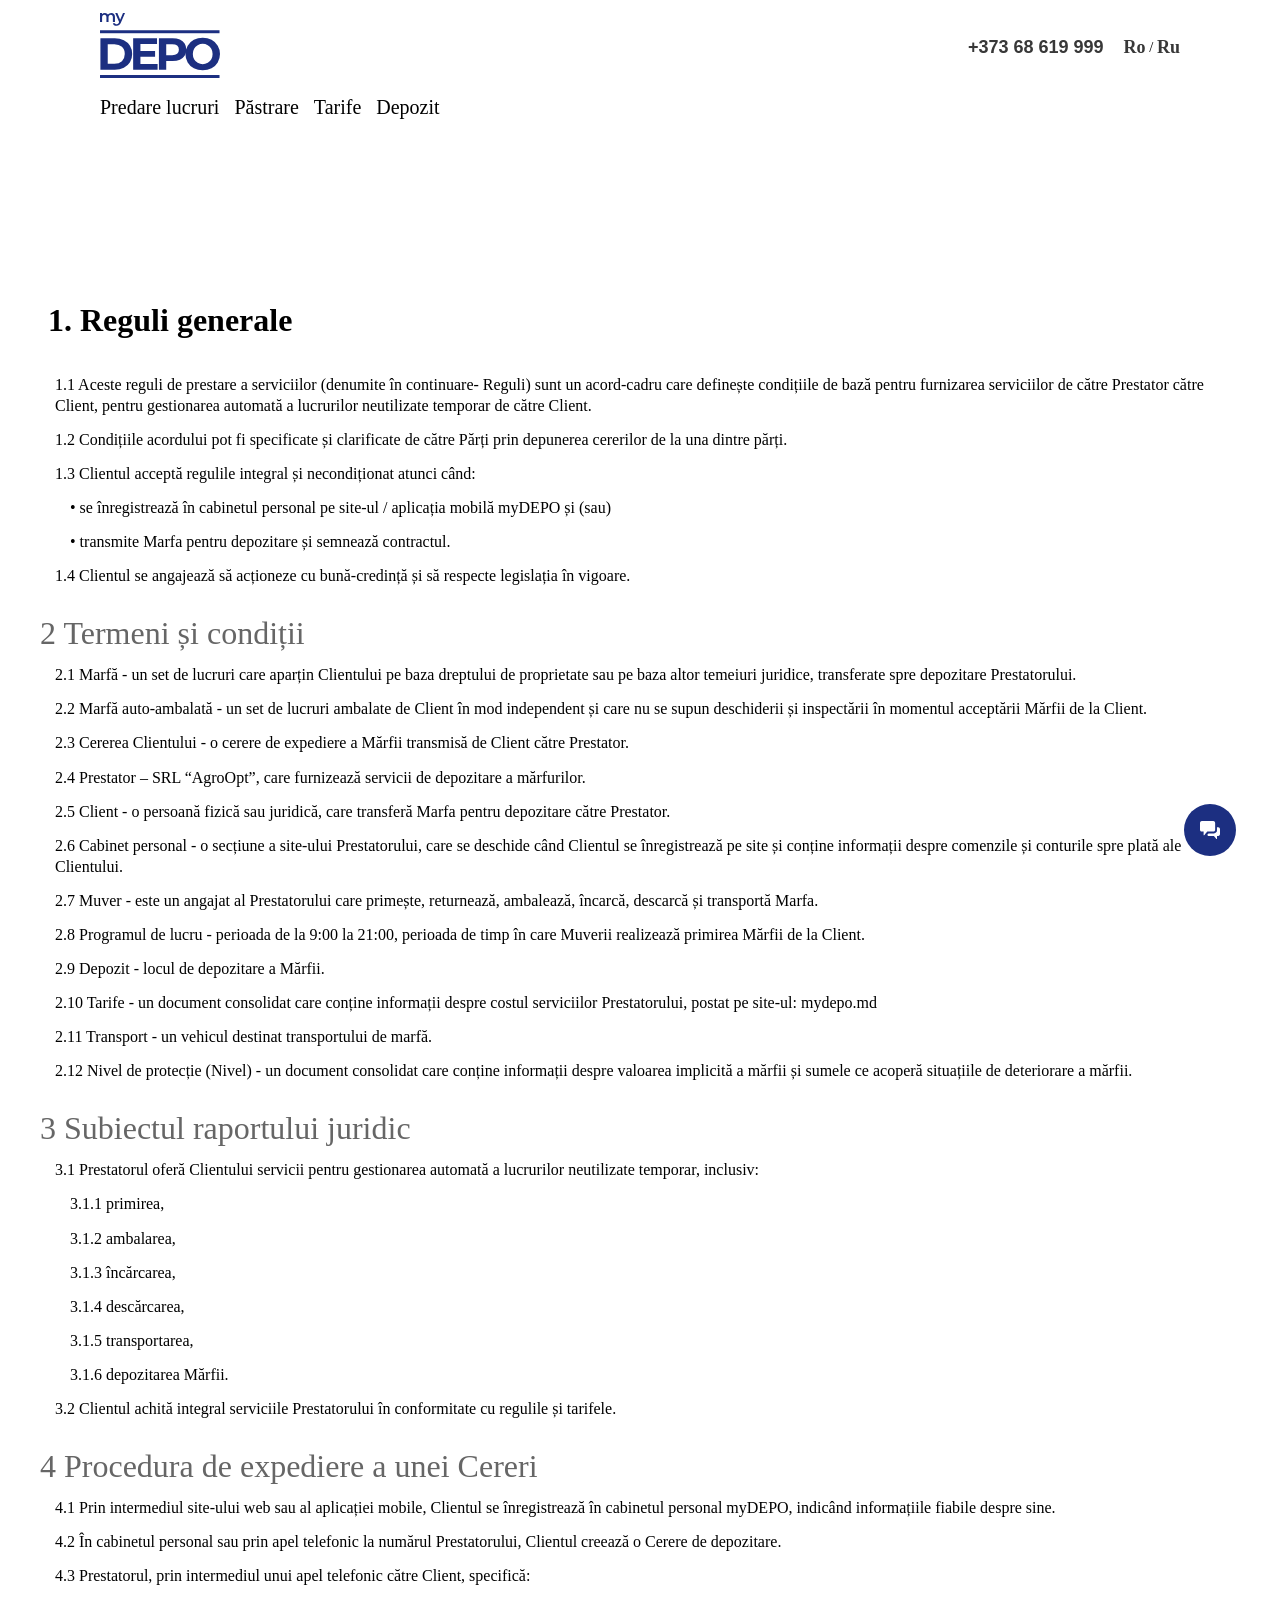
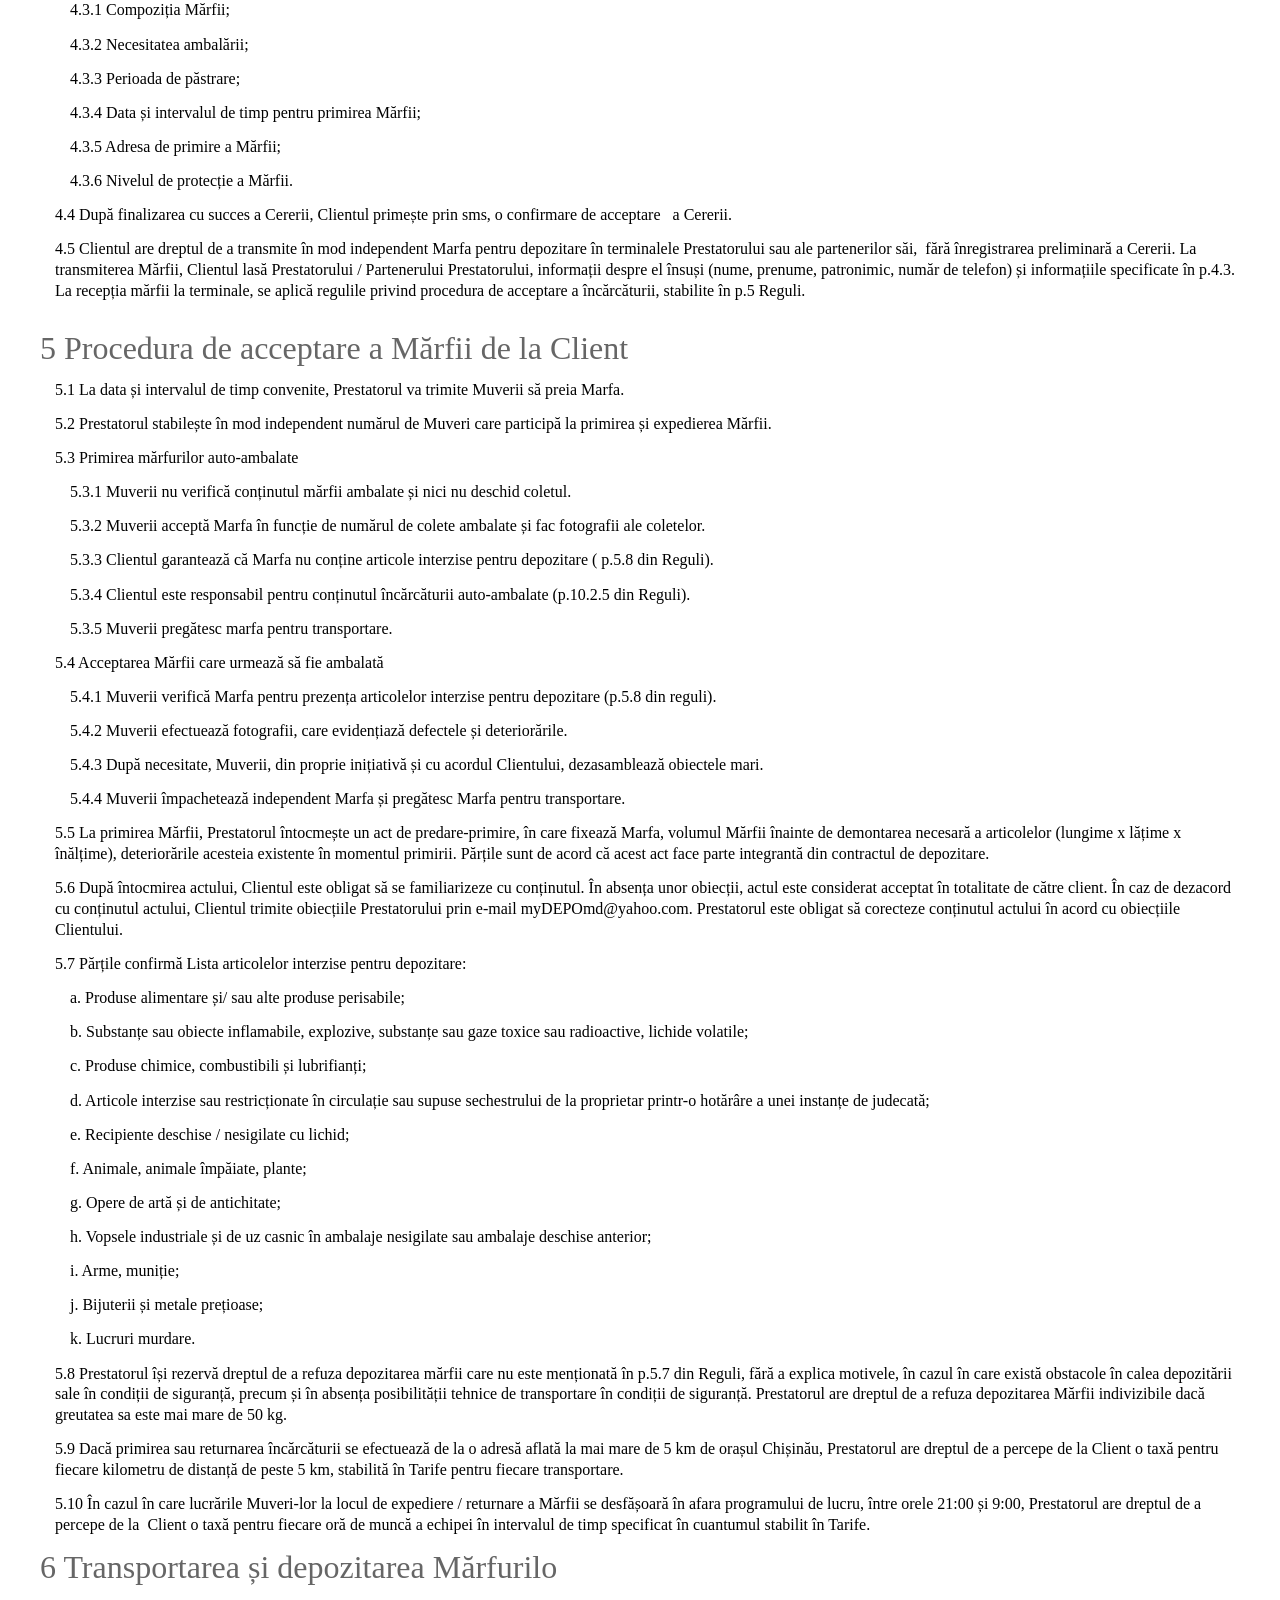
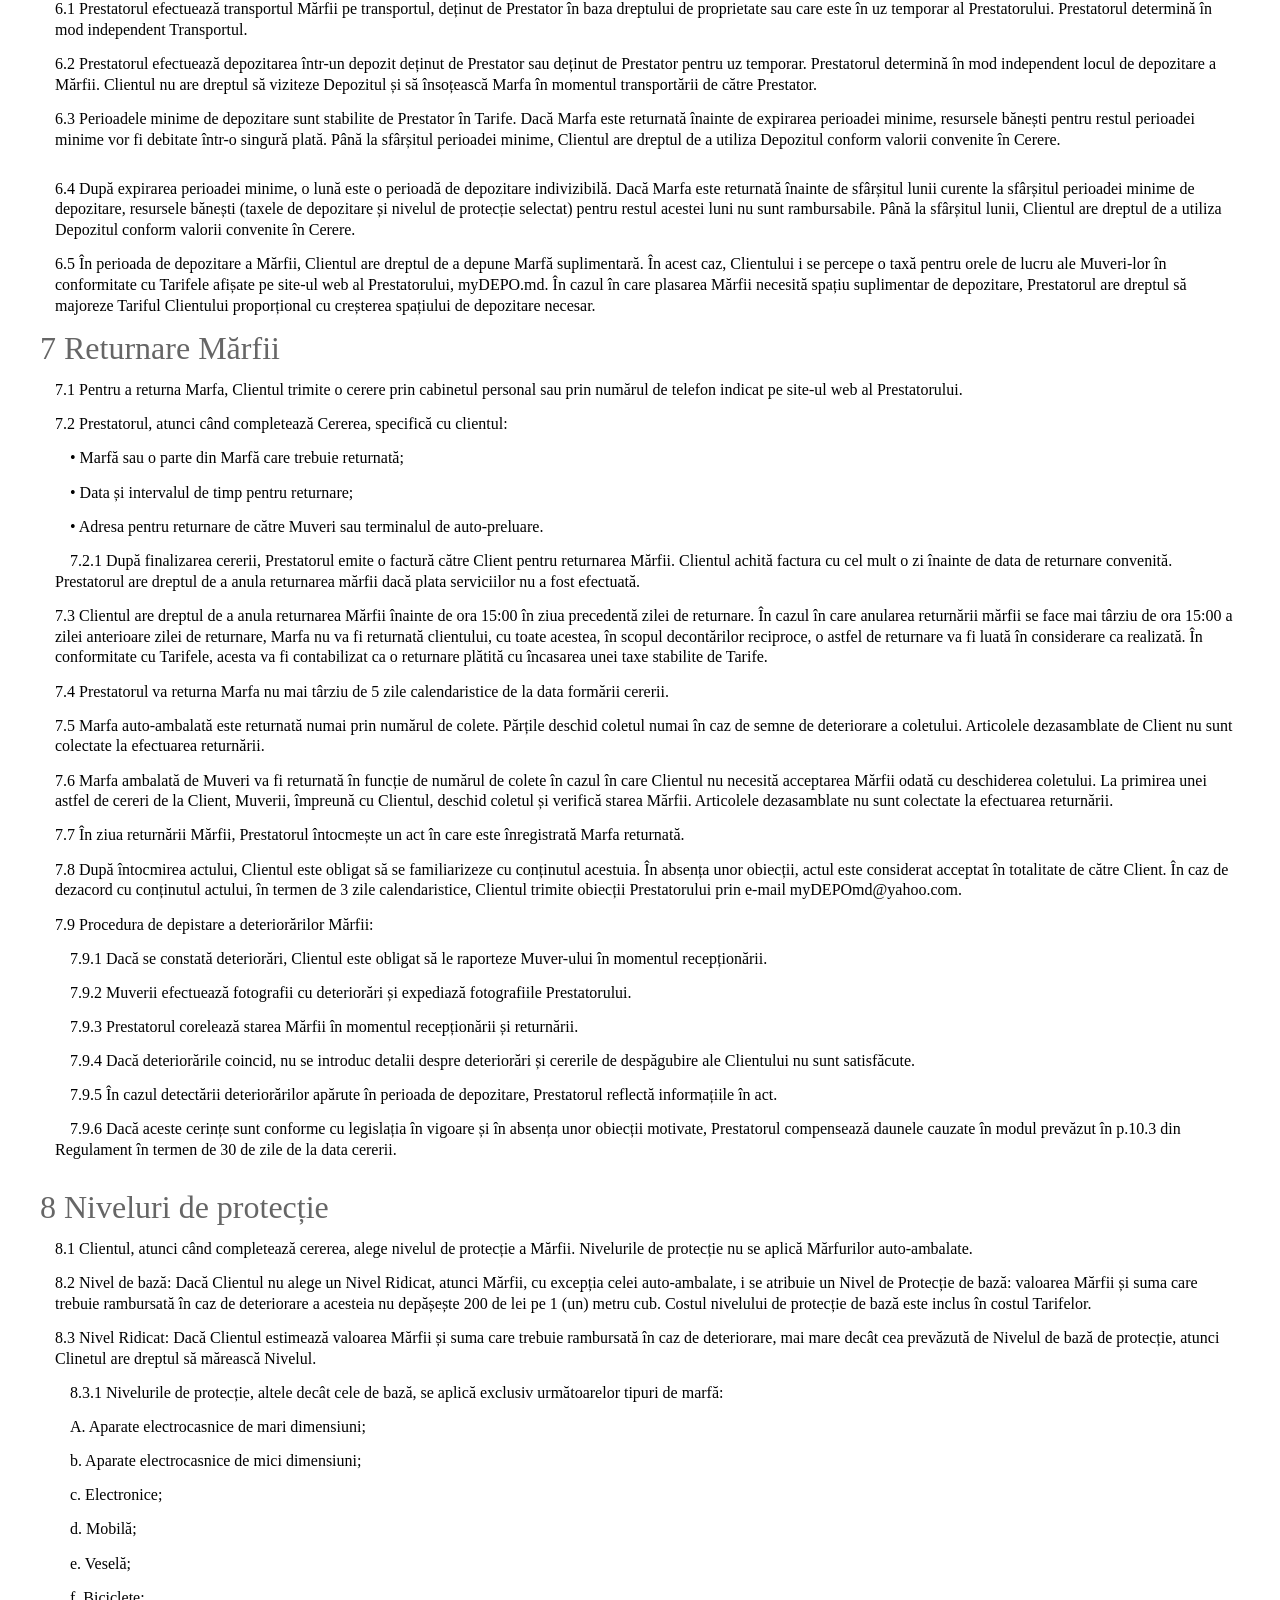
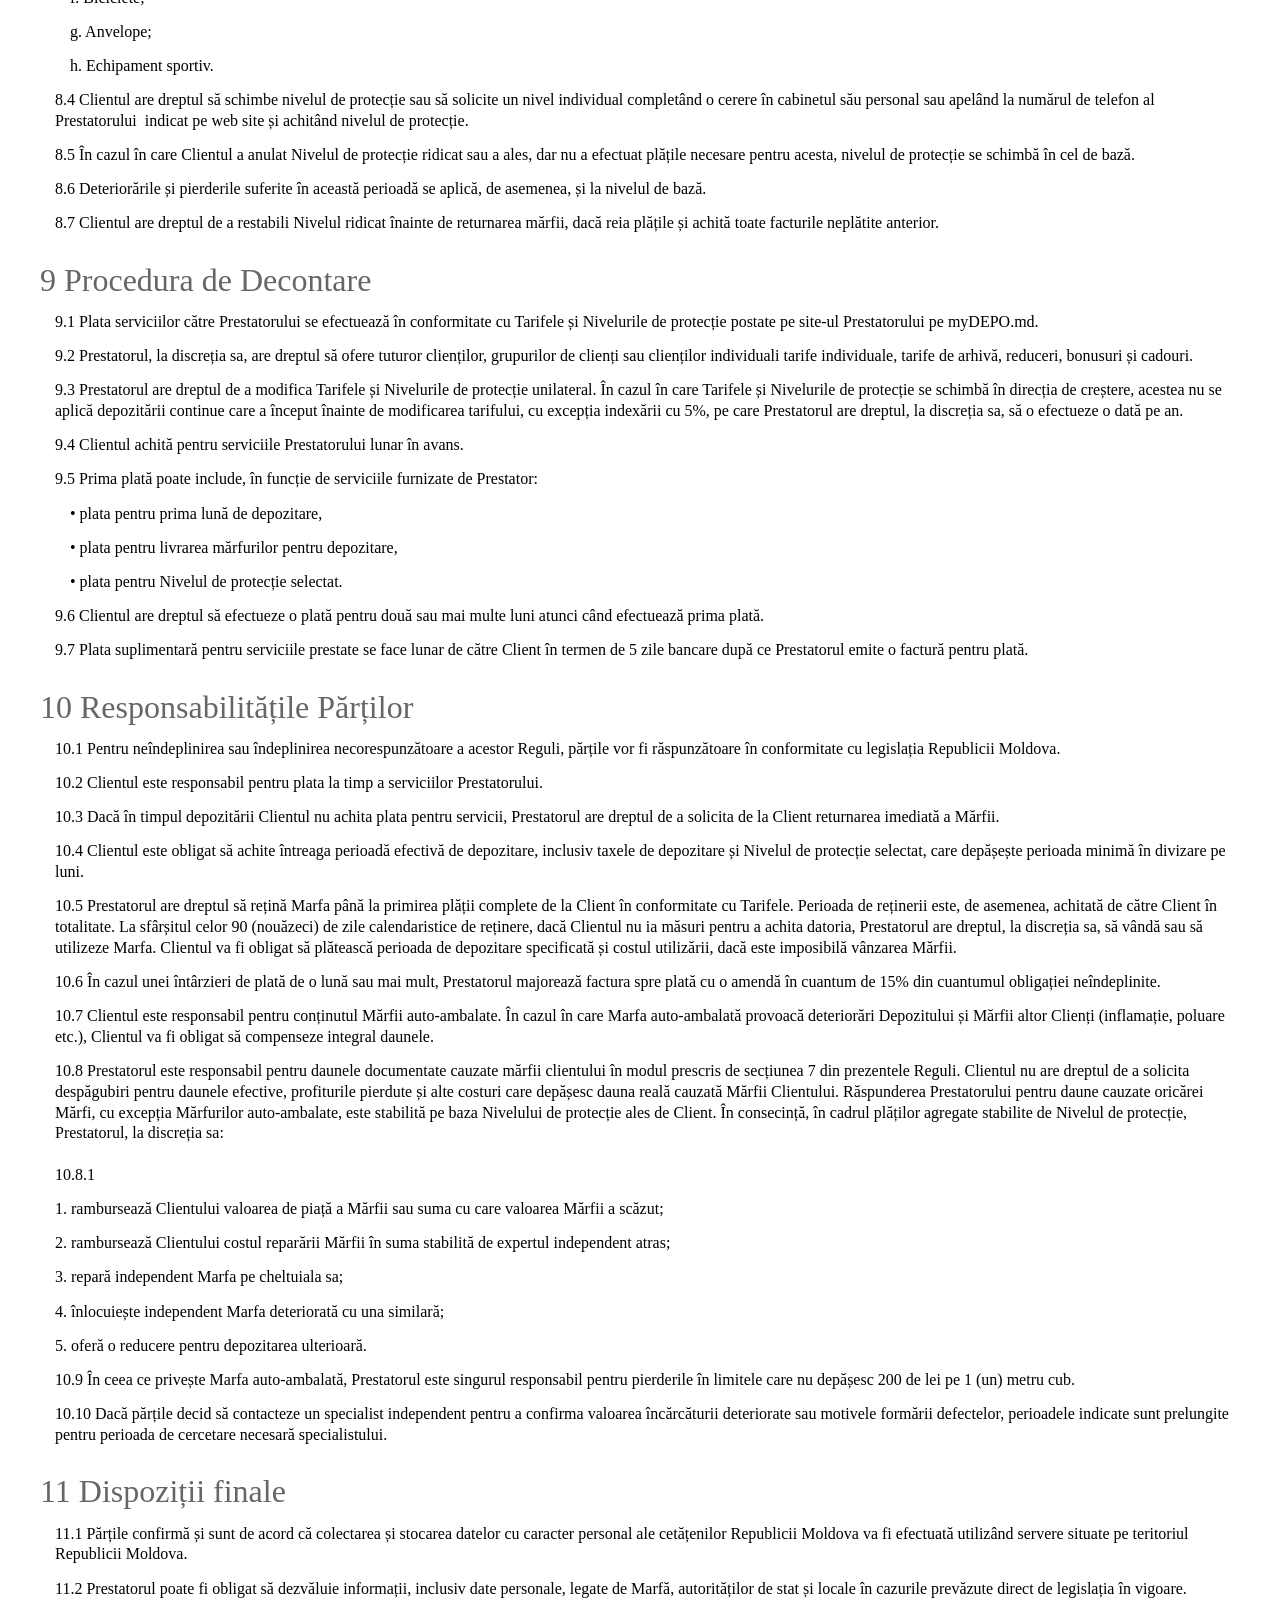
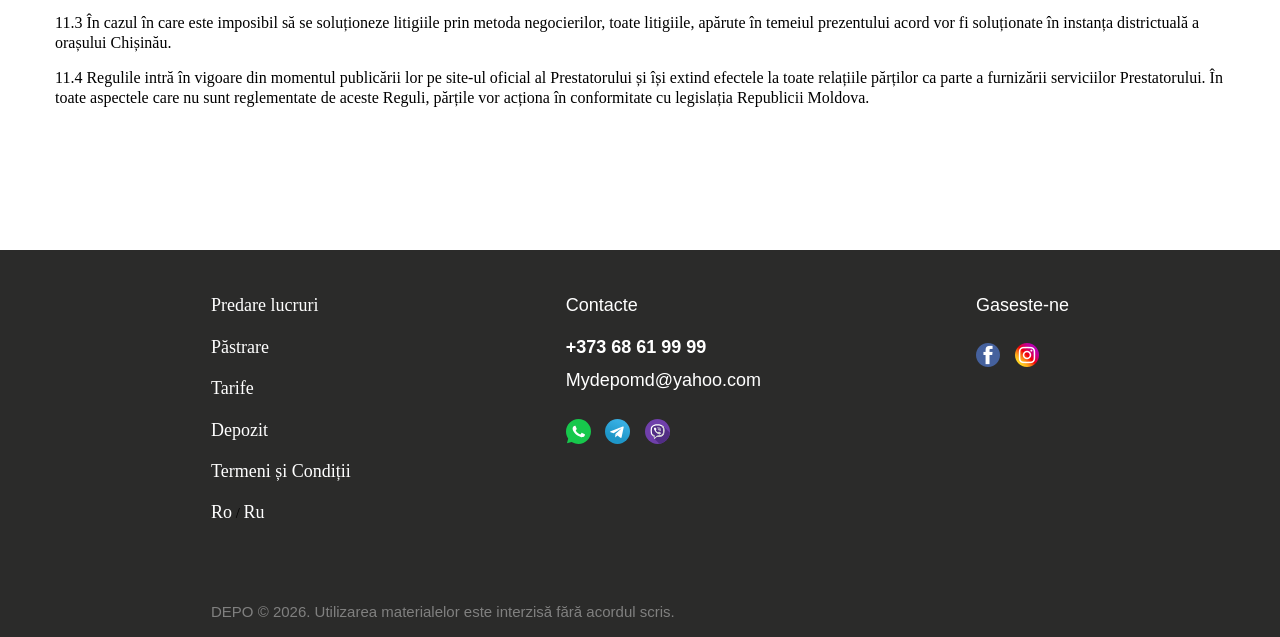
==== rights/index.html @ a0cba386 "Static site: migrate mydepo.md off Laravel 7 to plain HTML The Laravel 7 app served four pages and t" ====
<!doctype html>
<html lang="ro">
<head>
    <title>Reguli generale — myDepo</title>
    <meta charset="UTF-8"/>
    <meta name="viewport" content="width=device-width, initial-scale=1">
    <meta name="apple-mobile-web-app-capable" content="yes"/>
    <meta name="msapplication-tap-highlight" content="no"/>
    <meta http-equiv="X-UA-Compatible" content="IE=edge"/>
    <meta name="description" content="myDepo - Depozitarea și stocarea lucrurilor cu livrare sigură"/>
    <meta name="keywords" content="Vom lua și vom duce lucrurile voastre la noi în depozit, atunci când nu aveți unde să le păstrați, astfel le vom depozita și reîntoarce oricând veți avea nevoie."/>
    <meta property="og:image" content="https://mydepo.md/img/IMG_3887.JPG"/>
    <meta property="og:site_name" content="myDepo"/>
    <meta property="fb:app_id" content="884756051904216"/>
    <meta property="og:type" content="article"/>
    <meta property="og:url" content="https://mydepo.md/rights/"/>
    <meta property="og:title" content="Reguli generale — myDepo"/>
    <meta property="og:description" content="myDepo - Depozitarea și stocarea lucrurilor cu livrare sigură"/>
    <link rel="stylesheet" href="https://cdnjs.cloudflare.com/ajax/libs/materialize/1.0.0/css/materialize.min.css">
    <!-- Compiled and minified JavaScript -->
    <link rel="icon" type="image/svg+xml" href="/img/logo.svg"/>
    <link href="/css/fonts.css" rel="stylesheet">
    <link href="https://fonts.googleapis.com/css?family=Lato" rel="stylesheet">
    <link href="https://fonts.googleapis.com/css?family=Open+Sans:300,400,600,700&subset=cyrillic" rel="stylesheet">
    <link rel='stylesheet' href='/css/app.css' type='text/css' media='all'/>
    <link rel='stylesheet' href='/css/responsive.css' type='text/css' media='all'/>
    <link rel='stylesheet' href='/css/swiper.css' type='text/css' media='all'/>
    <script src="https://ajax.googleapis.com/ajax/libs/jquery/1.12.4/jquery.min.js"></script>
    <script src="https://cdnjs.cloudflare.com/ajax/libs/materialize/1.0.0/js/materialize.min.js"></script>
    <meta content="text/html; charset=UTF-8" http-equiv="content-type">
    <style type="text/css">ol {
            margin: 0;
            padding: 0
        }

        table td, table th {
            padding: 0
        }

        .c1 {
            color: #000000;
            font-weight: 400;
            text-decoration: none;
            vertical-align: baseline;
            font-size: 12pt;
            font-family: "Times New Roman";
            font-style: normal;
            padding-left: 15px;
            line-height: 1.3;
            box-decoration-break: clone;
            -webkit-box-decoration-break: clone;

        }

        .c1 span {
            padding-left: 15px;
        }

        .c3 {
            color: #000000;
            font-weight: 400;
            text-decoration: none;
            vertical-align: baseline;
            font-size: 11pt;
            font-family: "Calibri";
            font-style: normal
        }

        .c4 {
            padding-top: 0pt;
            padding-bottom: 10pt;
            line-height: 1.1500000000000001;
            orphans: 2;
            widows: 2;
            text-align: left
        }

        .c0 {
            padding-top: 0pt;
            padding-bottom: 10pt;
            line-height: 1.3;
            orphans: 2;
            widows: 2;
            text-align: left
        }

        .c5 {
            background-color: #ffffff;
            padding: 56.7pt 15px 85pt
        }

        .c2 {
            height: 11pt
        }

        .subtitle {
            padding-top: 18pt;
            color: #666666;
            font-size: 24pt;
            padding-bottom: 4pt;
            line-height: 1.1500000000000001;
            page-break-after: avoid;
            orphans: 2;
            widows: 2;
            text-align: left
        }

        li {
            color: #000000;
            font-size: 11pt;
            font-family: "Calibri"
        }

        p {
            margin: 0;
            color: #000000;
            font-size: 11pt;
            font-family: "Calibri"
        }

        h1 {
            padding-top: 24pt;
            color: #000000;
            font-weight: 700;
            font-size: 24pt;
            padding-bottom: 6pt;
            font-family: "Calibri";
            line-height: 1.1500000000000001;
            page-break-after: avoid;
            orphans: 2;
            widows: 2;
            text-align: left
        }

        h2 {
            padding-top: 18pt;
            color: #000000;
            font-weight: 700;
            font-size: 18pt;
            padding-bottom: 4pt;
            font-family: "Calibri";
            line-height: 1.1500000000000001;
            page-break-after: avoid;
            orphans: 2;
            widows: 2;
            text-align: left
        }

        h3 {
            padding-top: 14pt;
            color: #000000;
            font-weight: 700;
            font-size: 14pt;
            padding-bottom: 4pt;
            font-family: "Calibri";
            line-height: 1.1500000000000001;
            page-break-after: avoid;
            orphans: 2;
            widows: 2;
            text-align: left
        }

        h4 {
            padding-top: 12pt;
            color: #000000;
            font-weight: 700;
            font-size: 12pt;
            padding-bottom: 2pt;
            font-family: "Calibri";
            line-height: 1.1500000000000001;
            page-break-after: avoid;
            orphans: 2;
            widows: 2;
            text-align: left
        }

        h5 {
            padding-top: 11pt;
            color: #000000;
            font-weight: 700;
            font-size: 11pt;
            padding-bottom: 2pt;
            font-family: "Calibri";
            line-height: 1.1500000000000001;
            page-break-after: avoid;
            orphans: 2;
            widows: 2;
            text-align: left
        }


        h6 {
            padding-top: 10pt;
            color: #000000;
            font-weight: 700;
            font-size: 10pt;
            padding-bottom: 2pt;
            font-family: "Calibri";
            line-height: 1.1500000000000001;
            page-break-after: avoid;
            orphans: 2;
            widows: 2;
            text-align: left
        }</style>
    <link rel="canonical" href="https://mydepo.md/rights/"/>
    <link rel="alternate" hreflang="ro" href="https://mydepo.md/rights/"/>
    <link rel="alternate" hreflang="ru" href="https://mydepo.md/ru/rights/"/>
    <link rel="alternate" hreflang="x-default" href="https://mydepo.md/rights/"/>
    <meta property="og:locale" content="ro_MD"/>
    <!-- Google tag (gtag.js) -->
    <script async src="https://www.googletagmanager.com/gtag/js?id=G-PF0R143FH2"></script>
    <script>
    window.dataLayer = window.dataLayer || [];
    function gtag(){dataLayer.push(arguments);}
    gtag('js', new Date());
    gtag('config', 'G-PF0R143FH2');
    </script>
</head>
<body class="home-page">
<div id="wrapper" class="site">
    <div id="wrap-page-content">

        <header>
            <div class="header_wrap container">
                <a href="/" class="logo">
                    <img src="/img/logo.svg" alt="">
                </a>
                <div class="phone_header">
                    <div class="phone_wrap">
                        <a href="tel:+37368619999">+373 68 619 999</a>
                        <div class="header_lang">
                            <ul>
                                <li class="active">
                                    <a href="/rights/" title="Română">
                                        <span class="type-short">Ro</span>
                                    </a>
                                </li>
                                <li>&nbsp;/&nbsp;</li>
                                <li class="">
                                    <a href="/ru/rights/" title="English">
                                        <span class="type-short">Ru</span>
                                    </a>
                                </li>
                            </ul>
                        </div>
                    </div>
                    <div class="burger">
                        <span></span>
                        <span></span>
                        <span></span>
                    </div>
                </div>
                <div class="menu">
                    <img class='logo' src="/img/logo-white.svg" alt="">
                    <ul class="menu_items">
                        <li class="menu_item"><a href="/#hand_over">Predare lucruri</a></li>
                        <li class="menu_item"><a href="/#storage">Păstrare</a></li>
                        <li class="menu_item"><a href="/#prices">Tarife</a></li>
                        <li class="menu_item"><a href="/#safe_storage">Depozit</a></li>
                    </ul>
                </div>
            </div>
        </header>
        <div class="header_height"></div>

        <div class="content container_wrap">

            <div class="c5">
                <p class="c0"><span class="subtitle"><h1>&nbsp;1. Reguli generale</h1></span></p>
                <p class="c0"><span class="c1">1.1 Aceste reguli de prestare a serviciilor (denumite &icirc;n
                        continuare- Reguli)
                        sunt
                        un acord-cadru care define&#537;te condi&#539;iile de baz&#259; pentru furnizarea serviciilor de
                        c&#259;tre
                        Prestator c&#259;tre Client, pentru gestionarea automat&#259; a lucrurilor neutilizate temporar
                        de c&#259;tre
                        Client.</span></p>
                <p class="c0"><span class="c1">1.2 Condi&#539;iile acordului pot fi specificate &#537;i clarificate de c&#259;tre
                        P&#259;r&#539;i
                        prin depunerea cererilor de la una dintre p&#259;r&#539;i.</span></p>
                <p class="c0"><span class="c1">1.3 Clientul accept&#259; regulile integral &#537;i necondi&#539;ionat
                        atunci
                        c&acirc;nd:</span></p>
                <p class="c0"><span class="c1"><span>&bull; se &icirc;nregistreaz&#259; &icirc;n cabinetul personal pe
                            site-ul
                            / aplica&#539;ia
                            mobil&#259; myDEPO &#537;i (sau)</span></span></p>
                <p class="c0"><span class="c1"><span>&bull; transmite Marfa pentru depozitare &#537;i semneaz&#259;
                            contractul.</span></span></p>
                <p class="c0"><span class="c1">1.4 Clientul se angajeaz&#259; s&#259; ac&#539;ioneze cu bun&#259;-credin&#539;&#259;
                        &#537;i s&#259; respecte legisla&#539;ia &icirc;n vigoare.</span></p>
                <p class="c0 c2"><span class="c1"></span></p>
                <p class="c0"><span class="subtitle">2 Termeni &#537;i condi&#539;ii</span></p>
                <p class="c0"><span class="c1">2.1 Marf&#259; - un set de lucruri care apar&#539;in Clientului pe baza
                        dreptului de
                        proprietate sau pe baza altor temeiuri juridice, transferate spre depozitare
                        Prestatorului.</span></p>
                <p class="c0"><span class="c1">2.2 Marf&#259; auto-ambalat&#259; - un set de lucruri ambalate de Client
                        &icirc;n mod
                        independent &#537;i care nu se supun deschiderii &#537;i inspect&#259;rii &icirc;n momentul
                        accept&#259;rii M&#259;rfii
                        de la Client.</span></p>
                <p class="c0"><span class="c1">2.3 Cererea Clientului - o cerere de expediere a M&#259;rfii transmis&#259;
                        de Client
                        c&#259;tre
                        Prestator.</span></p>
                <p class="c0"><span class="c1">2.4 Prestator &ndash; SRL &ldquo;AgroOpt&rdquo;, care furnizeaz&#259;
                        servicii de
                        depozitare a m&#259;rfurilor.</span></p>
                <p class="c0"><span class="c1">2.5 Client - o persoan&#259; fizic&#259; sau juridic&#259;, care transfer&#259;
                        Marfa
                        pentru depozitare c&#259;tre Prestator.</span></p>
                <p class="c0"><span class="c1">2.6 Cabinet personal - o sec&#539;iune a site-ului Prestatorului, care se
                        deschide c&acirc;nd
                        Clientul se &icirc;nregistreaz&#259; pe site &#537;i con&#539;ine informa&#539;ii despre
                        comenzile &#537;i
                        conturile
                        spre plat&#259; ale Clientului.</span></p>
                <p class="c0"><span class="c1">2.7 Muver - este un angajat al Prestatorului care prime&#537;te,
                        returneaz&#259;,
                        ambaleaz&#259;, &icirc;ncarc&#259;, descarc&#259; &#537;i transport&#259; Marfa.</span></p>
                <p class="c0"><span class="c1">2.8 Programul de lucru - perioada de la 9:00 la 21:00, perioada de timp
                        &icirc;n care
                        Muverii realizeaz&#259; primirea M&#259;rfii de la Client.</span></p>
                <p class="c0"><span class="c1">2.9 Depozit - locul de depozitare a M&#259;rfii.</span></p>
                <p class="c0"><span class="c1">2.10 Tarife - un document consolidat care con&#539;ine informa&#539;ii
                        despre costul
                        serviciilor Prestatorului, postat pe site-ul: mydepo.md</span></p>
                <p class="c0"><span class="c1">2.11 Transport - un vehicul destinat transportului de marf&#259;.</span>
                </p>
                <p class="c0"><span class="c1">2.12 Nivel de protec&#539;ie (Nivel) - un document consolidat care con&#539;ine
                        informa&#539;ii
                        despre valoarea implicit&#259; a m&#259;rfii &#537;i sumele ce acoper&#259; situa&#539;iile de
                        deteriorare a m&#259;rfii.</span>
                </p>
                <p class="c0 c2"><span class="c1"></span></p>
                <p class="c0"><span class="subtitle">3 Subiectul raportului juridic</span></p>
                <p class="c0"><span class="c1">3.1 Prestatorul ofer&#259; Clientului servicii pentru gestionarea automat&#259;
                        a
                        lucrurilor neutilizate temporar, inclusiv:</span></p>
                <p class="c0"><span class="c1"><span>3.1.1 primirea,</span></span></p>
                <p class="c0"><span class="c1"><span>3.1.2 ambalarea,</span></span></p>
                <p class="c0"><span class="c1"><span>3.1.3 &icirc;nc&#259;rcarea,</span></span></p>
                <p class="c0"><span class="c1"><span>3.1.4 desc&#259;rcarea,</span></span></p>
                <p class="c0"><span class="c1"><span>3.1.5 transportarea,</span></span></p>
                <p class="c0"><span class="c1"><span>3.1.6 depozitarea M&#259;rfii.</span></span></p>
                <p class="c0"><span class="c1">3.2 Clientul achit&#259; integral serviciile Prestatorului &icirc;n
                        conformitate cu
                        regulile &#537;i tarifele.</span></p>
                <p class="c0 c2"><span class="c1"></span></p>
                <p class="c0"><span class="subtitle">4 Procedura de expediere a unei Cereri</span></p>
                <p class="c0"><span class="c1">4.1 Prin intermediul site-ului web sau al aplica&#539;iei mobile,
                        Clientul se &icirc;nregistreaz&#259;
                        &icirc;n cabinetul personal myDEPO, indic&acirc;nd informa&#539;iile fiabile despre sine.</span>
                </p>
                <p class="c0"><span class="c1">4.2 &Icirc;n cabinetul personal sau prin apel telefonic la num&#259;rul
                        Prestatorului,
                        Clientul creeaz&#259; o Cerere de depozitare.</span></p>
                <p class="c0"><span class="c1">4.3 Prestatorul, prin intermediul unui apel telefonic c&#259;tre Client,
                        specific&#259;:</span></p>
                <p class="c0"><span class="c1"><span>4.3.1 Compozi&#539;ia M&#259;rfii;</span></span></p>
                <p class="c0"><span class="c1"><span>4.3.2 Necesitatea ambal&#259;rii;</span></span></p>
                <p class="c0"><span class="c1"><span>4.3.3 Perioada de p&#259;strare;</span></span></p>
                <p class="c0"><span class="c1"><span>4.3.4 Data &#537;i intervalul de timp pentru primirea
                            M&#259;rfii;</span></span></p>
                <p class="c0"><span class="c1"><span>4.3.5 Adresa de primire a M&#259;rfii;</span></span></p>
                <p class="c0"><span class="c1"><span>4.3.6 Nivelul de protec&#539;ie a M&#259;rfii.</span></span></p>
                <p class="c0"><span class="c1">4.4 Dup&#259; finalizarea cu succes a Cererii, Clientul prime&#537;te
                        prin sms, o
                        confirmare de acceptare &nbsp; a Cererii.</span></p>
                <p class="c0"><span class="c1">4.5 Clientul are dreptul de a transmite &icirc;n mod independent Marfa
                        pentru
                        depozitare
                        &icirc;n terminalele Prestatorului sau ale partenerilor s&#259;i, &nbsp;f&#259;r&#259; &icirc;nregistrarea
                        preliminar&#259; a Cererii. La transmiterea M&#259;rfii, Clientul las&#259; Prestatorului /
                        Partenerului
                        Prestatorului, informa&#539;ii despre el &icirc;nsu&#537;i (nume, prenume, patronimic, num&#259;r
                        de telefon)
                        &#537;i
                        informa&#539;iile specificate &icirc;n p.4.3. La recep&#539;ia m&#259;rfii la terminale, se
                        aplic&#259; regulile
                        privind procedura de acceptare a &icirc;nc&#259;rc&#259;turii, stabilite &icirc;n p.5
                        Reguli.</span></p>
                <p class="c0 c2"><span class="c1"></span></p>
                <p class="c0"><span class="subtitle">5 Procedura de acceptare a M&#259;rfii de la Client</span></p>
                <p class="c0"><span class="c1">5.1 La data &#537;i intervalul de timp convenite, Prestatorul va trimite
                        Muverii s&#259;
                        preia Marfa.</span></p>
                <p class="c0"><span class="c1">5.2 Prestatorul stabile&#537;te &icirc;n mod independent num&#259;rul de
                        Muveri care
                        particip&#259; la primirea &#537;i expedierea M&#259;rfii.</span></p>
                <p class="c0"><span class="c1">5.3 Primirea m&#259;rfurilor auto-ambalate</span></p>
                <p class="c0"><span class="c1"><span>5.3.1 Muverii nu verific&#259; con&#539;inutul m&#259;rfii ambalate
                            &#537;i nici nu
                            deschid coletul.</span></span></p>
                <p class="c0"><span class="c1"><span>5.3.2 Muverii accept&#259; Marfa &icirc;n func&#539;ie de num&#259;rul
                            de colete ambalate &#537;i fac fotografii ale coletelor.</span></span></p>
                <p class="c0"><span class="c1"><span>5.3.3 Clientul garanteaz&#259; c&#259; Marfa nu con&#539;ine
                            articole
                            interzise
                            pentru
                            depozitare ( p.5.8 din Reguli).</span></span></p>
                <p class="c0"><span class="c1"><span>5.3.4 Clientul este responsabil pentru con&#539;inutul &icirc;nc&#259;rc&#259;turii
                            auto-ambalate (p.10.2.5 din Reguli).</span></span></p>
                <p class="c0"><span class="c1"><span>5.3.5 Muverii preg&#259;tesc marfa pentru
                            transportare.</span></span></p>
                <p class="c0"><span class="c1">5.4 Acceptarea M&#259;rfii care urmeaz&#259; s&#259; fie
                        ambalat&#259;</span></p>
                <p class="c0"><span class="c1"><span>5.4.1 Muverii verific&#259; Marfa pentru prezen&#539;a articolelor
                            interzise pentru
                            depozitare (p.5.8 din reguli).</span></span></p>
                <p class="c0"><span class="c1"><span>5.4.2 Muverii efectueaz&#259; fotografii, care eviden&#539;iaz&#259;
                            defectele &#537;i
                            deterior&#259;rile.</span></span></p>
                <p class="c0"><span class="c1"><span>5.4.3 Dup&#259; necesitate, Muverii, din proprie ini&#539;iativ&#259;
                            &#537;i cu
                            acordul
                            Clientului, dezasambleaz&#259; obiectele mari.</span></span></p>
                <p class="c0"><span class="c1"><span>5.4.4 Muverii &icirc;mpacheteaz&#259; independent Marfa &#537;i
                            preg&#259;tesc
                            Marfa
                            pentru transportare.</span></span></p>
                <p class="c0"><span class="c1">5.5 La primirea M&#259;rfii, Prestatorul &icirc;ntocme&#537;te un act de
                        predare-primire,
                        &icirc;n care fixeaz&#259; Marfa, volumul M&#259;rfii &icirc;nainte de demontarea necesar&#259;
                        a articolelor
                        (lungime x l&#259;&#539;ime x &icirc;n&#259;l&#539;ime), deterior&#259;rile acesteia existente
                        &icirc;n momentul
                        primirii. P&#259;r&#539;ile sunt de acord c&#259; acest act face parte integrant&#259; din
                        contractul de
                        depozitare.</span></p>
                <p class="c0"><span class="c1">5.6 Dup&#259; &icirc;ntocmirea actului, Clientul este obligat s&#259; se
                        familiarizeze cu
                        con&#539;inutul. &Icirc;n absen&#539;a unor obiec&#539;ii, actul este considerat acceptat
                        &icirc;n totalitate de
                        c&#259;tre
                        client. &Icirc;n caz de dezacord cu con&#539;inutul actului, Clientul trimite obiec&#539;iile
                        Prestatorului prin
                        e-mail myDEPOmd@yahoo.com. Prestatorul este obligat s&#259; corecteze con&#539;inutul actului
                        &icirc;n acord cu
                        obiec&#539;iile Clientului.</span></p>
                <p class="c0"><span class="c1">5.7 P&#259;r&#539;ile confirm&#259; Lista articolelor interzise pentru
                        depozitare:</span>
                </p>
                <p class="c0"><span class="c1"><span>a. Produse alimentare &#537;i/ sau alte produse perisabile;</span></span>
                </p>
                <p class="c0"><span class="c1"><span>b. Substan&#539;e sau obiecte inflamabile, explozive, substan&#539;e
                            sau gaze toxice sau radioactive, lichide volatile;</span></span></p>
                <p class="c0"><span class="c1"><span>c. Produse chimice, combustibili &#537;i
                            lubrifian&#539;i;</span></span></p>
                <p class="c0"><span class="c1"><span>d. Articole interzise sau restric&#539;ionate &icirc;n circula&#539;ie
                            sau supuse
                            sechestrului de la proprietar printr-o hot&#259;r&acirc;re a unei instan&#539;e de judecat&#259;;</span></span>
                </p>
                <p class="c0"><span class="c1"><span>e. Recipiente deschise / nesigilate cu lichid;</span></span></p>
                <p class="c0"><span class="c1"><span>f. Animale, animale &icirc;mp&#259;iate, plante;</span></span></p>
                <p class="c0"><span class="c1"><span>g. Opere de art&#259; &#537;i de antichitate;</span></span></p>
                <p class="c0"><span class="c1"><span>h. Vopsele industriale &#537;i de uz casnic &icirc;n ambalaje
                            nesigilate
                            sau ambalaje
                            deschise anterior;</span></span></p>
                <p class="c0"><span class="c1"><span>i. Arme, muni&#539;ie;</span></span></p>
                <p class="c0"><span class="c1"><span>j. Bijuterii &#537;i metale pre&#539;ioase;</span></span></p>
                <p class="c0"><span class="c1"><span>k. Lucruri murdare.</span></span></p>
                <p class="c0"><span class="c1">5.8 Prestatorul &icirc;&#537;i rezerv&#259; dreptul de a refuza
                        depozitarea m&#259;rfii
                        care nu este men&#539;ionat&#259; &icirc;n p.5.7 din Reguli, f&#259;r&#259; a explica motivele,
                        &icirc;n cazul
                        &icirc;n care exist&#259; obstacole &icirc;n calea depozit&#259;rii sale &icirc;n condi&#539;ii
                        de siguran&#539;&#259;,
                        precum &#537;i &icirc;n absen&#539;a posibilit&#259;&#539;ii tehnice de transportare &icirc;n
                        condi&#539;ii de
                        siguran&#539;&#259;. Prestatorul are dreptul de a refuza depozitarea M&#259;rfii indivizibile
                        dac&#259;
                        greutatea sa
                        este mai mare de 50 kg.</span></p>
                <p class="c0"><span class="c1">5.9 Dac&#259; primirea sau returnarea &icirc;nc&#259;rc&#259;turii se
                        efectueaz&#259;
                        de
                        la o adres&#259; aflat&#259; la mai mare de 5 km de ora&#537;ul Chi&#537;in&#259;u, Prestatorul
                        are dreptul de a
                        percepe de la Client o tax&#259; pentru fiecare kilometru de distan&#539;&#259; de peste 5 km,
                        stabilit&#259;
                        &icirc;n Tarife pentru fiecare transportare.</span></p>
                <p class="c0"><span class="c1">5.10 &Icirc;n cazul &icirc;n care lucr&#259;rile Muveri-lor la locul de
                        expediere / returnare a M&#259;rfii se desf&#259;&#537;oar&#259; &icirc;n afara programului de
                        lucru, &icirc;ntre orele 21:00 &#537;i 9:00, Prestatorul are dreptul de a percepe de la &nbsp;Client
                        o tax&#259; pentru fiecare or&#259; de munc&#259; a echipei &icirc;n intervalul de timp
                        specificat &icirc;n cuantumul stabilit &icirc;n Tarife.<br></span></p>
                <p class="c0"><span class="subtitle">6 Transportarea &#537;i depozitarea M&#259;rfurilo</span></p>
                <p class="c0"><span class="c1">6.1 Prestatorul efectueaz&#259; transportul M&#259;rfii pe transportul,
                        de&#539;inut
                        de
                        Prestator &icirc;n baza dreptului de proprietate sau care este &icirc;n uz temporar al
                        Prestatorului.
                        Prestatorul
                        determin&#259; &icirc;n mod independent Transportul.</span></p>
                <p class="c0"><span class="c1">6.2 Prestatorul efectueaz&#259; depozitarea &icirc;ntr-un depozit de&#539;inut
                        de
                        Prestator sau de&#539;inut de Prestator pentru uz temporar. Prestatorul determin&#259; &icirc;n
                        mod independent
                        locul de depozitare a M&#259;rfii. Clientul nu are dreptul s&#259; viziteze Depozitul &#537;i s&#259;
                        &icirc;nso&#539;easc&#259;
                        Marfa &icirc;n momentul transport&#259;rii de c&#259;tre Prestator.</span></p>
                <p class="c0"><span class="c1">6.3 Perioadele minime de depozitare sunt stabilite de Prestator &icirc;n
                        Tarife. Dac&#259;
                        Marfa este returnat&#259; &icirc;nainte de expirarea perioadei minime, resursele b&#259;ne&#537;ti
                        pentru restul
                        perioadei minime vor fi debitate &icirc;ntr-o singur&#259; plat&#259;. P&acirc;n&#259; la sf&acirc;r&#537;itul
                        perioadei minime, Clientul are dreptul de a utiliza Depozitul conform valorii convenite &icirc;n
                        Cerere.</span>
                </p>
                <p class="c0 c2"><span class="c1"></span></p>
                <p class="c0"><span class="c1">6.4 Dup&#259; expirarea perioadei minime, o lun&#259; este o perioad&#259;
                        de
                        depozitare
                        indivizibil&#259;. Dac&#259; Marfa este returnat&#259; &icirc;nainte de sf&acirc;r&#537;itul
                        lunii curente la sf&acirc;r&#537;itul
                        perioadei minime de depozitare, resursele b&#259;ne&#537;ti (taxele de depozitare &#537;i
                        nivelul de protec&#539;ie
                        selectat) pentru restul acestei luni nu sunt rambursabile. P&acirc;n&#259; la sf&acirc;r&#537;itul
                        lunii,
                        Clientul
                        are dreptul de a utiliza Depozitul conform valorii convenite &icirc;n Cerere.</span></p>
                <p class="c0"><span class="c1">6.5 &Icirc;n perioada de depozitare a M&#259;rfii, Clientul are dreptul
                        de a depune
                        Marf&#259;
                        suplimentar&#259;. &Icirc;n acest caz, Clientului i se percepe o tax&#259; pentru orele de lucru
                        ale Muveri-lor
                        &icirc;n conformitate cu Tarifele afi&#537;ate pe site-ul web al Prestatorului, myDEPO.md.
                        &Icirc;n cazul
                        &icirc;n
                        care plasarea M&#259;rfii necesit&#259; spa&#539;iu suplimentar de depozitare, Prestatorul are
                        dreptul s&#259;
                        majoreze Tariful Clientului propor&#539;ional cu cre&#537;terea spa&#539;iului de depozitare
                        necesar.<br></span></p>
                <p class="c0"><span class="subtitle">7 Returnare M&#259;rfii</span></p>
                <p class="c0"><span class="c1">7.1 Pentru a returna Marfa, Clientul trimite o cerere prin cabinetul
                        personal sau
                        prin
                        num&#259;rul de telefon indicat pe site-ul web al Prestatorului.</span></p>
                <p class="c0"><span class="c1">7.2 Prestatorul, atunci c&acirc;nd completeaz&#259; Cererea, specific&#259;
                        cu
                        clientul:</span></p>
                <p class="c0"><span class="c1"><span>&bull; Marf&#259; sau o parte din Marf&#259; care trebuie
                            returnat&#259;;</span></span></p>
                <p class="c0"><span class="c1"><span>&bull; Data &#537;i intervalul de timp pentru
                            returnare;</span></span></p>
                <p class="c0"><span class="c1"><span>&bull; Adresa pentru returnare de c&#259;tre Muveri sau terminalul
                            de
                            auto-preluare.</span></span></p>
                <p class="c0"><span class="c1"><span>7.2.1 Dup&#259; finalizarea cererii, Prestatorul emite o factur&#259;
                            c&#259;tre
                            Client
                            pentru returnarea M&#259;rfii. Clientul achit&#259; factura cu cel mult o zi &icirc;nainte
                            de
                            data de returnare
                            convenit&#259;. Prestatorul are dreptul de a anula returnarea m&#259;rfii dac&#259; plata
                            serviciilor nu a fost
                            efectuat&#259;.</span></span></p>
                <p class="c0"><span class="c1">7.3 Clientul are dreptul de a anula returnarea M&#259;rfii &icirc;nainte
                        de ora 15:00
                        &icirc;n ziua precedent&#259; zilei de returnare. &Icirc;n cazul &icirc;n care anularea return&#259;rii
                        m&#259;rfii
                        se face mai t&acirc;rziu de ora 15:00 a zilei anterioare zilei de returnare, Marfa nu va fi
                        returnat&#259;
                        clientului, cu toate acestea, &icirc;n scopul decont&#259;rilor reciproce, o astfel de returnare
                        va fi luat&#259;
                        &icirc;n considerare ca realizat&#259;. &Icirc;n conformitate cu Tarifele, acesta va fi
                        contabilizat ca o
                        returnare
                        pl&#259;tit&#259; cu &icirc;ncasarea unei taxe stabilite de Tarife.</span></p>
                <p class="c0"><span class="c1">7.4 Prestatorul va returna Marfa nu mai t&acirc;rziu de 5 zile
                        calendaristice de la
                        data
                        form&#259;rii cererii.</span></p>
                <p class="c0"><span class="c1">7.5 Marfa auto-ambalat&#259; este returnat&#259; numai prin num&#259;rul
                        de colete. P&#259;r&#539;ile
                        deschid coletul numai &icirc;n caz de semne de deteriorare a coletului. Articolele dezasamblate
                        de Client nu
                        sunt
                        colectate la efectuarea return&#259;rii.</span></p>
                <p class="c0"><span class="c1">7.6 Marfa ambalat&#259; de Muveri va fi returnat&#259; &icirc;n func&#539;ie
                        de num&#259;rul
                        de colete &icirc;n cazul &icirc;n care Clientul nu necesit&#259; acceptarea M&#259;rfii odat&#259;
                        cu
                        deschiderea
                        coletului. La primirea unei astfel de cereri de la Client, Muverii, &icirc;mpreun&#259; cu
                        Clientul, deschid
                        coletul
                        &#537;i verific&#259; starea M&#259;rfii. Articolele dezasamblate nu sunt colectate la
                        efectuarea
                        return&#259;rii.</span></p>
                <p class="c0"><span class="c1">7.7 &Icirc;n ziua return&#259;rii M&#259;rfii, Prestatorul &icirc;ntocme&#537;te
                        un
                        act
                        &icirc;n care este &icirc;nregistrat&#259; Marfa returnat&#259;.</span></p>
                <p class="c0"><span class="c1">7.8 Dup&#259; &icirc;ntocmirea actului, Clientul este obligat s&#259; se
                        familiarizeze cu
                        con&#539;inutul acestuia. &Icirc;n absen&#539;a unor obiec&#539;ii, actul este considerat
                        acceptat &icirc;n
                        totalitate de c&#259;tre Client. &Icirc;n caz de dezacord cu con&#539;inutul actului, &icirc;n
                        termen de 3 zile
                        calendaristice, Clientul trimite obiec&#539;ii Prestatorului prin e-mail
                        myDEPOmd@yahoo.com.</span></p>
                <p class="c0"><span class="c1">7.9 Procedura de depistare a deterior&#259;rilor M&#259;rfii:</span></p>
                <p class="c0"><span class="c1"><span>7.9.1 Dac&#259; se constat&#259; deterior&#259;ri, Clientul este
                            obligat
                            s&#259; le
                            raporteze Muver-ului &icirc;n momentul recep&#539;ion&#259;rii.</span></span></p>
                <p class="c0"><span class="c1"><span>7.9.2 Muverii efectueaz&#259; fotografii cu deterior&#259;ri &#537;i
                            expediaz&#259;
                            fotografiile Prestatorului.</span></span></p>
                <p class="c0"><span class="c1"><span>7.9.3 Prestatorul coreleaz&#259; starea M&#259;rfii &icirc;n
                            momentul
                            recep&#539;ion&#259;rii
                            &#537;i return&#259;rii.</span></span></p>
                <p class="c0"><span class="c1"><span>7.9.4 Dac&#259; deterior&#259;rile coincid, nu se introduc detalii
                            despre
                            deterior&#259;ri
                            &#537;i cererile de desp&#259;gubire ale Clientului nu sunt satisf&#259;cute.</span></span>
                </p>
                <p class="c0"><span class="c1"><span>7.9.5 &Icirc;n cazul detect&#259;rii deterior&#259;rilor ap&#259;rute
                            &icirc;n
                            perioada
                            de depozitare, Prestatorul reflect&#259; informa&#539;iile &icirc;n act.</span></span></p>
                <p class="c0"><span class="c1"><span>7.9.6 Dac&#259; aceste cerin&#539;e sunt conforme cu legisla&#539;ia
                            &icirc;n vigoare
                            &#537;i &icirc;n absen&#539;a unor obiec&#539;ii motivate, Prestatorul compenseaz&#259;
                            daunele
                            cauzate &icirc;n
                            modul prev&#259;zut &icirc;n p.10.3 din Regulament &icirc;n termen de 30 de zile de la data
                            cererii.</span></span></p>
                <p class="c0 c2"><span class="c1"></span></p>
                <p class="c0"><span class="subtitle">8 Niveluri de protec&#539;ie</span></p>
                <p class="c0"><span class="c1">8.1 Clientul, atunci c&acirc;nd completeaz&#259; cererea, alege nivelul
                        de protec&#539;ie
                        a M&#259;rfii. Nivelurile de protec&#539;ie nu se aplic&#259; M&#259;rfurilor
                        auto-ambalate.</span></p>
                <p class="c0"><span class="c1">8.2 Nivel de baz&#259;: Dac&#259; Clientul nu alege un Nivel Ridicat,
                        atunci M&#259;rfii,
                        cu excep&#539;ia celei auto-ambalate, i se atribuie un Nivel de Protec&#539;ie de baz&#259;:
                        valoarea M&#259;rfii
                        &#537;i suma care trebuie rambursat&#259; &icirc;n caz de deteriorare a acesteia nu dep&#259;&#537;e&#537;te
                        200
                        de
                        lei pe 1 (un) metru cub. Costul nivelului de protec&#539;ie de baz&#259; este inclus &icirc;n
                        costul
                        Tarifelor.</span></p>
                <p class="c0"><span class="c1">8.3 Nivel Ridicat: Dac&#259; Clientul estimeaz&#259; valoarea M&#259;rfii
                        &#537;i
                        suma
                        care trebuie rambursat&#259; &icirc;n caz de deteriorare, mai mare dec&acirc;t cea prev&#259;zut&#259;
                        de
                        Nivelul de
                        baz&#259; de protec&#539;ie, atunci Clinetul are dreptul s&#259; m&#259;reasc&#259;
                        Nivelul.</span></p>
                <p class="c0"><span class="c1"><span>8.3.1 Nivelurile de protec&#539;ie, altele dec&acirc;t cele de baz&#259;,
                            se aplic&#259;
                            exclusiv urm&#259;toarelor tipuri de marf&#259;:</span></span></p>
                <p class="c0"><span class="c1"><span>A. Aparate electrocasnice de mari dimensiuni;</span></span></p>
                <p class="c0"><span class="c1"><span>b. Aparate electrocasnice de mici dimensiuni;</span></span></p>
                <p class="c0"><span class="c1"><span>c. Electronice;</span></span></p>
                <p class="c0"><span class="c1"><span>d. Mobil&#259;;</span></span></p>
                <p class="c0"><span class="c1"><span>e. Vesel&#259;;</span></span></p>
                <p class="c0"><span class="c1"><span>f. Biciclete;</span></span></p>
                <p class="c0"><span class="c1"><span>g. Anvelope;</span></span></p>
                <p class="c0"><span class="c1"><span>h. Echipament sportiv.</span></span></p>
                <p class="c0"><span class="c1">8.4 Clientul are dreptul s&#259; schimbe nivelul de protec&#539;ie sau s&#259;
                        solicite
                        un nivel individual complet&acirc;nd o cerere &icirc;n cabinetul s&#259;u personal sau apel&acirc;nd
                        la num&#259;rul
                        de telefon al Prestatorului &nbsp;indicat pe web site &#537;i achit&acirc;nd nivelul de protec&#539;ie.</span>
                </p>
                <p class="c0"><span class="c1">8.5 &Icirc;n cazul &icirc;n care Clientul a anulat Nivelul de protec&#539;ie
                        ridicat
                        sau
                        a ales, dar nu a efectuat pl&#259;&#539;ile necesare pentru acesta, nivelul de protec&#539;ie se
                        schimb&#259;
                        &icirc;n cel de baz&#259;.</span></p>
                <p class="c0"><span class="c1">8.6 Deterior&#259;rile &#537;i pierderile suferite &icirc;n aceast&#259;
                        perioad&#259;
                        se
                        aplic&#259;, de asemenea, &#537;i la nivelul de baz&#259;.</span></p>
                <p class="c0"><span class="c1">8.7 Clientul are dreptul de a restabili Nivelul ridicat &icirc;nainte de
                        returnarea m&#259;rfii,
                        dac&#259; reia pl&#259;&#539;ile &#537;i achit&#259; toate facturile nepl&#259;tite
                        anterior.</span></p>
                <p class="c0 c2"><span class="c1"></span></p>
                <p class="c0"><span class="subtitle">9 Procedura de Decontare</span></p>
                <p class="c0"><span class="c1">9.1 Plata serviciilor c&#259;tre Prestatorului se efectueaz&#259; &icirc;n
                        conformitate
                        cu Tarifele &#537;i Nivelurile de protec&#539;ie postate pe site-ul Prestatorului pe
                        myDEPO.md.</span></p>
                <p class="c0"><span class="c1">9.2 Prestatorul, la discre&#539;ia sa, are dreptul s&#259; ofere tuturor
                        clien&#539;ilor,
                        grupurilor de clien&#539;i sau clien&#539;ilor individuali tarife individuale, tarife de arhiv&#259;,
                        reduceri,
                        bonusuri &#537;i cadouri.</span></p>
                <p class="c0"><span class="c1">9.3 Prestatorul are dreptul de a modifica Tarifele &#537;i Nivelurile de
                        protec&#539;ie
                        unilateral. &Icirc;n cazul &icirc;n care Tarifele &#537;i Nivelurile de protec&#539;ie se schimb&#259;
                        &icirc;n
                        direc&#539;ia de cre&#537;tere, acestea nu se aplic&#259; depozit&#259;rii continue care a
                        &icirc;nceput &icirc;nainte
                        de modificarea tarifului, cu excep&#539;ia index&#259;rii cu 5%, pe care Prestatorul are
                        dreptul, la discre&#539;ia
                        sa, s&#259; o efectueze o dat&#259; pe an.</span></p>
                <p class="c0"><span class="c1">9.4 Clientul achit&#259; pentru serviciile Prestatorului lunar &icirc;n
                        avans.</span>
                </p>
                <p class="c0"><span class="c1">9.5 Prima plat&#259; poate include, &icirc;n func&#539;ie de serviciile
                        furnizate de
                        Prestator:</span></p>
                <p class="c0"><span class="c1"><span>&bull; plata pentru prima lun&#259; de depozitare,</span></span>
                </p>
                <p class="c0"><span class="c1"><span>&bull; plata pentru livrarea m&#259;rfurilor pentru
                            depozitare,</span></span>
                </p>
                <p class="c0"><span class="c1"><span>&bull; plata pentru Nivelul de protec&#539;ie
                            selectat.</span></span></p>
                <p class="c0"><span class="c1">9.6 Clientul are dreptul s&#259; efectueze o plat&#259; pentru dou&#259;
                        sau mai
                        multe
                        luni atunci c&acirc;nd efectueaz&#259; prima plat&#259;.</span></p>
                <p class="c0"><span class="c1">9.7 Plata suplimentar&#259; pentru serviciile prestate se face lunar de c&#259;tre
                        Client
                        &icirc;n termen de 5 zile bancare dup&#259; ce Prestatorul emite o factur&#259; pentru plat&#259;.</span>
                </p>
                <p class="c0 c2"><span class="c1"></span></p>
                <p class="c0"><span class="subtitle">10 Responsabilit&#259;&#539;ile P&#259;r&#539;ilor</span></p>
                <p class="c0"><span class="c1">10.1 Pentru ne&icirc;ndeplinirea sau &icirc;ndeplinirea necorespunz&#259;toare
                        a
                        acestor
                        Reguli, p&#259;r&#539;ile vor fi r&#259;spunz&#259;toare &icirc;n conformitate cu legisla&#539;ia
                        Republicii
                        Moldova.</span></p>
                <p class="c0"><span class="c1">10.2 Clientul este responsabil pentru plata la timp a serviciilor
                        Prestatorului.</span>
                </p>
                <p class="c0"><span class="c1">10.3 Dac&#259; &icirc;n timpul depozit&#259;rii Clientul nu achita plata
                        pentru
                        servicii,
                        Prestatorul are dreptul de a solicita de la Client returnarea imediat&#259; a
                        M&#259;rfii.</span></p>
                <p class="c0"><span class="c1">10.4 Clientul este obligat s&#259; achite &icirc;ntreaga perioad&#259;
                        efectiv&#259;
                        de
                        depozitare, inclusiv taxele de depozitare &#537;i Nivelul de protec&#539;ie selectat, care dep&#259;&#537;e&#537;te
                        perioada minim&#259; &icirc;n divizare pe luni.</span></p>
                <p class="c0"><span class="c1">10.5 Prestatorul are dreptul s&#259; re&#539;in&#259; Marfa p&acirc;n&#259;
                        la
                        primirea
                        pl&#259;&#539;ii complete de la Client &icirc;n conformitate cu Tarifele. Perioada de re&#539;inerii
                        este, de
                        asemenea, achitat&#259; de c&#259;tre Client &icirc;n totalitate. La sf&acirc;r&#537;itul celor
                        90 (nou&#259;zeci)
                        de zile calendaristice de re&#539;inere, dac&#259; Clientul nu ia m&#259;suri pentru a achita
                        datoria,
                        Prestatorul
                        are dreptul, la discre&#539;ia sa, s&#259; v&acirc;nd&#259; sau s&#259; utilizeze Marfa.
                        Clientul va fi obligat
                        s&#259;
                        pl&#259;teasc&#259; perioada de depozitare specificat&#259; &#537;i costul utiliz&#259;rii, dac&#259;
                        este
                        imposibil&#259;
                        v&acirc;nzarea M&#259;rfii.</span></p>
                <p class="c0"><span class="c1">10.6 &Icirc;n cazul unei &icirc;nt&acirc;rzieri de plat&#259; de o lun&#259;
                        sau mai
                        mult, Prestatorul majoreaz&#259; factura spre plat&#259; cu o amend&#259; &icirc;n cuantum de
                        15% din cuantumul
                        obliga&#539;iei ne&icirc;ndeplinite.</span></p>
                <p class="c0"><span class="c1">10.7 Clientul este responsabil pentru con&#539;inutul M&#259;rfii
                        auto-ambalate.
                        &Icirc;n
                        cazul &icirc;n care Marfa auto-ambalat&#259; provoac&#259; deterior&#259;ri Depozitului &#537;i
                        M&#259;rfii
                        altor
                        Clien&#539;i (inflama&#539;ie, poluare etc.), Clientul va fi obligat s&#259; compenseze integral
                        daunele.</span>
                </p>
                <p class="c0"><span class="c1">10.8 Prestatorul este responsabil pentru daunele documentate cauzate m&#259;rfii
                        clientului &icirc;n modul prescris de sec&#539;iunea 7 din prezentele Reguli. Clientul nu are
                        dreptul de a
                        solicita
                        desp&#259;gubiri pentru daunele efective, profiturile pierdute &#537;i alte costuri care dep&#259;&#537;esc
                        dauna
                        real&#259; cauzat&#259; M&#259;rfii Clientului. R&#259;spunderea Prestatorului pentru daune
                        cauzate oric&#259;rei
                        M&#259;rfi,
                        cu excep&#539;ia M&#259;rfurilor auto-ambalate, este stabilit&#259; pe baza Nivelului de protec&#539;ie
                        ales de
                        Client. &Icirc;n consecin&#539;&#259;, &icirc;n cadrul pl&#259;&#539;ilor agregate stabilite de
                        Nivelul de
                        protec&#539;ie,
                        Prestatorul, la discre&#539;ia sa:<br><br>10.8.1</span></p>
                <p class="c0"><span class="c1">1. ramburseaz&#259; Clientului valoarea de pia&#539;&#259; a M&#259;rfii
                        sau suma cu
                        care
                        valoarea M&#259;rfii a sc&#259;zut;</span></p>
                <p class="c0"><span class="c1">2. ramburseaz&#259; Clientului costul repar&#259;rii M&#259;rfii &icirc;n
                        suma
                        stabilit&#259;
                        de expertul independent atras;</span></p>
                <p class="c0"><span class="c1">3. repar&#259; independent Marfa pe cheltuiala sa;</span></p>
                <p class="c0"><span class="c1">4. &icirc;nlocuie&#537;te independent Marfa deteriorat&#259; cu una
                        similar&#259;;</span>
                </p>
                <p class="c0"><span class="c1">5. ofer&#259; o reducere pentru depozitarea ulterioar&#259;.</span></p>
                <p class="c0"><span class="c1">10.9 &Icirc;n ceea ce prive&#537;te Marfa auto-ambalat&#259;, Prestatorul
                        este
                        singurul
                        responsabil pentru pierderile &icirc;n limitele care nu dep&#259;&#537;esc 200 de lei pe 1 (un)
                        metru
                        cub.</span>
                </p>
                <p class="c0"><span class="c1">10.10 Dac&#259; p&#259;r&#539;ile decid s&#259; contacteze un specialist
                        independent
                        pentru a confirma valoarea &icirc;nc&#259;rc&#259;turii deteriorate sau motivele form&#259;rii
                        defectelor,
                        perioadele indicate sunt prelungite pentru perioada de cercetare necesar&#259;
                        specialistului.</span></p>
                <p class="c0 c2"><span class="c1"></span></p>
                <p class="c0"><span class="subtitle">11 Dispozi&#539;ii finale</span></p>
                <p class="c0"><span class="c1">11.1 P&#259;r&#539;ile confirm&#259; &#537;i sunt de acord c&#259;
                        colectarea &#537;i
                        stocarea datelor cu caracter personal ale cet&#259;&#539;enilor Republicii Moldova va fi
                        efectuat&#259; utiliz&acirc;nd
                        servere situate pe teritoriul Republicii Moldova.</span></p>
                <p class="c0"><span class="c1">11.2 Prestatorul poate fi obligat s&#259; dezv&#259;luie informa&#539;ii,
                        inclusiv
                        date
                        personale, legate de Marf&#259;, autorit&#259;&#539;ilor de stat &#537;i locale &icirc;n
                        cazurile prev&#259;zute
                        direct de legisla&#539;ia &icirc;n vigoare.</span></p>
                <p class="c0"><span class="c1">11.3 &Icirc;n cazul &icirc;n care este imposibil s&#259; se solu&#539;ioneze
                        litigiile
                        prin metoda negocierilor, toate litigiile, ap&#259;rute &icirc;n temeiul prezentului acord vor
                        fi solu&#539;ionate
                        &icirc;n instan&#539;a districtual&#259; a ora&#537;ului Chi&#537;in&#259;u.</span></p>
                <p class="c0"><span class="c1">11.4 Regulile intr&#259; &icirc;n vigoare din momentul public&#259;rii
                        lor pe site-ul
                        oficial al Prestatorului &#537;i &icirc;&#537;i extind efectele la toate rela&#539;iile p&#259;r&#539;ilor
                        ca
                        parte
                        a furniz&#259;rii serviciilor Prestatorului. &Icirc;n toate aspectele care nu sunt reglementate
                        de aceste
                        Reguli, p&#259;r&#539;ile
                        vor ac&#539;iona &icirc;n conformitate cu legisla&#539;ia Republicii Moldova.</span></p>
                <p class="c2 c4"><span class="c3"></span></p></div>

        </div>
        <footer>
            <div class="footer">
                <div class="single_block">
                    <ul>
                        <li><a href="#hand_over">Predare lucruri</a></li>
                        <li><a href="#storage">Păstrare</a></li>
                        <li><a href="#prices">Tarife</a></li>
                        <li><a href="#safe_storage">Depozit</a></li>
                        <li><a href="/rights/" target="_blank">Termeni și Condiții</a></li>
                    </ul>

                    <div class="language">
                        <ul>
                            <li class="active">
                                <a href="/" title="Română">
                                    <span class="type-short">Ro</span>
                                </a>
                            </li>
                            <li>&nbsp;/&nbsp;</li>
                            <li class="">
                                <a href="/ru/" title="English">
                                    <span class="type-short">Ru</span>
                                </a>
                            </li>
                        </ul>

                    </div>
                </div>
                <div class="single_block">
                    <div class="title">Contacte</div>
                    <a href="tel:+37368619999" class="phone_number">+373 68 61 99 99</a>
                    <a href="mailto:Mydepomd@yahoo.com" class="email">Mydepomd@yahoo.com</a>
                    <a href="https://wa.me/37368619999" target="_blank" class="phone_social">
                        <img
                            src="[data-uri]"
                            alt="watsup" loading="lazy" decoding="async">
                    </a>
                    <a href="https://t.me/myDEPOmd" target="_blank" class="phone_social">
                        <img
                            src="[data-uri]"
                            alt="phone" loading="lazy" decoding="async">
                    </a>
                    <a href="viber://chat?number=+37368619999" target="_blank" class="phone_social viber">
                        <img src="/img/icons/viber1.svg" alt="viber" loading="lazy" decoding="async">
                    </a>
                </div>

                <div class="single_block">

                    <div class="title second_title">Gaseste-ne</div>
                    <a href="https://www.facebook.com/mydepomd" target="_blank" class="phone_social">
                        <img
                            src="/img/834722_facebook_icon.png"
                            alt="facebook" loading="lazy" decoding="async">
                    </a>
                    <a href="https://www.instagram.com/mydepomd" target="_blank" class="phone_social ">
                        <img
                            src="/img/3225191_app_instagram_logo_media_popular_icon.png"
                            alt="instagram">
                    </a>
                </div>
                <div class="copyright">
                    <span> DEPO © 2026. Utilizarea materialelor este interzisă fără acordul scris.</span>
                </div>
            </div>
            <div class="call_to_action">
                <span class="open_options">
                    <img src="/img/icons/chat.svg" alt="" loading="lazy" decoding="async">
                </span>
                <span class="options option1">
                    <a href="tel:+37368619999">
                        <img src="/img/icons/call.svg" alt="" loading="lazy" decoding="async">
                    </a>
                </span>
                <span class="options option2">
                    <a href="viber://chat?number=+37368619999" target="_blank">
                        <img src="/img/icons/viber.svg" alt="" loading="lazy" decoding="async">
                    </a>
                </span>
                <span class="options option3">
                    <a href="https://www.messenger.com/t/mydepomd" target="_blank">
                        <img src="/img/icons/messenger.svg" alt="" loading="lazy" decoding="async">
                    </a>
                </span>
                <span class="options option4">
                    <a href="https://t.me/myDEPOmd" target="_blank">
                        <img src="/img/icons/telegram.svg" alt="" loading="lazy" decoding="async">
                    </a>
                </span>
                <span class="options option5">
                    <a href="https://www.instagram.com/mydepomd/" target="_blank">
                        <img src="/img/icons/1164349_circle_instagram_logo_media_network_icon.svg" alt="">
                    </a>
                </span>
                <span class="options option6">
                    <a href="https://wa.me/37368619999" target="_blank">
                        <img src="/img/icons/whatsapp.svg" alt="" loading="lazy" decoding="async">
                    </a>
                </span>
                <span class="options option7">
                    <a href="mailto:Mydepomd@yahoo.com" target="_blank">
                        <img src="/img/icons/email.svg" alt="" loading="lazy" decoding="async">
                    </a>
                </span>

            </div>

        </footer>
    </div>
</div>

<script type='text/javascript' src='/js/libs/bootstrap.min.js'></script>
<script type='text/javascript' src='/js/libs/jquery.easing.1.3.js'></script>
<script type='text/javascript' src='/js/common.func.js'></script>
<script type='text/javascript' src='/js/order.js'></script>
</body>
</html>
---- css/fonts.css ----
@font-face {
    font-family: 'icons';
    src: url('../fonts/icons.eot?ael5bl');
    src: url('../fonts/icons.eot?ael5bl#iefix') format('embedded-opentype'),
    url('../fonts/icons.ttf?ael5bl') format('truetype'),
    url('../fonts/icons.woff?ael5bl') format('woff'),
    url('../fonts/icons.svg?ael5bl#icons') format('svg');
    font-weight: normal;
    font-style: normal;
}

@font-face {
    font-family: Matahari400;
    src: url('../fonts/Matahari 400 Regular.woff');
}

@font-face {
    font-family: Matahari600;
    src: url('../fonts/Matahari 600 SemiBold.woff');
}

@font-face {
    font-family: Matahari700;
    src: url('../fonts/Matahari 700 Bold.woff');
}

[class^="icon-"], [class*=" icon-"] {
    /* use !important to prevent issues with browser extensions that change fonts */
    font-family: 'icons' !important;
    speak: none;
    font-style: normal;
    font-weight: normal;
    font-variant: normal;
    text-transform: none;
    line-height: 1;

    /* Better Font Rendering =========== */
    -webkit-font-smoothing: antialiased;
    -moz-osx-font-smoothing: grayscale;
}

.icon-airplane:before {
    content: "\e906";
}

.icon-email:before {
    content: "\e904";
}

.icon-phone:before {
    content: "\e905";
}

.icon-marker:before {
    content: "\e903";
}

.icon-heart:before {
    content: "\e902";
}

.icon-email-icon:before {
    content: "\e900";
}

.icon-phone-call:before {
    content: "\e901";
}
---- css/app.css ----
.container {
  max-width: 1440px;
  margin: 0 auto;
  width: 100%;
  padding: 0 15px; }

.container_wrap {
  max-width: 1260px;
  margin: 0 auto;
  padding: 0 15px; }

.row {
  display: flex;
  flex-wrap: wrap; }
  .row:after {
    content: none; }

body {
  font-family: sans-serif;
  margin: 0; }

.header_height {
  height: 133px; }
  @media screen and (max-width: 600px) {
    .header_height {
      height: 113px; } }

header {
  position: fixed;
  left: 0;
  top: 0;
  right: 0;
  background: white;
  z-index: 1002; }
  header .header_wrap {
    display: flex;
    justify-content: space-between;
    flex-wrap: wrap;
    padding: 0 100px 20px; }
    @media screen and (max-width: 768px) {
      header .header_wrap {
        padding: 0 20px 20px; } }
    header .header_wrap .logo img {
      width: 120px;
      margin: 13px 0; }
      @media screen and (max-width: 600px) {
        header .header_wrap .logo img {
          width: 90px; } }
    header .header_wrap .phone_header {
      align-self: center;
      display: flex; }
      @media screen and (max-width: 450px) {
        header .header_wrap .phone_header {
          justify-content: space-between;
          width: 100%; } }
      header .header_wrap .phone_header .phone_wrap {
        display: flex;
        align-items: center; }
      header .header_wrap .phone_header a {
        color: #383838;
        font-weight: 600;
        font-size: 18px;
        text-decoration: none;
        transition: all 0.3s;
        align-self: center; }
        header .header_wrap .phone_header a:hover {
          color: #f2402c;
          transition: all 0.3s; }
      header .header_wrap .phone_header .header_lang {
        margin-left: 20px; }
        header .header_wrap .phone_header .header_lang ul {
          display: flex; }
          header .header_wrap .phone_header .header_lang ul li {
            list-style: none;
            align-self: center; }
    header .header_wrap .burger {
      align-self: center;
      display: none;
      margin-left: 20px; }
      @media screen and (max-width: 600px) {
        header .header_wrap .burger {
          display: block;
          z-index: 9999; } }
      header .header_wrap .burger span {
        width: 20px;
        height: 1px;
        margin-bottom: 7px;
        display: block;
        background: black; }
      header .header_wrap .burger.active span {
        background: white;
        margin-bottom: -1px; }
        header .header_wrap .burger.active span:first-of-type {
          transform: rotate(45deg); }
        header .header_wrap .burger.active span:nth-of-type(2) {
          display: none; }
        header .header_wrap .burger.active span:last-of-type {
          transform: rotate(-45deg); }
    header .header_wrap .menu {
      width: 100%; }
      @media screen and (max-width: 600px) {
        header .header_wrap .menu {
          position: fixed;
          left: -900px;
          top: 0;
          z-index: 99;
          padding: 60px 20px 20px;
          background: #0662bc;
          bottom: 0;
          transition: left 0.5s; }
          header .header_wrap .menu.active {
            left: 0;
            transition: left 0.5s; } }
      header .header_wrap .menu .logo {
        display: none;
        width: 170px;
        margin: 0 auto; }
        @media screen and (max-width: 600px) {
          header .header_wrap .menu .logo {
            display: block; } }
      header .header_wrap .menu .menu_items {
        display: flex;
        justify-content: flex-start;
        margin-block-start: 0;
        margin-block-end: 0em;
        margin-inline-start: 0px;
        margin-inline-end: 0px;
        padding-inline-start: 0px;
        background: none;
        box-shadow: none;
        width: auto;
        height: auto;
        line-height: 1.3; }
        @media screen and (max-width: 600px) {
          header .header_wrap .menu .menu_items {
            flex-wrap: wrap; } }
        header .header_wrap .menu .menu_items .menu_item {
          list-style: none;
          margin-right: 15px; }
          @media screen and (max-width: 600px) {
            header .header_wrap .menu .menu_items .menu_item {
              width: 100%;
              text-align: center;
              margin: 15px 0; } }
          header .header_wrap .menu .menu_items .menu_item a {
            text-decoration: none;
            font-size: 20px;
            color: black;
            transition: all 0.3s; }
            @media screen and (max-width: 600px) {
              header .header_wrap .menu .menu_items .menu_item a {
                color: white; } }
            header .header_wrap .menu .menu_items .menu_item a:hover {
              color: #f2402c;
              transition: all 0.3s; }

.hero_section {
  max-width: 1440px;
  width: 100%;
  margin: 0 auto 50px; }
  @media screen and (max-width: 991px) {
    .hero_section {
      margin: 0 auto 50px; } }
  .hero_section .hero_wrap {
    display: flex;
    justify-content: space-between; }
    @media screen and (max-width: 991px) {
      .hero_section .hero_wrap {
        flex-wrap: wrap; } }
    .hero_section .hero_wrap .content_side {
      width: 100%;
      background: #F7F7FC; }
      @media screen and (max-width: 991px) {
        .hero_section .hero_wrap .content_side {
          margin: 0 auto;
          padding-bottom: 30px; } }
      .hero_section .hero_wrap .content_side .title {
        font-weight: 500;
        font-size: 36px;
        line-height: 42px;
        text-align: center;
        color: #1C2F81;
        max-width: 600px;
        margin: 62px auto 40px; }
        @media screen and (max-width: 768px) {
          .hero_section .hero_wrap .content_side .title {
            font-size: 36px;
            margin: 32px auto 30px; } }
      .hero_section .hero_wrap .content_side .subtitle {
        max-width: 300px;
        margin: 0 auto 30px;
        font-weight: normal;
        font-size: 18px;
        line-height: 150%;
        color: #A7A7A7;
        text-align: center; }
        .hero_section .hero_wrap .content_side .subtitle span {
          color: #1C2F81;
          font-size: 24px;
          line-height: 36px;
          font-weight: 700; }
      .hero_section .hero_wrap .content_side .send_phone_number {
        width: 280px;
        text-align: center;
        margin: 25px auto 0; }
        .hero_section .hero_wrap .content_side .send_phone_number input {
          width: calc(100% - 20px);
          border: none;
          min-height: 48px;
          padding: 0 10px;
          font-size: 16px;
          line-height: 1.3;
          resize: none;
          display: block;
          margin: 0 auto 15px;
          background: #FFFFFF;
          box-shadow: 0px 7px 64px rgba(28, 47, 129, 0.1);
          border-radius: 6px; }
          .hero_section .hero_wrap .content_side .send_phone_number input:focus {
            outline: none; }
          .hero_section .hero_wrap .content_side .send_phone_number input::placeholder {
            font-size: 16px;
            line-height: 19px;
            color: #A7A7A7; }
        .hero_section .hero_wrap .content_side .send_phone_number button {
          width: 100%;
          height: 46px;
          padding: 0 25px;
          font-weight: 500;
          font-size: 18px;
          cursor: pointer;
          text-align: center;
          color: #fcfbf7;
          border: 0;
          outline: none;
          display: block;
          background: #1C2F81;
          backdrop-filter: blur(4px);
          border-radius: 6px; }
    .hero_section .hero_wrap .image_side {
      max-width: 630px;
      width: 100%; }
      @media screen and (max-width: 991px) {
        .hero_section .hero_wrap .image_side {
          max-width: none; } }
      .hero_section .hero_wrap .image_side .img_block {
        position: relative;
        height: 590px;
        overflow: hidden; }
        @media screen and (max-width: 991px) {
          .hero_section .hero_wrap .image_side .img_block {
            height: 400px; } }
        .hero_section .hero_wrap .image_side .img_block img {
          position: absolute;
          width: auto;
          height: auto;
          min-width: 100%;
          min-height: 100%;
          object-fit: cover;
          transform: translate(-50%, -50%);
          top: 50%;
          left: 50%;
          max-width: 100%; }

.big_category {
  position: relative;
  margin-bottom: 60px; }
  @media screen and (max-width: 768px) {
    .big_category {
      margin-bottom: 20px; } }
  .big_category span {
    background-color: #ffffff;
    padding: 0px 16px;
    font-style: normal;
    font-weight: bold;
    font-size: 24px;
    line-height: 28px;
    text-align: center;
    color: #ED8661;
    z-index: 9;
    display: block;
    width: fit-content;
    margin: auto; }
  .big_category:before {
    position: absolute;
    top: 13px;
    right: 0;
    left: 0;
    display: block;
    height: 1px;
    content: "";
    background-color: #EFE3DF;
    z-index: -1; }

.storage_type {
  padding: 50px 15px 0; }
  .storage_type .title {
    font-style: normal;
    font-weight: bold;
    font-size: 48px;
    line-height: 56px;
    text-align: center;
    color: #383838;
    margin: 0 0 60px; }
    @media screen and (max-width: 768px) {
      .storage_type .title {
        font-size: 36px; } }
  .storage_type .categories {
    margin: 0 -7px 60px; }
    .storage_type .categories:last-of-type {
      margin: 0 -7px 70px; }
    @media screen and (max-width: 500px) {
      .storage_type .categories {
        margin: 0 -15px 60px; } }
  .storage_type .row {
    justify-content: flex-start; }
    .storage_type .row .swiper-container {
      width: 100%;
      overflow: visible; }
      @media screen and (max-width: 500px) {
        .storage_type .row .swiper-container {
          padding: 40px 0 40px 0;
          overflow: hidden; } }
    @media screen and (min-width: 500px) {
      .storage_type .row .swiper-wrapper {
        display: flex;
        flex-wrap: wrap;
        height: auto;
        justify-content: center; } }
    .storage_type .row .swiper-wrapper .swiper-slide {
      width: calc(100% / 4 - 20px);
      margin: 0 10px 20px;
      background: #FFFFFF;
      box-shadow: 0px 7px 64px rgba(28, 47, 129, 0.1);
      border-radius: 10px;
      height: 221px;
      padding: 0 15px; }
      @media screen and (max-width: 991px) {
        .storage_type .row .swiper-wrapper .swiper-slide {
          width: calc(100% / 3 - 14px); } }
      @media screen and (max-width: 768px) {
        .storage_type .row .swiper-wrapper .swiper-slide {
          width: calc(100% / 2 - 14px); } }
      @media screen and (max-width: 500px) {
        .storage_type .row .swiper-wrapper .swiper-slide {
          width: 80vw;
          margin: 0 15px 10px; } }
    .storage_type .row .wiper-pagination-bullet.swiper-pagination-bullet-active {
      background-color: #0662bc; }
    .storage_type .row .small_category {
      width: 100%; }
      .storage_type .row .small_category span {
        font-weight: 500;
        font-size: 18px;
        line-height: 21px;
        text-align: center;
        color: #383838;
        display: block;
        margin-bottom: 34px; }
      .storage_type .row .small_category .img-box {
        position: relative;
        overflow: hidden;
        width: calc(100% - 80px);
        padding: 0 0 50% 0;
        margin: 10px auto 0; }
      .storage_type .row .small_category img {
        object-fit: cover;
        position: absolute;
        width: auto;
        height: auto;
        min-width: 100%;
        min-height: 70%;
        top: 50%;
        left: 50%;
        transform: translate(-50%, -50%); }

.prices {
  padding-top: 20px; }
  .prices .title {
    font-weight: bold;
    font-size: 48px;
    line-height: 56px;
    color: #383838;
    text-align: center;
    margin: 0 0 40px;
    padding: 0 15px; }
    @media screen and (max-width: 768px) {
      .prices .title {
        font-size: 36px; } }
  .prices h5 {
    font-style: normal;
    font-weight: normal;
    font-size: 18px;
    line-height: 150%;
    text-align: center;
    color: #A7A7A7;
    padding: 0 15px;
    margin-bottom: 60px; }
    .prices h5 span {
      font-size: 24px;
      line-height: 36px;
      color: #1C2F81;
      font-weight: 700; }
  .prices .discount {
    margin-bottom: 66px;
    margin-right: auto;
    margin-left: auto;
    text-align: center;
    display: flex;
    flex-wrap: wrap; }
    .prices .discount p {
      width: 100%;
      margin-bottom: 40px; }
      .prices .discount p span {
        text-align: center;
        font-weight: 500;
        font-size: 24px;
        line-height: 28px;
        align-items: center;
        color: #383838; }
    .prices .discount .discount_period {
      width: calc(100% / 3 - 20px);
      margin: 0 10px;
      color: #383838;
      font-size: 18px;
      background: #F7F7FC;
      padding: 50px 75px; }
      @media screen and (max-width: 991px) {
        .prices .discount .discount_period {
          width: calc(100% / 2 - 20px);
          margin-bottom: 20px; } }
      @media screen and (max-width: 768px) {
        .prices .discount .discount_period {
          width: calc(100% / 1 - 30px);
          margin: 0 15px 15px;
          padding: 20px; } }
      @media screen and (max-width: 991px) {
        .prices .discount .discount_period:last-of-type {
          width: calc(100%); } }
      .prices .discount .discount_period span {
        font-weight: normal;
        font-size: 18px;
        line-height: 150%;
        text-align: center;
        color: #383838; }
        @media screen and (max-width: 768px) {
          .prices .discount .discount_period span {
            max-width: 300px;
            display: block;
            margin: 0 auto; } }
        .prices .discount .discount_period span span {
          font-weight: 700;
          font-size: 18px;
          line-height: 27px;
          color: #1C2F81; }

.categories_prices {
  justify-content: space-between;
  margin: 0 auto 30px; }
  @media screen and (max-width: 500px) {
    .categories_prices {
      padding: 0; } }
  .categories_prices .swiper-container {
    width: 100%;
    overflow: visible; }
    @media screen and (max-width: 500px) {
      .categories_prices .swiper-container {
        padding: 40px 0 40px 0;
        overflow: hidden; } }
  @media screen and (min-width: 500px) {
    .categories_prices .swiper-wrapper {
      display: flex;
      justify-content: space-between;
      flex-wrap: wrap;
      height: auto; } }
  .categories_prices .swiper-wrapper .swiper-slide {
    width: calc(100% / 3 - 20px);
    margin-bottom: 30px;
    background: #FFFFFF;
    box-shadow: 0px 7px 64px rgba(28, 47, 129, 0.1);
    border-radius: 10px;
    padding: 27px 62.5px 48px;
    height: auto; }
    @media screen and (max-width: 1100px) {
      .categories_prices .swiper-wrapper .swiper-slide {
        padding: 27px 20.5px 28px; } }
    @media screen and (max-width: 991px) {
      .categories_prices .swiper-wrapper .swiper-slide {
        width: calc(100% / 2 - 20px); } }
    @media screen and (max-width: 600px) {
      .categories_prices .swiper-wrapper .swiper-slide {
        width: calc(100% / 1 - 40px);
        margin: 0 auto 20px; } }
    @media screen and (max-width: 500px) {
      .categories_prices .swiper-wrapper .swiper-slide {
        width: 80vw;
        margin: 0 15px 10px; } }
  .categories_prices .small_category_price {
    position: relative; }
    .categories_prices .small_category_price .img-box {
      position: relative;
      overflow: hidden;
      padding: 0 0 50% 0;
      margin: 0 0 30px 0; }
    .categories_prices .small_category_price img {
      object-fit: cover;
      position: absolute;
      width: auto;
      height: auto;
      min-width: 60%;
      min-height: 60%;
      top: 50%;
      left: 50%;
      transform: translate(-50%, -50%); }
    .categories_prices .small_category_price span {
      display: block;
      margin-bottom: 30px;
      font-weight: 600;
      font-size: 18px;
      line-height: 21px;
      align-items: center;
      text-align: center;
      color: #383838; }
      .categories_prices .small_category_price span:last-of-type {
        font-style: normal;
        font-weight: normal;
        font-size: 16px;
        line-height: 150%;
        text-align: center;
        color: #383838; }
    .categories_prices .small_category_price p {
      margin-block-start: 0;
      margin-block-end: 0;
      margin-inline-start: 0;
      font-style: normal;
      font-weight: normal;
      font-size: 16px;
      line-height: 150%;
      text-align: center;
      color: #383838;
      height: 130px; }
      @media screen and (max-width: 600px) {
        .categories_prices .small_category_price p {
          max-width: 100%; } }
      @media screen and (max-width: 500px) {
        .categories_prices .small_category_price p {
          padding: 0; } }
    .categories_prices .small_category_price .price {
      text-align: center;
      font-weight: bold;
      font-size: 16px;
      line-height: 150%;
      color: #383838;
      padding: 8px 29px;
      background: #F7F7FC;
      border-radius: 10px;
      width: fit-content;
      margin: 50px auto 0; }
      .categories_prices .small_category_price .price b {
        color: #1c2f81; }
  .categories_prices p {
    margin-bottom: 30px;
    color: #383838;
    margin-top: 30px;
    width: 100%;
    font-style: normal;
    font-weight: 600;
    font-size: 24px;
    line-height: 150%;
    text-align: center; }
    @media screen and (max-width: 768px) {
      .categories_prices p {
        margin-bottom: 30px;
        font-size: 22px; } }
    @media screen and (max-width: 500px) {
      .categories_prices p {
        padding: 20px 15px 0; } }

.package {
  max-width: 1029px;
  margin: 0 auto 100px;
  display: flex; }
  @media screen and (max-width: 991px) {
    .package {
      flex-wrap: wrap;
      margin: 0 -15px 60px; } }
  .package .content {
    max-width: 50%;
    width: 100%;
    background-color: #1C2F81;
    padding: 150px 57.5px;
    border-top-left-radius: 10px;
    border-bottom-left-radius: 10px; }
    @media screen and (max-width: 991px) {
      .package .content {
        max-width: 100%;
        border-top-left-radius: 0;
        border-bottom-left-radius: 0; } }
    @media screen and (max-width: 768px) {
      .package .content {
        padding: 50px 15px; } }
    .package .content .vertical_center_block {
      padding: 38px 40px;
      background: #F7F7FC;
      border-radius: 10px; }
      .package .content .vertical_center_block h2 {
        font-style: normal;
        font-weight: 500;
        font-size: 24px;
        line-height: 150%;
        text-align: center;
        color: #1C2F81;
        margin-bottom: 60px;
        margin-top: auto; }
      .package .content .vertical_center_block ul {
        margin-block-start: 0;
        margin-block-end: 0;
        margin-inline-start: 0;
        margin-inline-end: 0;
        padding-inline-start: 0; }
        .package .content .vertical_center_block ul li {
          list-style: none;
          margin-bottom: 10px;
          padding-left: 20px;
          position: relative;
          font-style: normal;
          font-weight: normal;
          font-size: 18px;
          line-height: 150%;
          color: #383838; }
          .package .content .vertical_center_block ul li:before {
            content: "";
            position: absolute;
            top: 11px;
            left: 4px;
            display: block;
            width: 4px;
            height: 4px;
            border-radius: 50%;
            background-color: #000; }
          .package .content .vertical_center_block ul li:last-of-type {
            margin-bottom: 0; }
  .package .img_block {
    max-width: 50%;
    width: 100%;
    border-top-right-radius: 10px;
    border-bottom-right-radius: 10px;
    height: auto;
    overflow: hidden;
    position: relative; }
    @media screen and (max-width: 991px) {
      .package .img_block {
        max-width: 100%;
        height: 400px;
        border-top-right-radius: 0;
        border-bottom-right-radius: 0; } }
    .package .img_block img {
      position: absolute;
      top: 50%;
      left: 50%;
      min-width: 100%;
      min-height: 100%;
      width: auto;
      height: auto;
      transform: translate(-50%, -50%);
      object-fit: cover; }

.how_it_work {
  max-width: 1030px;
  margin: 0 auto; }
  .how_it_work .title {
    text-align: center;
    margin: 0 0 40px;
    font-weight: bold;
    font-size: 48px;
    line-height: 56px;
    color: #383838; }
    @media screen and (max-width: 768px) {
      .how_it_work .title {
        font-size: 30px;
        line-height: 46px; } }
  .how_it_work .video {
    position: relative;
    text-align: center;
    margin: 0 0 100px 0;
    padding: 0 0 56% 0; }
    @media screen and (max-width: 768px) {
      .how_it_work .video {
        margin: 0 0 60px 0; } }
    .how_it_work .video iframe {
      position: absolute;
      top: 0;
      left: 0;
      width: 100%;
      height: 100%;
      border-radius: 10px; }
      @media screen and (max-width: 768px) {
        .how_it_work .video iframe {
          border-radius: 0; } }
  .how_it_work .steps_with_img {
    max-width: 100%;
    margin: 0 auto;
    display: flex;
    justify-content: flex-start; }
    @media screen and (max-width: 991px) {
      .how_it_work .steps_with_img {
        flex-wrap: wrap; } }
    .how_it_work .steps_with_img .img_side {
      max-width: 400px;
      width: 100%;
      height: 570px;
      position: relative;
      overflow: hidden;
      border-radius: 10px;
      margin-right: 125px; }
      @media screen and (max-width: 991px) {
        .how_it_work .steps_with_img .img_side {
          max-width: 100%;
          height: 400px;
          margin: auto;
          border-radius: 0; } }
      .how_it_work .steps_with_img .img_side img {
        position: absolute;
        width: auto;
        height: auto;
        left: 50%;
        top: 50%;
        min-height: 100%;
        min-width: 100%;
        transform: translate(-50%, -50%);
        max-width: 100%; }
    .how_it_work .steps_with_img .steps_side {
      align-self: center; }
      @media screen and (max-width: 991px) {
        .how_it_work .steps_with_img .steps_side {
          max-width: 100%;
          margin-top: 40px;
          padding: 0 15px; } }
      .how_it_work .steps_with_img .steps_side ul {
        margin-top: 30px; }
        .how_it_work .steps_with_img .steps_side ul li {
          position: relative;
          list-style: none;
          counter-increment: item;
          margin-bottom: 42px;
          padding: 0 0 0 45px;
          font-weight: 500;
          font-size: 24px;
          line-height: 150%;
          color: #000000; }
          .how_it_work .steps_with_img .steps_side ul li:last-of-type {
            margin-bottom: 0; }
          @media screen and (max-width: 768px) {
            .how_it_work .steps_with_img .steps_side ul li {
              font-size: 18px;
              margin-bottom: 22px; } }
          .how_it_work .steps_with_img .steps_side ul li:before {
            content: counters(item, ".");
            position: absolute;
            top: 0;
            left: 0;
            display: inline-flex;
            align-items: center;
            justify-content: center;
            border-radius: 50%;
            background-color: #1c2f81;
            height: 34px;
            width: 34px;
            color: white; }

.message {
  text-align: center;
  margin-top: 10px;
  color: green; }
  .message .success {
    opacity: 0;
    transition: opacity 0.5s; }
  .message.active .success {
    transition: opacity 0.5s;
    opacity: 1; }

.safe_storage {
  max-width: 860px;
  margin: 40px auto 0;
  padding: 60px 15px 0; }
  @media screen and (max-width: 991px) {
    .safe_storage {
      margin: 50px auto 0; } }
  .safe_storage .title {
    font-size: 48px;
    text-align: center;
    color: #383838;
    margin: 0 0 54px;
    font-weight: bold;
    line-height: 56px; }
    @media screen and (max-width: 768px) {
      .safe_storage .title {
        font-size: 30px;
        margin: 0 0 30px; } }
  .safe_storage .images {
    display: flex;
    flex-wrap: wrap;
    justify-content: space-between;
    margin-bottom: 50px; }
    .safe_storage .images .img_block {
      position: relative;
      overflow: hidden;
      width: calc(100% / 3 - 8px);
      padding: 0 0 21% 0;
      margin: 0 0 16px 0; }
      @media screen and (max-width: 768px) {
        .safe_storage .images .img_block {
          width: calc(100% / 2 - 8px); } }
      @media screen and (max-width: 480px) {
        .safe_storage .images .img_block {
          width: calc(100% / 2 - 4px);
          padding: 0 0 32% 0;
          margin: 0 0 8px 0; } }
      .safe_storage .images .img_block img {
        object-fit: cover;
        position: absolute;
        width: auto;
        height: auto;
        min-width: 100%;
        min-height: 100%;
        top: 50%;
        left: 50%;
        transform: translate(-50%, -50%); }
  .safe_storage ul {
    display: block;
    margin-block-start: 0;
    margin-block-end: 0;
    margin-inline-start: 0;
    margin-inline-end: 0;
    padding-inline-start: 0;
    margin-bottom: 100px; }
    @media screen and (max-width: 991px) {
      .safe_storage ul {
        margin-bottom: 50px; } }
    .safe_storage ul li {
      position: relative;
      padding-left: 21px;
      margin-bottom: 24px;
      font-size: 18px;
      line-height: 1.25;
      list-style: none; }
      .safe_storage ul li:before {
        content: "";
        position: absolute;
        top: 6px;
        left: 0;
        display: block;
        width: 9px;
        height: 9px;
        border-radius: 50%;
        background-color: #1c2f81; }
  .safe_storage .left_cotent {
    max-width: 400px;
    margin-right: 90px;
    width: 100%; }
    @media screen and (max-width: 991px) {
      .safe_storage .left_cotent {
        max-width: 500px;
        margin: 0 auto; } }
  .safe_storage .right_content {
    align-self: center; }
    @media screen and (max-width: 991px) {
      .safe_storage .right_content {
        margin: 0 auto; } }
    .safe_storage .right_content img {
      max-width: 100%; }

.section_contact {
  max-width: 1260px;
  width: 100%;
  display: flex;
  margin: 0 auto 100px;
  padding-top: 80px; }
  @media screen and (max-width: 991px) {
    .section_contact {
      flex-wrap: wrap; } }
  .section_contact .map {
    max-width: 50%;
    width: 100%;
    margin-right: 40px; }
    @media screen and (max-width: 991px) {
      .section_contact .map {
        margin: 0 auto 30px;
        max-width: 90%;
        order: 2; } }
    @media screen and (max-width: 768px) {
      .section_contact .map iframe {
        height: 400px; } }
  .section_contact .s-contacts-form {
    padding-top: 22px;
    margin: 0 auto; }
    .section_contact .s-contacts-form h2 {
      text-align: center;
      margin: 0 0 40px 0;
      font-weight: 600;
      font-size: 18px;
      line-height: 150%;
      color: #000000; }
    .section_contact .s-contacts-form form {
      display: flex;
      flex-wrap: wrap;
      justify-content: space-between; }
    .section_contact .s-contacts-form .form-row {
      width: 48%;
      margin: 0 0 15px 0; }
      @media screen and (max-width: 768px) {
        .section_contact .s-contacts-form .form-row {
          margin: 0; } }
      @media screen and (max-width: 450px) {
        .section_contact .s-contacts-form .form-row {
          width: 100%; } }
      .section_contact .s-contacts-form .form-row.textarea, .section_contact .s-contacts-form .form-row.button {
        width: 100%; }
    .section_contact .s-contacts-form .form-group label {
      display: block;
      width: 100%;
      margin-bottom: 10px;
      font-weight: normal;
      font-size: 16px;
      line-height: 19px;
      align-items: center;
      color: #000000; }
      @media screen and (max-width: 768px) {
        .section_contact .s-contacts-form .form-group label {
          margin-bottom: 5px; } }
    .section_contact .s-contacts-form .form-group input,
    .section_contact .s-contacts-form .form-group textarea {
      width: 100%;
      border: none;
      margin-bottom: 30px;
      min-height: 48px;
      padding: 0 10px;
      font-size: 18px;
      line-height: 1.3;
      max-width: 100%;
      box-sizing: border-box;
      background: #FFFFFF;
      box-shadow: 0px 7px 64px rgba(28, 47, 129, 0.1);
      border-radius: 6px; }
      .section_contact .s-contacts-form .form-group input:focus,
      .section_contact .s-contacts-form .form-group textarea:focus {
        outline: none;
        box-shadow: 0px 7px 64px rgba(28, 47, 129, 0.1); }
      @media screen and (max-width: 768px) {
        .section_contact .s-contacts-form .form-group input,
        .section_contact .s-contacts-form .form-group textarea {
          margin-bottom: 10px;
          height: 40px; } }
    .section_contact .s-contacts-form .form-group textarea {
      height: 100px; }
    .section_contact .s-contacts-form .icon_date {
      position: relative; }
      .section_contact .s-contacts-form .icon_date:after {
        content: '';
        width: 18px;
        height: 20px;
        background: url("../img/icons/coolicon.svg");
        display: block;
        right: 14px;
        top: 14px;
        position: absolute; }
    .section_contact .s-contacts-form .type-button {
      text-align: right; }
      .section_contact .s-contacts-form .type-button button.btn {
        height: 60px;
        padding: 22px 100px;
        cursor: pointer;
        text-align: center;
        border: 0;
        outline: none;
        background: #1C2F81;
        backdrop-filter: blur(4px);
        border-radius: 6px;
        font-weight: bold;
        font-size: 14px;
        line-height: 16px;
        text-transform: uppercase;
        color: #FFFFFF; }
    .section_contact .s-contacts-form .message-success {
      display: block;
      font-size: 18px;
      margin-top: 30px;
      color: green;
      text-align: center;
      opacity: 0;
      transition: opacity .5s; }
      .section_contact .s-contacts-form .message-success.send {
        transition: opacity .5s;
        opacity: 1; }
    .section_contact .s-contacts-form .message-erorr {
      display: block;
      font-size: 18px;
      color: red;
      margin-top: 30px;
      text-align: center;
      opacity: 0;
      transition: opacity .5s; }
      .section_contact .s-contacts-form .message-erorr.erorr {
        display: block;
        opacity: 1;
        transition: opacity .5s; }

.block_with_border {
  max-width: 830px;
  margin: 0 auto;
  border: 2px solid #fc8280;
  border-radius: 6px;
  display: flex;
  justify-content: center;
  margin-bottom: 107px;
  padding: 30px 0; }
  @media screen and (max-width: 768px) {
    .block_with_border {
      flex-wrap: wrap;
      padding: 30px 10px; } }
  .block_with_border .content {
    align-self: center;
    max-width: 40%; }
    @media screen and (max-width: 768px) {
      .block_with_border .content {
        max-width: 100%;
        text-align: center; } }
    .block_with_border .content span {
      margin-bottom: 13px;
      font-size: 32px;
      line-height: 38px;
      display: block;
      font-weight: 600;
      color: #383838; }
      @media screen and (max-width: 768px) {
        .block_with_border .content span {
          max-width: 100%;
          font-size: 26px; } }
  .block_with_border img {
    align-self: center;
    max-width: 50%;
    margin: 0 0 0 5%; }

.faq {
  max-width: 860px;
  margin: 0 auto 107px;
  padding: 0 15px; }
  @media screen and (max-width: 991px) {
    .faq {
      margin: 0 auto 50px; } }
  .faq .title {
    font-size: 48px;
    font-weight: 700;
    line-height: 1;
    text-align: center;
    color: #383838; }
    @media screen and (max-width: 768px) {
      .faq .title {
        font-size: 36px; } }
  .faq .questions .single_question.active .answer {
    height: auto;
    overflow: visible;
    padding: 0 20px; }
  .faq .questions .single_question.active .question:after {
    transform: rotate(180deg); }
  .faq .questions .single_question .question {
    position: relative;
    cursor: pointer;
    font-weight: 700;
    font-size: 20px;
    line-height: 1.25;
    color: #383838;
    border-top: 1px solid #0000001a;
    padding: 25px 40px 25px 15px; }
    .faq .questions .single_question .question:after {
      content: "";
      position: absolute;
      right: 20px;
      display: block;
      width: 15px;
      height: 8px;
      top: 50%;
      background-image: url([data-uri]); }
  .faq .questions .single_question .answer {
    height: 0;
    overflow: hidden; }
    .faq .questions .single_question .answer p {
      margin-bottom: 24px;
      font-size: 18px;
      line-height: 1.5;
      color: #383838; }

footer {
  background: #2b2b2a;
  padding: 44px 0 16px; }
  footer .footer {
    max-width: 888px;
    margin: 0 auto;
    display: flex;
    justify-content: space-between;
    flex-wrap: wrap;
    padding: 0 15px; }
    footer .footer .single_block {
      margin-bottom: 59px; }
      @media screen and (max-width: 768px) {
        footer .footer .single_block {
          width: 100%;
          text-align: center; } }
      footer .footer .single_block .phone_number {
        font-weight: 700;
        font-size: 18px;
        color: white;
        text-decoration: none;
        display: block;
        margin-bottom: 12px;
        margin-top: 20px; }
      footer .footer .single_block .email {
        font-size: 18px;
        line-height: 1.44;
        color: white;
        text-decoration: none;
        display: block; }
      footer .footer .single_block ul {
        margin-block-start: 0;
        margin-block-end: 0;
        margin-inline-start: 0;
        margin-inline-end: 0;
        padding-inline-start: 0; }
        footer .footer .single_block ul li {
          margin-bottom: 18px;
          list-style: none; }
          footer .footer .single_block ul li a {
            text-decoration: none;
            font-size: 18px;
            line-height: 1.3;
            color: #fff;
            display: block; }
      footer .footer .single_block .language {
        color: #fff; }
        footer .footer .single_block .language ul {
          display: flex; }
          @media screen and (max-width: 768px) {
            footer .footer .single_block .language ul {
              justify-content: center; } }
          footer .footer .single_block .language ul li {
            align-self: center; }
        footer .footer .single_block .language a {
          text-decoration: none;
          font-size: 18px;
          line-height: 1.3;
          color: #fff; }
      footer .footer .single_block .title {
        text-decoration: none;
        font-size: 18px;
        line-height: 1.3;
        color: #fff;
        display: block; }
      footer .footer .single_block .phone_social {
        text-decoration: none; }
        footer .footer .single_block .phone_social img {
          margin-right: 10px;
          margin-top: 25px;
          max-width: 25px; }
    footer .footer .footer_bottom {
      width: 100%;
      margin-bottom: 52px; }
      footer .footer .footer_bottom .title {
        margin-bottom: 15px;
        font-size: 20px;
        line-height: 1.3;
        opacity: 0.4;
        color: #fff; }
      footer .footer .footer_bottom .logos {
        display: flex;
        justify-content: flex-start; }
        footer .footer .footer_bottom .logos img {
          margin-right: 15px;
          align-self: center;
          max-width: 100%; }
    @media screen and (max-width: 768px) {
      footer .footer .copyright {
        text-align: center;
        margin: 0 auto; } }
    footer .footer .copyright span {
      width: 100%;
      font-size: 15px;
      line-height: 1.3;
      opacity: 0.4;
      color: #fff; }
    footer .footer .crafted {
      align-self: center; }
      @media screen and (max-width: 768px) {
        footer .footer .crafted {
          text-align: center;
          width: 100%;
          margin-top: 10px; } }
      footer .footer .crafted span {
        text-align: center;
        color: #fff; }
        footer .footer .crafted span a {
          color: #ED8661; }

* {
  margin: 0;
  padding: 0; }

*,
:before,
:after {
  box-sizing: border-box; }

:focus {
  outline: none; }

html {
  font-family: sans-serif;
  line-height: 1;
  -webkit-text-size-adjust: 100%;
  -ms-text-size-adjust: 100%;
  text-rendering: optimizeLegibility;
  text-decoration-skip: objects;
  -webkit-font-smoothing: antialiased;
  -webkit-tap-highlight-color: transparent; }

html * {
  max-height: 1000000px; }

article,
aside,
details,
figcaption,
figure,
footer,
header,
hgroup,
main,
menu,
nav,
section,
summary {
  display: block; }

audio,
canvas,
progress,
video {
  display: inline-block;
  /* 1 */
  vertical-align: baseline;
  /* 2 */ }

audio:not([controls]) {
  display: none;
  height: 0; }

[hidden],
template {
  display: none; }

a {
  background-color: transparent; }

a:active,
a:hover {
  outline: 0; }

b,
strong,
optgroup {
  font-weight: bold; }

dfn {
  font-style: italic; }

h1 {
  font-size: 2em; }

h1,
h2,
h3,
h4,
h5,
h6 {
  font-weight: normal; }

sub,
sup {
  position: relative;
  font-size: 75%;
  line-height: 0;
  vertical-align: baseline; }

sup {
  top: -0.5em; }

sub {
  bottom: -0.25em; }

img {
  max-width: 100%;
  height: auto;
  border: 0;
  flex: none; }

svg:not(:root) {
  overflow: hidden; }

hr {
  height: 0;
  margin: 0; }

pre {
  overflow: auto; }

code,
kbd,
pre,
samp {
  font-family: monospace, monospace;
  font-size: 1em; }

button,
input,
optgroup,
select,
textarea {
  color: inherit;
  font: inherit; }

input:required,
textarea:required {
  box-shadow: none; }

button {
  overflow: visible;
  border: none;
  background: none; }

button,
select {
  text-transform: none; }

button,
html input[type='button'],
input[type='reset'],
input[type='submit'] {
  /* 2 */
  cursor: pointer;
  -webkit-appearance: button;
  /* 3 */ }

button[disabled],
html input[disabled] {
  cursor: default; }

button::-moz-focus-inner,
input::-moz-focus-inner {
  padding: 0;
  border: 0; }

input {
  line-height: normal; }

input[type="checkbox"],
input[type="radio"] {
  padding: 0; }

input[type="number"]::-webkit-inner-spin-button,
input[type="number"]::-webkit-outer-spin-button {
  height: auto; }

input[type="search"] {
  -webkit-appearance: textfield; }

input[type="search"]::-webkit-search-cancel-button,
input[type="search"]::-webkit-search-decoration {
  -webkit-appearance: none; }

fieldset {
  border: 1px solid #c0c0c0; }

legend {
  border: 0; }

textarea {
  overflow: auto;
  resize: none; }

table {
  border-spacing: 0;
  border-collapse: collapse; }

ol,
ul,
li {
  list-style: none; }

button,
hr,
input,
textarea {
  border: none; }

label {
  cursor: pointer; }

::-webkit-file-upload-button {
  cursor: pointer; }

.clearfix:before,
.clearfix:after {
  display: table;
  content: " "; }

.clear,
.clearfix:after {
  clear: both; }

.center {
  text-align: center; }

.ovh {
  overflow: hidden; }

.ovv {
  overflow: visible; }

.hid,
.hidden {
  display: none; }

.dt {
  display: table; }

.dtc {
  display: table-cell;
  vertical-align: middle; }

.slick-dots {
  display: flex;
  justify-content: center; }
  .slick-dots li.slick-active button {
    background-color: #0662bc; }
  .slick-dots li button {
    width: 10px;
    height: 10px;
    margin: 0 3px;
    border-radius: 50%;
    background-color: #d4d4d2;
    font-size: 0px; }

.datepicker-date-display {
  background-color: #1c2f81; }

.month-next:focus,
.month-prev:focus {
  background-color: transparent; }

.datepicker-cancel,
.datepicker-done {
  color: #1c2f81; }

.select-wrapper input.select-dropdown {
  background-color: transparent !important; }

.rights {
  margin-top: 10px;
  display: block;
  font-size: 13px;
  line-height: 1.31;
  text-align: center;
  color: rgba(27, 40, 51, 0.4); }

.call_to_action {
  position: fixed;
  right: 45px;
  bottom: 45px;
  width: 52px;
  height: 52px;
  z-index: 99999; }
  .call_to_action:hover {
    height: 470px; }
    .call_to_action:hover .option1 {
      bottom: 105px;
      transition: bottom .4s; }
    .call_to_action:hover .option2 {
      bottom: 165px;
      transition: bottom .4s; }
    .call_to_action:hover .option3 {
      bottom: 225px;
      transition: bottom .4s; }
    .call_to_action:hover .option4 {
      bottom: 285px;
      transition: bottom .4s; }
    .call_to_action:hover .option5 {
      bottom: 345px;
      transition: bottom .4s; }
    .call_to_action:hover .option6 {
      bottom: 405px;
      transition: bottom .4s; }
    .call_to_action:hover .option7 {
      bottom: 465px;
      transition: bottom .4s; }
  .call_to_action .open_options {
    background: #1C2F81;
    position: fixed;
    right: 44px;
    bottom: 44px;
    width: 52px;
    height: 52px;
    border-radius: 50%;
    display: flex;
    flex-direction: column;
    justify-content: center;
    cursor: pointer; }
    .call_to_action .open_options img {
      display: block;
      height: 20px;
      width: 20px;
      margin: 0 auto; }
  .call_to_action .options {
    position: fixed;
    right: 45px;
    bottom: 45px;
    z-index: -1;
    width: 50px;
    height: 50px;
    border-radius: 50%; }
    .call_to_action .options a {
      display: flex;
      flex-direction: column;
      justify-content: center;
      cursor: pointer;
      height: 100%; }
      .call_to_action .options a img {
        width: 20px;
        height: 20px;
        margin: 0 auto;
        display: block; }
    .call_to_action .options.option1 {
      background: #FA2828;
      transition: bottom .4s; }
    .call_to_action .options.option2 {
      background: #995ACA;
      transition: bottom .4s; }
    .call_to_action .options.option3 {
      background: #0084FF;
      transition: bottom .4s; }
    .call_to_action .options.option4 {
      background: #6485E0;
      transition: bottom .4s; }
    .call_to_action .options.option6 {
      background: #2CB742;
      transition: bottom .4s; }
    .call_to_action .options.option7 {
      background: #bea322;
      transition: bottom .4s; }
    .call_to_action .options.option5 {
      transition: bottom .4s; }
      .call_to_action .options.option5 img {
        width: 50px;
        height: 50px; }
---- css/responsive.css ----
@media (max-width: 1700px) {
    .s-services-list .item .item-header {
        font-size: 1.444em;
    }
    .item-active {
        cursor: default;
        z-index: 10;
    }
    .item-inactive {
        cursor: pointer;
        z-index: 9;
    }
    /* .s-contacts-form {
    width: 643px; } */
    .s-contacts-map {
        width: 710px;
    }
}

@media (max-width: 1600px) {
    .s-about-content:after {
        height: 469px;
        -webkit-background-size: auto 469px;
        background-size: auto 469px;
    }
}

@media (max-width: 1550px) {
    /*
  .s-contacts {
      padding: 0 0 163px 0;
  }
  .s-contacts-form {
      width: 643px;
  }
  */
}

@media (max-width: 1500px) {
    .s-services-list .item .item-content ul li {
        padding: 0 0 0 33px;
    }
    .s-services-list .item .item-content ul li:before {
        left: 15px;
    }
    .s-about-content:after {
        height: 369px;
        -webkit-background-size: auto 369px;
        background-size: auto 369px;
    }
    .s-services-list .item .item-header {
        font-weight: 600;
        font-size: 1.389em;
    }
    .page-nav {
        display: block;
    }
    .page-sidebar {
        width: 330px;
        left: -270px;
    }
    .content-main {
        margin-left: 60px;
        width: 100%;
    }
    .sidebar-opened {
        overflow: hidden;
        /*height: 100%;
    position: fixed;*/
    }
    .sidebar-opened .page-sidebar {
        left: 0;
        transform: translateY(0);
        z-index: 99;
    }
    .sidebar-opened .content-main {
        margin-left: 60px;
    }
    .sidebar-opened .content-main::before {
        left: 0;
        opacity: 1;
        visibility: visible;
    }
    .page-sidebar .logo-top {
        visibility: hidden;
        opacity: 0;
    }
    .sidebar-opened .page-sidebar .logo-top {
        visibility: visible;
        opacity: 1;
    }
    .content-nav .content-menu {
        visibility: hidden;
        opacity: 0;
    }
    .sidebar-opened .content-nav .content-menu {
        visibility: visible;
        opacity: 1;
    }
    /*
  .aside-footer-languages {
      visibility: hidden;
      opacity: 0;
  }
  .sidebar-opened .aside-footer-languages {
      visibility: visible;
      opacity: 1;
  }
  */
    .aside-footer-languages .type-short {
        display: inline-block;
    }
    .aside-footer-languages .type-full {
        display: none;
    }
    .sidebar-opened .aside-footer-languages .type-short {
        display: none;
    }
    .sidebar-opened .aside-footer-languages .type-full {
        display: inline-block;
    }
    .aside-footer-languages {
        -webkit-box-pack: center;
        -ms-flex-pack: center;
        -webkit-justify-content: center;
        justify-content: center;
        -webkit-box-align: flex-end;
        -ms-flex-align: flex-end;
        -webkit-align-items: flex-end;
        align-items: flex-end;
        flex-direction: column;
        padding: 10px 9px;
        top: -124px;
    }
    .aside-footer-languages ul {
        margin-left: auto;
        width: auto;
    }
    .aside-footer-languages ul li {
        display: block;
        margin: 10px 5px;
    }
    .sidebar-opened .aside-footer-languages {
        top: -53px;
        display: -webkit-box;
        display: -ms-flexbox;
        display: -webkit-flex;
        display: flex;
        -webkit-box-pack: center;
        -ms-flex-pack: center;
        -webkit-justify-content: center;
        justify-content: center;
        -webkit-box-align: center;
        -ms-flex-align: center;
        -webkit-align-items: center;
        align-items: center;
        flex-direction: row;
        padding: 5px 20px;
    }
    .sidebar-opened .aside-footer-languages ul {
        margin-left: 0;
        width: 100%;
    }
    .sidebar-opened .aside-footer-languages ul li {
        display: inline-block;
        margin: 0 7px 0 8px;
    }
    .aside-footer-contacts {
        display: none;
    }
    .sidebar-opened .aside-footer-contacts {
        display: flex;
    }
    .aside-footer-social {
        background-image: none;
        -webkit-box-pack: center;
        -ms-flex-pack: center;
        -webkit-justify-content: center;
        justify-content: center;
        -webkit-box-align: flex-end;
        -ms-flex-align: flex-end;
        -webkit-align-items: flex-end;
        align-items: flex-end;
        flex-direction: column;
        height: 100%;
        width: 100%;
        padding: 10px 5px;
    }
    .aside-footer-social ul {
        margin-left: auto;
    }
    .aside-footer-social ul li {
        display: block;
        margin: 10px 12px;
    }
    .sidebar-opened .aside-footer-social {
        -webkit-box-pack: center;
        -ms-flex-pack: center;
        -webkit-justify-content: center;
        justify-content: center;
        -webkit-box-align: center;
        -ms-flex-align: center;
        -webkit-align-items: center;
        align-items: center;
        flex-direction: row;
        height: 34%;
        width: 100%;
        padding: 10px 20px;
    }
    .sidebar-opened .aside-footer-social ul {
        margin-left: 0;
    }
    .sidebar-opened .aside-footer-social ul li {
        display: inline-block;
        margin: 0 5px;
    }
}

@media (max-width: 1400px) {
    .s-about-content:after {
        height: 269px;
        -webkit-background-size: auto 269px;
        background-size: auto 269px;
    }
    .s-about-content:before {
        left: -30px;
        -webkit-background-size: 100% 100%;
        background-size: 100% 100%;
    }
}

@media (max-width: 1300px) {
    html,
    body,
    input,
    button,
    select,
    textarea {
        font-size: 17px;
    }
    .s-about {
        padding-bottom: 40px;
    }
    .s-about-content:before {
        display: none;
    }
    .page-sidebar {
        width: 300px;
        left: -240px;
    }
    /*
  .content-main {
      margin-left: 300px;
      width: calc(100% - 300px);
  }*/
    .content-nav .content-menu > li > a {
        font-size: 1.111em;
    }
    .page-sidebar .logo-top a img {
        height: 80px;
    }
    .s-about-content:after {
        background-image: none;
        display: none;
    }
    .s-about-content-inner {
        max-width: 100%;
        padding: 50px 65px 50px 0;
        margin-top: 25px;
    }
    .s-about-content-inner:before {
        content: "";
        display: block;
        position: absolute;
        left: -40px;
        top: 0;
        width: 100%;
        height: 100%;
        background-position: left center;
        background-repeat: no-repeat;
        -webkit-background-size: 100% 100%;
        background-size: 100% 100%;
        z-index: -1;
    }
    .s-services-list .item .item-content ul li {
        font-weight: 400;
        line-height: 1.25;
    }
}

@media (max-width: 1200px) {
    /*
  .page-nav {
      display: block;
  }
  .page-sidebar {
      width: 300px;
      left:-300px;
  }
  .content-main {
      margin-left: 0;
      width: 100%;
  }

  .sidebar-opened {
      overflow: hidden;
      height: 100%;
      position: fixed;
  }
  .sidebar-opened .page-sidebar {
      left: 0;
      transform: translateY(0);
      z-index: 99;
  }
  .sidebar-opened .content-main::before {
      left: 0;
      opacity: 1;
      visibility: visible;
  }
  .sidebar-opened .content-main {
      margin-left: 300px;
  }*/
    .s-services-list .item {
        width: 46.185%;
        margin-right: 6.63%;
    }
    .s-services-list .item:nth-of-type(2) {
        margin-right: 0;
    }
    .s-services-list .item:nth-of-type(3) {
        margin-top: 20px;
        margin-right: 0;
    }
    .s-services-list .item:nth-of-type(4) {
        width: 100%;
        margin-top: 30px;
        margin-right: 0;
    }
    .s-offer-content {
        margin-top: 0;
    }
    .s-offer-content-inner {
        padding: 70px 20px 0 58px;
        width: 100%;
    }
    .s-offer-content-inner li {
        font-size: 15px;
    }
    .s-contacts {
        padding-bottom: 100px;
    }
    .s-contacts-footer {
        height: auto;
    }
    .s-contacts-form {
        display: block;
        position: relative;
        width: 643px;
        z-index: auto;
        margin-bottom: 75px;
    }
    .s-contacts-map {
        display: block;
        position: relative;
        width: 710px;
        margin: 0 auto;
        top: auto;
        right: auto;
        z-index: auto;
    }
    .s-faq .b-block {
        padding: 0 80px;
    }
}

@media (max-width: 1024px) {
    html,
    body,
    input,
    button,
    select,
    textarea {
        font-size: 16px;
    }
    .b-block,
    .s-faq .b-block {
        padding: 0 50px;
    }
    .s-about {
        padding: 37px 0 20px 0;
    }
    .s-services {
        padding: 37px 0 60px 0;
    }
    .s-why-we {
        padding: 74px 0 15px 0;
    }
    .s-faq {
        padding: 37px 0 0 0;
    }
    .s-contacts {
        padding: 35px 0 50px 0;
    }
}

@media (max-width: 960px) {
    .s-offer-content-inner {
        padding: 70px 20px 0 40px;
    }
}

@media (max-width: 900px) {
    html,
    body,
    input,
    button,
    select,
    textarea {
        font-size: 15px;
    }
    .s-offer-content {
        background-image: none;
    }
    .s-offer-content-inner {
        background-image: linear-gradient(
            to right,
            #fa4b0c 0%,
            #fc6121 51%,
            #fe7e38 100%
        );
        padding: 30px 30px 50px 30px;
    }
    .s-offer-content .btn {
        position: relative;
        bottom: 0;
        margin: 30px 0 0 0;
    }
    .s-services-list .item:last-of-type {
        display: flex;
        justify-content: space-around;
    }
    .s-why-we-list .item .item-header {
        height: 90px;
    }
    .s-why-we-list .item .item-header:before {
        height: 85px;
    }
}

@media (max-width: 870px) {
    .s-contacts-form {
        margin-bottom: 115px;
        width: 80%;
        background-position: center;
        -webkit-background-size: 150% 140%;
        background-size: 150% 140%;
        padding: 15px;
    }
    .s-contacts-form-wrapper {
        position: relative;
        top: 20px;
        left: auto;
        transform: translateY(0);
        max-width: 100%;
    }
    .s-contacts-map {
        width: 70%;
        height: 350px;
        background-position: center;
        -webkit-background-size: 150% 140%;
        background-size: 150% 140%;
    }
}

@media (max-width: 767px) {
    html,
    body,
    input,
    button,
    select,
    textarea {
        font-size: 14px;
    }
    .s-about {
        padding: 27px 0 20px 0;
    }
    .s-services {
        padding: 27px 0 30px 0;
    }
    .s-why-we {
        padding: 74px 0 15px 0;
    }
    .s-faq {
        padding: 27px 0 0 0;
    }
    .s-contacts {
        padding: 27px 0 50px 0;
    }
    .page-sidebar {
        width: 100%;
        left: -100%;
    }
    .content-main {
        margin-left: 0;
    }
    .page-nav {
        position: fixed;
        right: auto;
        left: 15px;
        top: 15px;
        padding: 10px;
        background-color: #fe540e;
        width: 58px;
        height: 47px;
    }
    #btn-hamburger {
        height: 27px;
    }
    .sidebar-opened {
        position: fixed;
        overflow: hidden;
        height: 100%;
    }
    .sidebar-opened .page-nav {
        background-color: transparent;
        opacity: 1;
    }
    .sidebar-opened .content-main {
        margin-left: 0;
    }
    .page-sidebar .logo-top {
        height: 116px;
    }
    .page-sidebar .logo-top a img {
        height: 56px;
    }
    .content-nav {
        height: calc(100% - 116px - 139px);
        min-height: 422px;
    }
    .page-sidebar .aside-footer {
        height: 139px;
    }
    .content-nav .content-menu {
        padding: 35px 0 45px 0;
    }
    .content-nav .content-menu > li > a,
    .content-nav .content-menu span.location {
        font-size: 1.5em;
    }
    .sidebar-opened .aside-footer-languages {
        top: -37px;
    }
    .b-block,
    .s-faq .b-block {
        padding: 0 15px;
    }
    .s-contacts-form {
        width: 100%;
    }
    .s-contacts-map {
        width: 100%;
        height: 420px;
        margin-top: 140px;
    }
    .s-section .s-title {
        margin-bottom: 35px;
    }
    .s-about-content-inner {
        padding: 25px 0 25px 0;
    }
    .s-about-content-inner:before {
        -webkit-background-size: 200% 200%;
        background-size: 200% 200%;
        background-position: center;
        left: 0;
    }
    .s-services-list .item {
        width: 100%;
        margin-right: 0;
        margin-bottom: 30px;
    }
    .s-services-list .item:nth-of-type(2) {
        margin-right: 0;
    }
    .s-services-list .item:nth-of-type(3) {
        margin-top: 0;
        margin-right: 0;
    }
    .s-services-list .item:nth-of-type(4) {
        width: 100%;
        margin-top: 0;
        margin-right: 0;
        margin-bottom: 0;
    }
    .s-services-list .item .item-header {
        height: 50px;
        background-image: linear-gradient(
            to right,
            #fa4b0c 0%,
            #fc6121 51%,
            #fe7e38 100%
        );
        transform: skew(-25deg);
        margin: 0 15px 25px 15px;
    }
    .s-services-list .item .item-header span {
        padding-top: 0;
        transform: skew(25deg);
    }
    .s-services-list .item .item-price {
        height: 57px;
    }
    .s-why-we-list {
        flex-wrap: wrap;
    }
    .s-why-we-list .item {
        width: 46.68%;
        margin-right: 6.64%;
        margin-bottom: 30px;
    }
    .s-why-we-list .item .item-header {
        height: 75px;
    }
    .s-why-we-list .item .item-header:before {
        height: 75px;
    }
    .s-why-we-list .item:nth-of-type(2n),
    .s-why-we-list .item:nth-of-type(4n) {
        margin-right: 0;
    }
    .s-faq-list .item:before {
        top: 0;
    }
    .s-faq-list .item .item-answer p {
        font-size: 0.9em;
        padding: 16px 0 0 0;
    }
    .s-contacts-list {
        display: block;
    }
    .s-contacts-list .item {
        width: 100%;
        margin-right: 0;
        margin-bottom: 20px;
    }
    .s-contacts-list .item:nth-of-type(3n) {
        margin-right: 0;
        margin-bottom: 0;
    }
    .s-contacts-list .item-title {
        width: 100%;
        height: 40px;
        background-image: linear-gradient(
            to right,
            #fa4b0c 0%,
            #fc6121 51%,
            #fe7e38 100%
        );
    }
    .s-contacts-list .item-content {
        padding: 13px 0;
    }
    #footer .footer-bottom {
        max-width: 100%;
        margin: 0;
        padding: 5px 15px 5px 15px;
        height: auto;
    }
    #footer .copy {
        font-size: 15px;
        line-height: 1.2;
        margin: 0;
        padding: 0 0;
    }
    #footer .copy br {
        display: block;
    }
    #footer .copy br:last-of-type {
        display: none;
    }
    #go-top {
        width: 33px;
        height: 33px;
        bottom: 8px;
        right: 8px;
        line-height: 32px;
    }
    #go-top i {
        margin: 0 auto;
        font-size: 7px;
        line-height: 32px;
    }
}

@media (max-width: 480px) {
    #footer .copy br:last-of-type {
        display: block;
    }
}
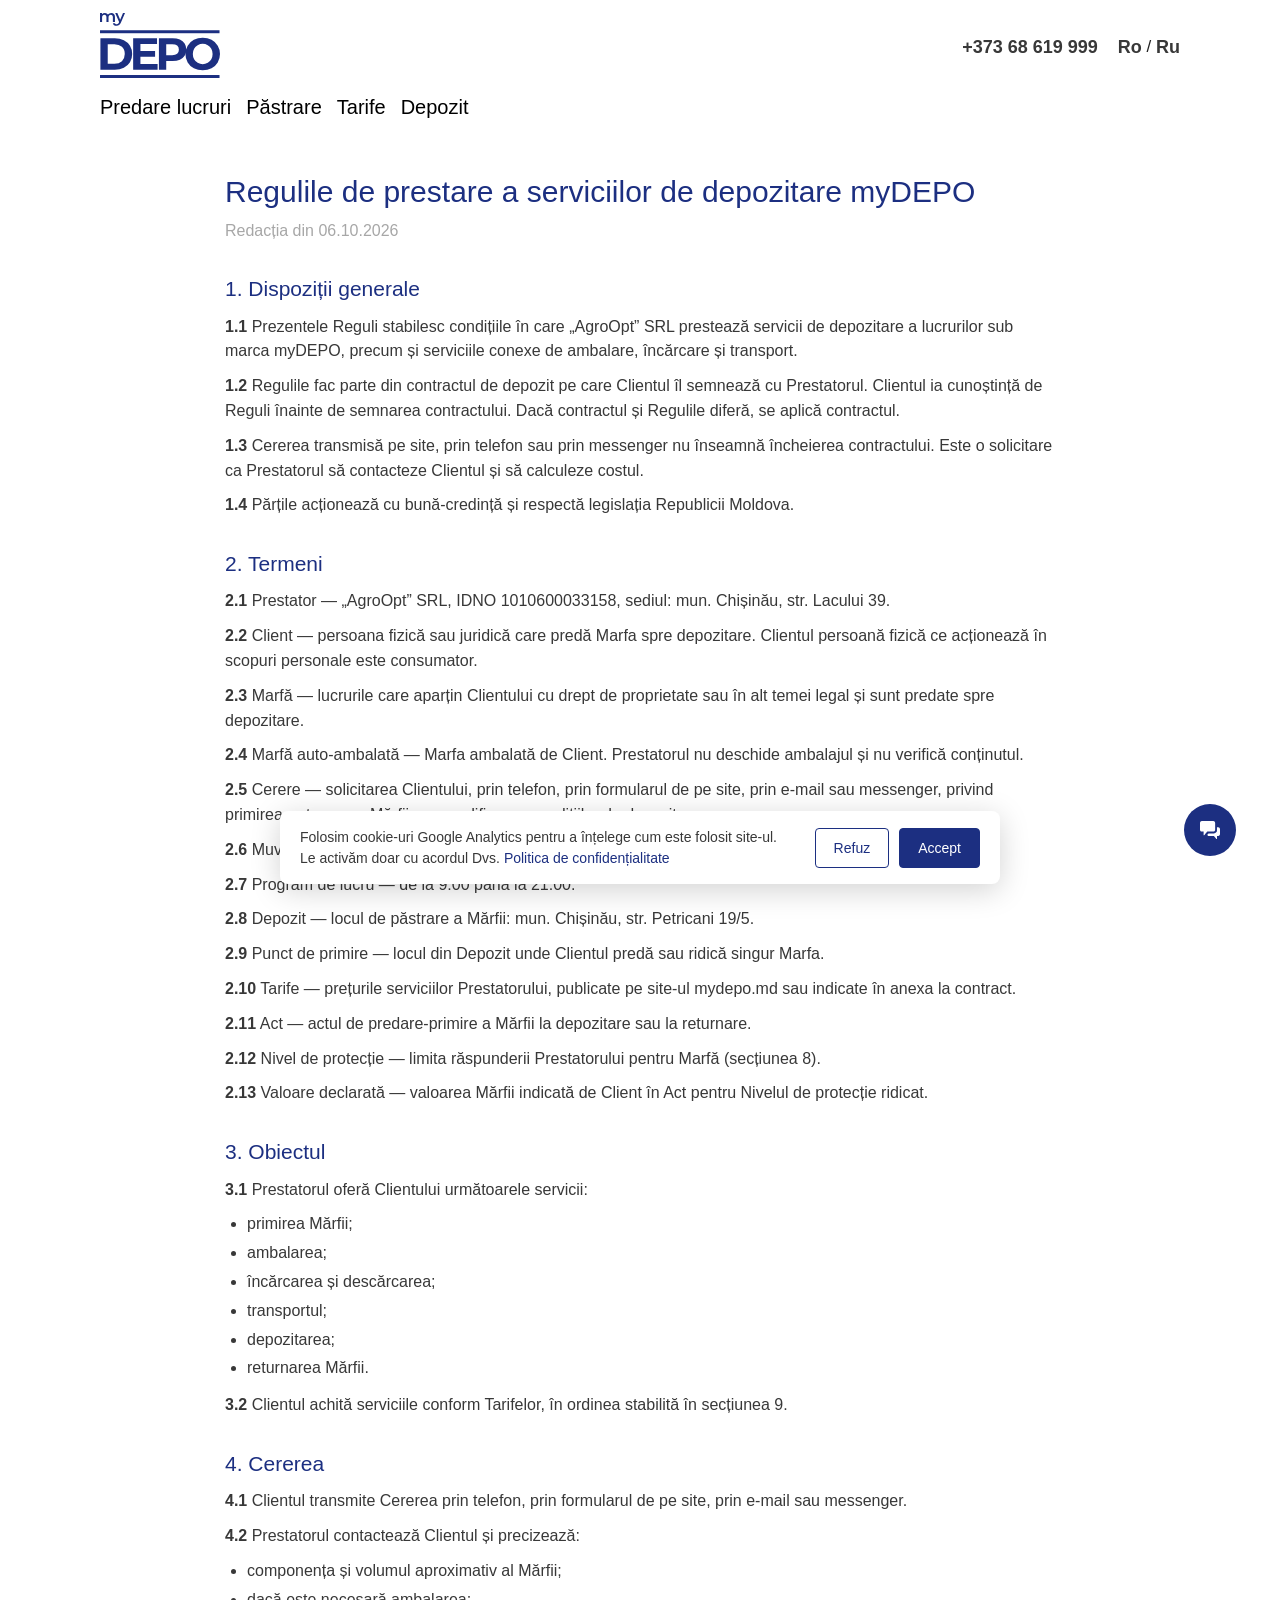
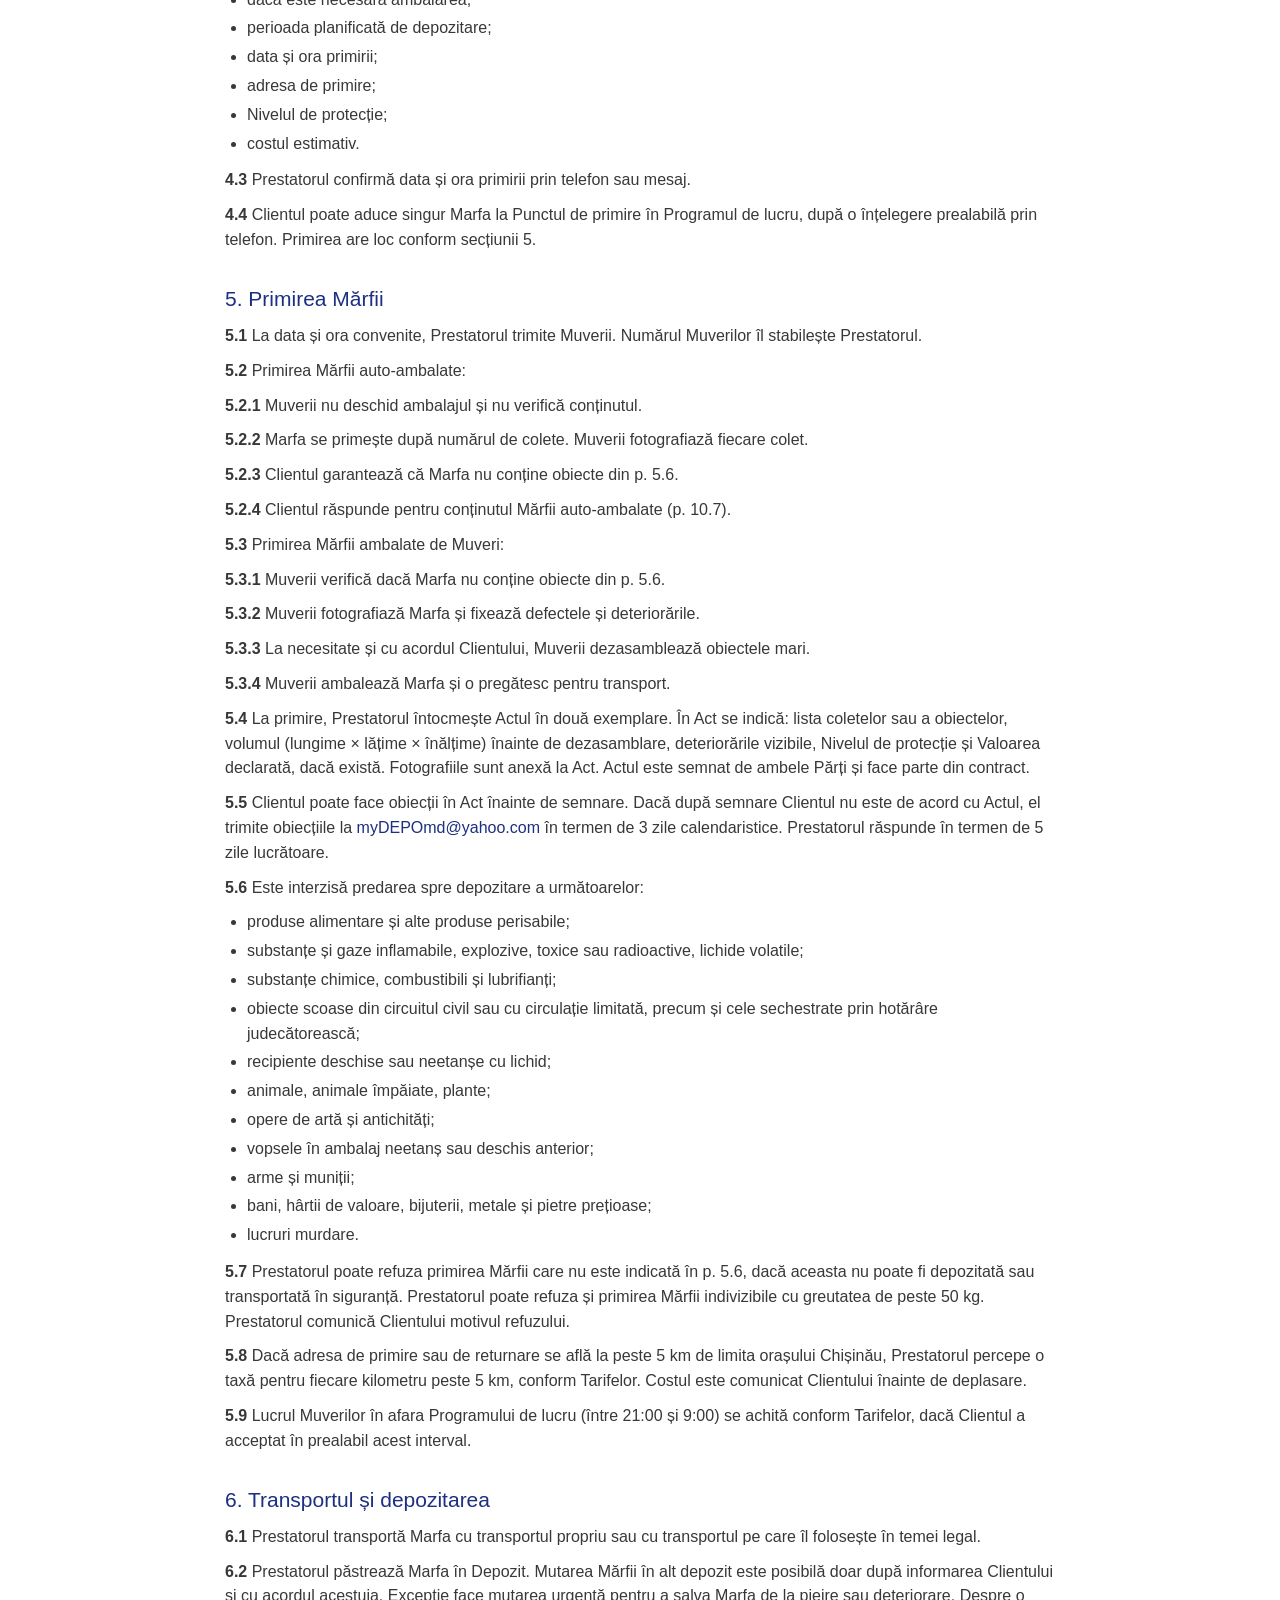
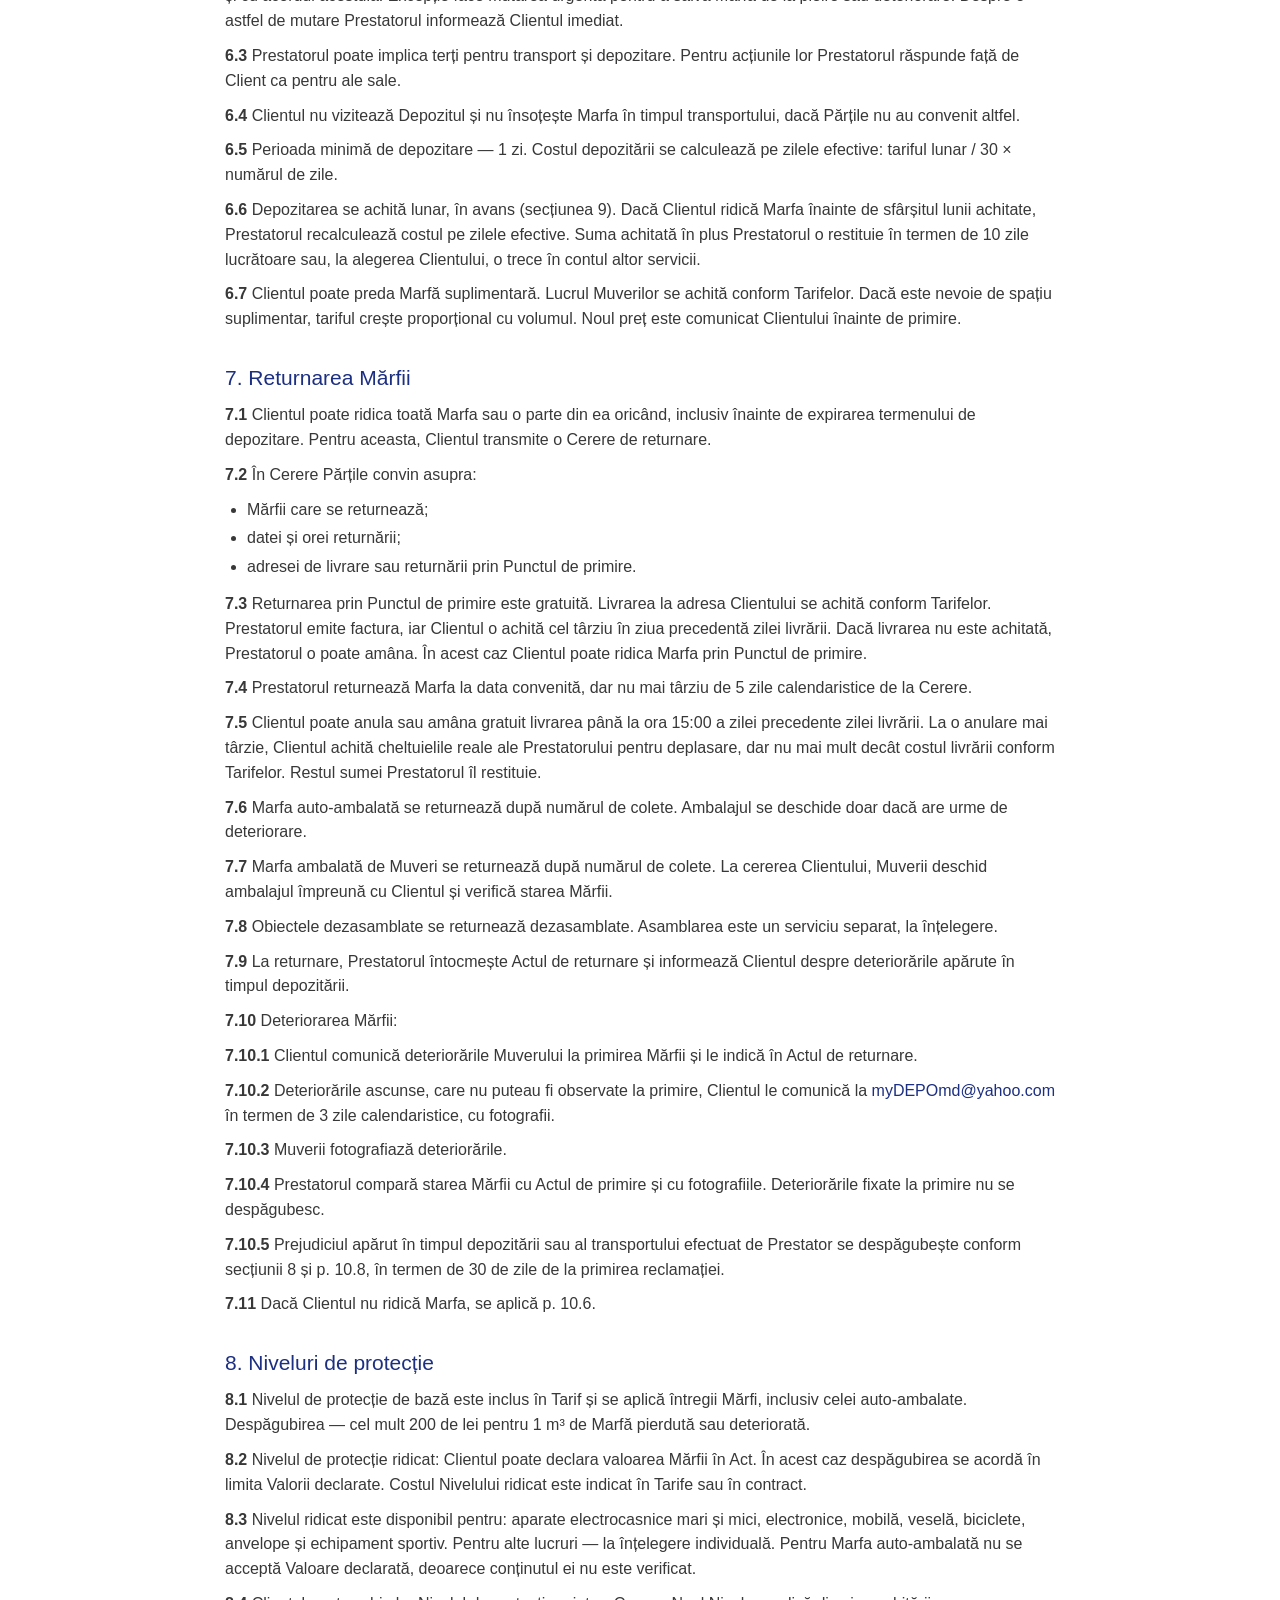
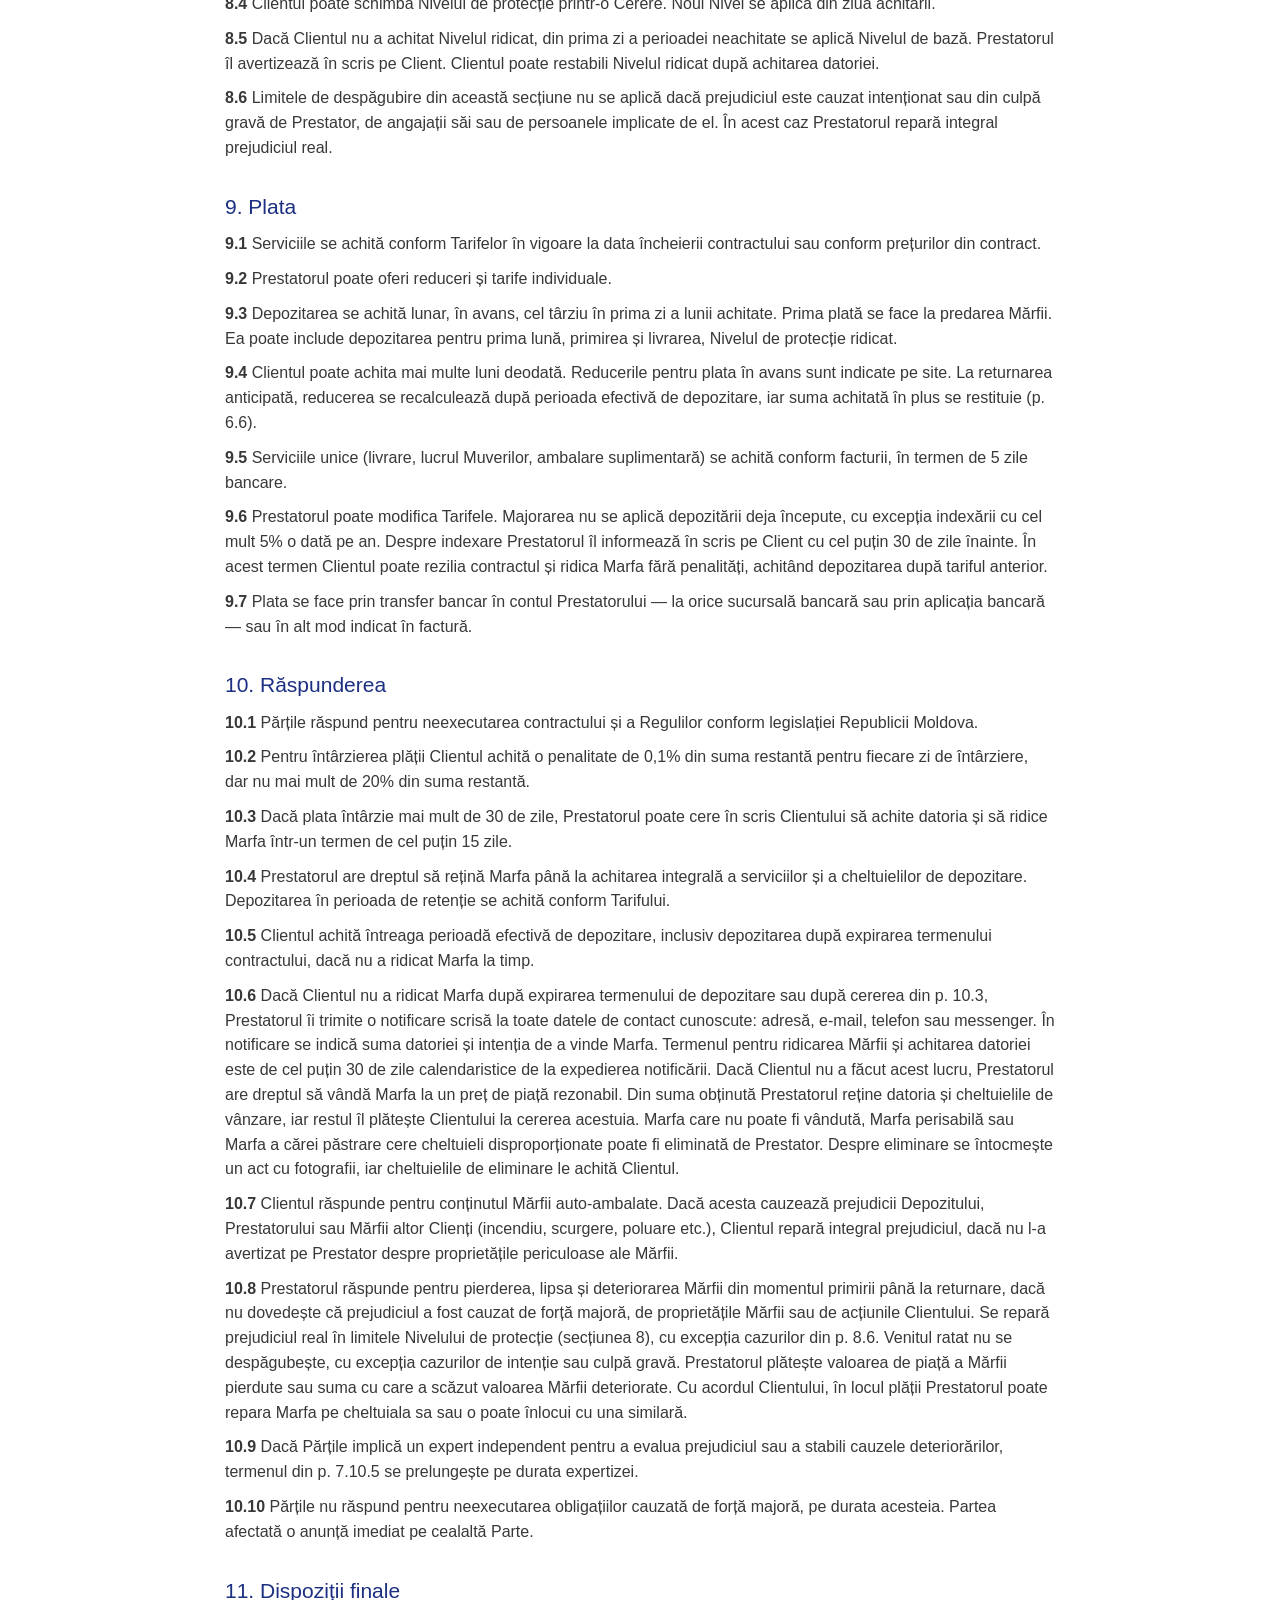
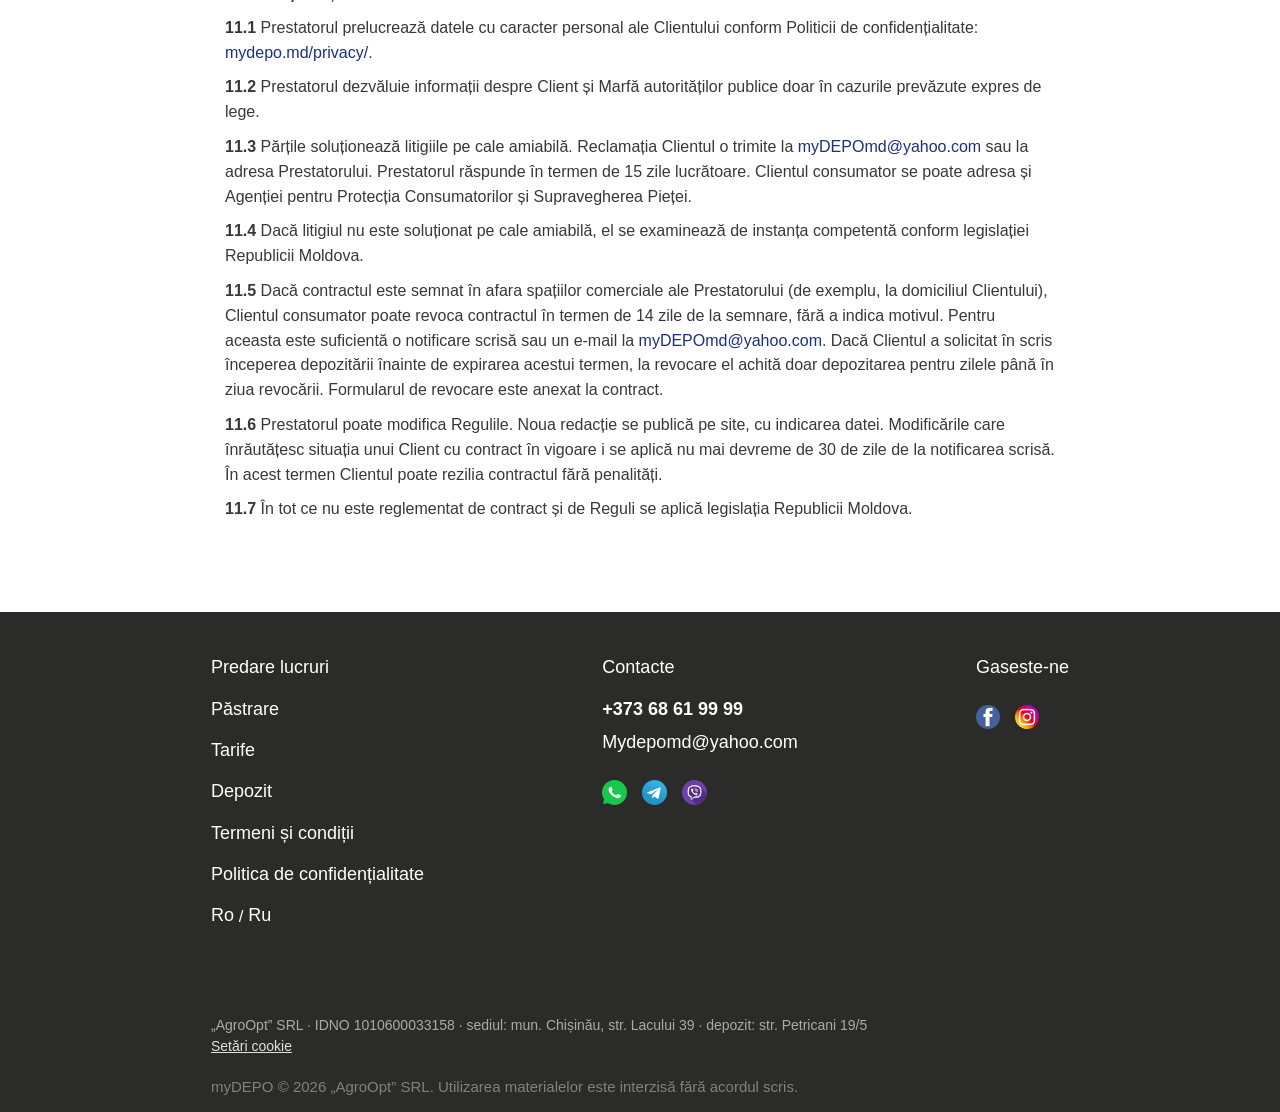
==== commit 69b2f3ad: "Bring the terms, privacy and cookies in line with Moldovan law The service rules were adapted from a" ====
--- a/rights/index.html
+++ b/rights/index.html
@@ -1,21 +1,17 @@
 <!doctype html>
 <html lang="ro">
 <head>
-    <title>Reguli generale — myDepo</title>
+    <title>Regulile de prestare a serviciilor de depozitare myDEPO — myDepo</title>
     <meta charset="UTF-8"/>
     <meta name="viewport" content="width=device-width, initial-scale=1">
-    <meta name="apple-mobile-web-app-capable" content="yes"/>
-    <meta name="msapplication-tap-highlight" content="no"/>
-    <meta http-equiv="X-UA-Compatible" content="IE=edge"/>
-    <meta name="description" content="myDepo - Depozitarea și stocarea lucrurilor cu livrare sigură"/>
-    <meta name="keywords" content="Vom lua și vom duce lucrurile voastre la noi în depozit, atunci când nu aveți unde să le păstrați, astfel le vom depozita și reîntoarce oricând veți avea nevoie."/>
+    <meta name="description" content="Regulile de prestare a serviciilor de depozitare myDEPO („AgroOpt” SRL)."/>
     <meta property="og:image" content="https://mydepo.md/img/IMG_3887.JPG"/>
     <meta property="og:site_name" content="myDepo"/>
-    <meta property="fb:app_id" content="884756051904216"/>
     <meta property="og:type" content="article"/>
     <meta property="og:url" content="https://mydepo.md/rights/"/>
-    <meta property="og:title" content="Reguli generale — myDepo"/>
-    <meta property="og:description" content="myDepo - Depozitarea și stocarea lucrurilor cu livrare sigură"/>
+    <meta property="og:title" content="Regulile de prestare a serviciilor de depozitare myDEPO — myDepo"/>
+    <meta property="og:description" content="Regulile de prestare a serviciilor de depozitare myDEPO („AgroOpt” SRL)."/>
+    <meta property="og:locale" content="ro_MD"/>
     <link rel="stylesheet" href="https://cdnjs.cloudflare.com/ajax/libs/materialize/1.0.0/css/materialize.min.css">
     <!-- Compiled and minified JavaScript -->
     <link rel="icon" type="image/svg+xml" href="/img/logo.svg"/>
@@ -27,194 +23,16 @@
     <link rel='stylesheet' href='/css/swiper.css' type='text/css' media='all'/>
     <script src="https://ajax.googleapis.com/ajax/libs/jquery/1.12.4/jquery.min.js"></script>
     <script src="https://cdnjs.cloudflare.com/ajax/libs/materialize/1.0.0/js/materialize.min.js"></script>
-    <meta content="text/html; charset=UTF-8" http-equiv="content-type">
-    <style type="text/css">ol {
-            margin: 0;
-            padding: 0
-        }
-
-        table td, table th {
-            padding: 0
-        }
-
-        .c1 {
-            color: #000000;
-            font-weight: 400;
-            text-decoration: none;
-            vertical-align: baseline;
-            font-size: 12pt;
-            font-family: "Times New Roman";
-            font-style: normal;
-            padding-left: 15px;
-            line-height: 1.3;
-            box-decoration-break: clone;
-            -webkit-box-decoration-break: clone;
-
-        }
-
-        .c1 span {
-            padding-left: 15px;
-        }
-
-        .c3 {
-            color: #000000;
-            font-weight: 400;
-            text-decoration: none;
-            vertical-align: baseline;
-            font-size: 11pt;
-            font-family: "Calibri";
-            font-style: normal
-        }
-
-        .c4 {
-            padding-top: 0pt;
-            padding-bottom: 10pt;
-            line-height: 1.1500000000000001;
-            orphans: 2;
-            widows: 2;
-            text-align: left
-        }
-
-        .c0 {
-            padding-top: 0pt;
-            padding-bottom: 10pt;
-            line-height: 1.3;
-            orphans: 2;
-            widows: 2;
-            text-align: left
-        }
-
-        .c5 {
-            background-color: #ffffff;
-            padding: 56.7pt 15px 85pt
-        }
-
-        .c2 {
-            height: 11pt
-        }
-
-        .subtitle {
-            padding-top: 18pt;
-            color: #666666;
-            font-size: 24pt;
-            padding-bottom: 4pt;
-            line-height: 1.1500000000000001;
-            page-break-after: avoid;
-            orphans: 2;
-            widows: 2;
-            text-align: left
-        }
-
-        li {
-            color: #000000;
-            font-size: 11pt;
-            font-family: "Calibri"
-        }
-
-        p {
-            margin: 0;
-            color: #000000;
-            font-size: 11pt;
-            font-family: "Calibri"
-        }
-
-        h1 {
-            padding-top: 24pt;
-            color: #000000;
-            font-weight: 700;
-            font-size: 24pt;
-            padding-bottom: 6pt;
-            font-family: "Calibri";
-            line-height: 1.1500000000000001;
-            page-break-after: avoid;
-            orphans: 2;
-            widows: 2;
-            text-align: left
-        }
-
-        h2 {
-            padding-top: 18pt;
-            color: #000000;
-            font-weight: 700;
-            font-size: 18pt;
-            padding-bottom: 4pt;
-            font-family: "Calibri";
-            line-height: 1.1500000000000001;
-            page-break-after: avoid;
-            orphans: 2;
-            widows: 2;
-            text-align: left
-        }
-
-        h3 {
-            padding-top: 14pt;
-            color: #000000;
-            font-weight: 700;
-            font-size: 14pt;
-            padding-bottom: 4pt;
-            font-family: "Calibri";
-            line-height: 1.1500000000000001;
-            page-break-after: avoid;
-            orphans: 2;
-            widows: 2;
-            text-align: left
-        }
-
-        h4 {
-            padding-top: 12pt;
-            color: #000000;
-            font-weight: 700;
-            font-size: 12pt;
-            padding-bottom: 2pt;
-            font-family: "Calibri";
-            line-height: 1.1500000000000001;
-            page-break-after: avoid;
-            orphans: 2;
-            widows: 2;
-            text-align: left
-        }
-
-        h5 {
-            padding-top: 11pt;
-            color: #000000;
-            font-weight: 700;
-            font-size: 11pt;
-            padding-bottom: 2pt;
-            font-family: "Calibri";
-            line-height: 1.1500000000000001;
-            page-break-after: avoid;
-            orphans: 2;
-            widows: 2;
-            text-align: left
-        }
-
-
-        h6 {
-            padding-top: 10pt;
-            color: #000000;
-            font-weight: 700;
-            font-size: 10pt;
-            padding-bottom: 2pt;
-            font-family: "Calibri";
-            line-height: 1.1500000000000001;
-            page-break-after: avoid;
-            orphans: 2;
-            widows: 2;
-            text-align: left
-        }</style>
+    <link rel="icon" type="image/svg+xml" href="/img/logo.svg"/>
+    <link href="/css/fonts.css" rel="stylesheet">
+    <link href="https://fonts.googleapis.com/css?family=Open+Sans:300,400,600,700&subset=cyrillic" rel="stylesheet">
+    <link rel='stylesheet' href='/css/app.css' type='text/css' media='all'/>
+    <link rel='stylesheet' href='/css/responsive.css' type='text/css' media='all'/>
     <link rel="canonical" href="https://mydepo.md/rights/"/>
     <link rel="alternate" hreflang="ro" href="https://mydepo.md/rights/"/>
     <link rel="alternate" hreflang="ru" href="https://mydepo.md/ru/rights/"/>
     <link rel="alternate" hreflang="x-default" href="https://mydepo.md/rights/"/>
-    <meta property="og:locale" content="ro_MD"/>
-    <!-- Google tag (gtag.js) -->
-    <script async src="https://www.googletagmanager.com/gtag/js?id=G-PF0R143FH2"></script>
-    <script>
-    window.dataLayer = window.dataLayer || [];
-    function gtag(){dataLayer.push(arguments);}
-    gtag('js', new Date());
-    gtag('config', 'G-PF0R143FH2');
-    </script>
+    <script src="/js/consent.js" defer></script>
 </head>
 <body class="home-page">
 <div id="wrapper" class="site">
@@ -223,7 +41,7 @@
         <header>
             <div class="header_wrap container">
                 <a href="/" class="logo">
-                    <img src="/img/logo.svg" alt="">
+                    <img src="/img/logo.svg" alt="myDEPO">
                 </a>
                 <div class="phone_header">
                     <div class="phone_wrap">
@@ -237,7 +55,7 @@
                                 </li>
                                 <li>&nbsp;/&nbsp;</li>
                                 <li class="">
-                                    <a href="/ru/rights/" title="English">
+                                    <a href="/ru/rights/" title="Русский">
                                         <span class="type-short">Ru</span>
                                     </a>
                                 </li>
@@ -264,700 +82,261 @@
         <div class="header_height"></div>
 
         <div class="content container_wrap">
-
-            <div class="c5">
-                <p class="c0"><span class="subtitle"><h1>&nbsp;1. Reguli generale</h1></span></p>
-                <p class="c0"><span class="c1">1.1 Aceste reguli de prestare a serviciilor (denumite &icirc;n
-                        continuare- Reguli)
-                        sunt
-                        un acord-cadru care define&#537;te condi&#539;iile de baz&#259; pentru furnizarea serviciilor de
-                        c&#259;tre
-                        Prestator c&#259;tre Client, pentru gestionarea automat&#259; a lucrurilor neutilizate temporar
-                        de c&#259;tre
-                        Client.</span></p>
-                <p class="c0"><span class="c1">1.2 Condi&#539;iile acordului pot fi specificate &#537;i clarificate de c&#259;tre
-                        P&#259;r&#539;i
-                        prin depunerea cererilor de la una dintre p&#259;r&#539;i.</span></p>
-                <p class="c0"><span class="c1">1.3 Clientul accept&#259; regulile integral &#537;i necondi&#539;ionat
-                        atunci
-                        c&acirc;nd:</span></p>
-                <p class="c0"><span class="c1"><span>&bull; se &icirc;nregistreaz&#259; &icirc;n cabinetul personal pe
-                            site-ul
-                            / aplica&#539;ia
-                            mobil&#259; myDEPO &#537;i (sau)</span></span></p>
-                <p class="c0"><span class="c1"><span>&bull; transmite Marfa pentru depozitare &#537;i semneaz&#259;
-                            contractul.</span></span></p>
-                <p class="c0"><span class="c1">1.4 Clientul se angajeaz&#259; s&#259; ac&#539;ioneze cu bun&#259;-credin&#539;&#259;
-                        &#537;i s&#259; respecte legisla&#539;ia &icirc;n vigoare.</span></p>
-                <p class="c0 c2"><span class="c1"></span></p>
-                <p class="c0"><span class="subtitle">2 Termeni &#537;i condi&#539;ii</span></p>
-                <p class="c0"><span class="c1">2.1 Marf&#259; - un set de lucruri care apar&#539;in Clientului pe baza
-                        dreptului de
-                        proprietate sau pe baza altor temeiuri juridice, transferate spre depozitare
-                        Prestatorului.</span></p>
-                <p class="c0"><span class="c1">2.2 Marf&#259; auto-ambalat&#259; - un set de lucruri ambalate de Client
-                        &icirc;n mod
-                        independent &#537;i care nu se supun deschiderii &#537;i inspect&#259;rii &icirc;n momentul
-                        accept&#259;rii M&#259;rfii
-                        de la Client.</span></p>
-                <p class="c0"><span class="c1">2.3 Cererea Clientului - o cerere de expediere a M&#259;rfii transmis&#259;
-                        de Client
-                        c&#259;tre
-                        Prestator.</span></p>
-                <p class="c0"><span class="c1">2.4 Prestator &ndash; SRL &ldquo;AgroOpt&rdquo;, care furnizeaz&#259;
-                        servicii de
-                        depozitare a m&#259;rfurilor.</span></p>
-                <p class="c0"><span class="c1">2.5 Client - o persoan&#259; fizic&#259; sau juridic&#259;, care transfer&#259;
-                        Marfa
-                        pentru depozitare c&#259;tre Prestator.</span></p>
-                <p class="c0"><span class="c1">2.6 Cabinet personal - o sec&#539;iune a site-ului Prestatorului, care se
-                        deschide c&acirc;nd
-                        Clientul se &icirc;nregistreaz&#259; pe site &#537;i con&#539;ine informa&#539;ii despre
-                        comenzile &#537;i
-                        conturile
-                        spre plat&#259; ale Clientului.</span></p>
-                <p class="c0"><span class="c1">2.7 Muver - este un angajat al Prestatorului care prime&#537;te,
-                        returneaz&#259;,
-                        ambaleaz&#259;, &icirc;ncarc&#259;, descarc&#259; &#537;i transport&#259; Marfa.</span></p>
-                <p class="c0"><span class="c1">2.8 Programul de lucru - perioada de la 9:00 la 21:00, perioada de timp
-                        &icirc;n care
-                        Muverii realizeaz&#259; primirea M&#259;rfii de la Client.</span></p>
-                <p class="c0"><span class="c1">2.9 Depozit - locul de depozitare a M&#259;rfii.</span></p>
-                <p class="c0"><span class="c1">2.10 Tarife - un document consolidat care con&#539;ine informa&#539;ii
-                        despre costul
-                        serviciilor Prestatorului, postat pe site-ul: mydepo.md</span></p>
-                <p class="c0"><span class="c1">2.11 Transport - un vehicul destinat transportului de marf&#259;.</span>
-                </p>
-                <p class="c0"><span class="c1">2.12 Nivel de protec&#539;ie (Nivel) - un document consolidat care con&#539;ine
-                        informa&#539;ii
-                        despre valoarea implicit&#259; a m&#259;rfii &#537;i sumele ce acoper&#259; situa&#539;iile de
-                        deteriorare a m&#259;rfii.</span>
-                </p>
-                <p class="c0 c2"><span class="c1"></span></p>
-                <p class="c0"><span class="subtitle">3 Subiectul raportului juridic</span></p>
-                <p class="c0"><span class="c1">3.1 Prestatorul ofer&#259; Clientului servicii pentru gestionarea automat&#259;
-                        a
-                        lucrurilor neutilizate temporar, inclusiv:</span></p>
-                <p class="c0"><span class="c1"><span>3.1.1 primirea,</span></span></p>
-                <p class="c0"><span class="c1"><span>3.1.2 ambalarea,</span></span></p>
-                <p class="c0"><span class="c1"><span>3.1.3 &icirc;nc&#259;rcarea,</span></span></p>
-                <p class="c0"><span class="c1"><span>3.1.4 desc&#259;rcarea,</span></span></p>
-                <p class="c0"><span class="c1"><span>3.1.5 transportarea,</span></span></p>
-                <p class="c0"><span class="c1"><span>3.1.6 depozitarea M&#259;rfii.</span></span></p>
-                <p class="c0"><span class="c1">3.2 Clientul achit&#259; integral serviciile Prestatorului &icirc;n
-                        conformitate cu
-                        regulile &#537;i tarifele.</span></p>
-                <p class="c0 c2"><span class="c1"></span></p>
-                <p class="c0"><span class="subtitle">4 Procedura de expediere a unei Cereri</span></p>
-                <p class="c0"><span class="c1">4.1 Prin intermediul site-ului web sau al aplica&#539;iei mobile,
-                        Clientul se &icirc;nregistreaz&#259;
-                        &icirc;n cabinetul personal myDEPO, indic&acirc;nd informa&#539;iile fiabile despre sine.</span>
-                </p>
-                <p class="c0"><span class="c1">4.2 &Icirc;n cabinetul personal sau prin apel telefonic la num&#259;rul
-                        Prestatorului,
-                        Clientul creeaz&#259; o Cerere de depozitare.</span></p>
-                <p class="c0"><span class="c1">4.3 Prestatorul, prin intermediul unui apel telefonic c&#259;tre Client,
-                        specific&#259;:</span></p>
-                <p class="c0"><span class="c1"><span>4.3.1 Compozi&#539;ia M&#259;rfii;</span></span></p>
-                <p class="c0"><span class="c1"><span>4.3.2 Necesitatea ambal&#259;rii;</span></span></p>
-                <p class="c0"><span class="c1"><span>4.3.3 Perioada de p&#259;strare;</span></span></p>
-                <p class="c0"><span class="c1"><span>4.3.4 Data &#537;i intervalul de timp pentru primirea
-                            M&#259;rfii;</span></span></p>
-                <p class="c0"><span class="c1"><span>4.3.5 Adresa de primire a M&#259;rfii;</span></span></p>
-                <p class="c0"><span class="c1"><span>4.3.6 Nivelul de protec&#539;ie a M&#259;rfii.</span></span></p>
-                <p class="c0"><span class="c1">4.4 Dup&#259; finalizarea cu succes a Cererii, Clientul prime&#537;te
-                        prin sms, o
-                        confirmare de acceptare &nbsp; a Cererii.</span></p>
-                <p class="c0"><span class="c1">4.5 Clientul are dreptul de a transmite &icirc;n mod independent Marfa
-                        pentru
-                        depozitare
-                        &icirc;n terminalele Prestatorului sau ale partenerilor s&#259;i, &nbsp;f&#259;r&#259; &icirc;nregistrarea
-                        preliminar&#259; a Cererii. La transmiterea M&#259;rfii, Clientul las&#259; Prestatorului /
-                        Partenerului
-                        Prestatorului, informa&#539;ii despre el &icirc;nsu&#537;i (nume, prenume, patronimic, num&#259;r
-                        de telefon)
-                        &#537;i
-                        informa&#539;iile specificate &icirc;n p.4.3. La recep&#539;ia m&#259;rfii la terminale, se
-                        aplic&#259; regulile
-                        privind procedura de acceptare a &icirc;nc&#259;rc&#259;turii, stabilite &icirc;n p.5
-                        Reguli.</span></p>
-                <p class="c0 c2"><span class="c1"></span></p>
-                <p class="c0"><span class="subtitle">5 Procedura de acceptare a M&#259;rfii de la Client</span></p>
-                <p class="c0"><span class="c1">5.1 La data &#537;i intervalul de timp convenite, Prestatorul va trimite
-                        Muverii s&#259;
-                        preia Marfa.</span></p>
-                <p class="c0"><span class="c1">5.2 Prestatorul stabile&#537;te &icirc;n mod independent num&#259;rul de
-                        Muveri care
-                        particip&#259; la primirea &#537;i expedierea M&#259;rfii.</span></p>
-                <p class="c0"><span class="c1">5.3 Primirea m&#259;rfurilor auto-ambalate</span></p>
-                <p class="c0"><span class="c1"><span>5.3.1 Muverii nu verific&#259; con&#539;inutul m&#259;rfii ambalate
-                            &#537;i nici nu
-                            deschid coletul.</span></span></p>
-                <p class="c0"><span class="c1"><span>5.3.2 Muverii accept&#259; Marfa &icirc;n func&#539;ie de num&#259;rul
-                            de colete ambalate &#537;i fac fotografii ale coletelor.</span></span></p>
-                <p class="c0"><span class="c1"><span>5.3.3 Clientul garanteaz&#259; c&#259; Marfa nu con&#539;ine
-                            articole
-                            interzise
-                            pentru
-                            depozitare ( p.5.8 din Reguli).</span></span></p>
-                <p class="c0"><span class="c1"><span>5.3.4 Clientul este responsabil pentru con&#539;inutul &icirc;nc&#259;rc&#259;turii
-                            auto-ambalate (p.10.2.5 din Reguli).</span></span></p>
-                <p class="c0"><span class="c1"><span>5.3.5 Muverii preg&#259;tesc marfa pentru
-                            transportare.</span></span></p>
-                <p class="c0"><span class="c1">5.4 Acceptarea M&#259;rfii care urmeaz&#259; s&#259; fie
-                        ambalat&#259;</span></p>
-                <p class="c0"><span class="c1"><span>5.4.1 Muverii verific&#259; Marfa pentru prezen&#539;a articolelor
-                            interzise pentru
-                            depozitare (p.5.8 din reguli).</span></span></p>
-                <p class="c0"><span class="c1"><span>5.4.2 Muverii efectueaz&#259; fotografii, care eviden&#539;iaz&#259;
-                            defectele &#537;i
-                            deterior&#259;rile.</span></span></p>
-                <p class="c0"><span class="c1"><span>5.4.3 Dup&#259; necesitate, Muverii, din proprie ini&#539;iativ&#259;
-                            &#537;i cu
-                            acordul
-                            Clientului, dezasambleaz&#259; obiectele mari.</span></span></p>
-                <p class="c0"><span class="c1"><span>5.4.4 Muverii &icirc;mpacheteaz&#259; independent Marfa &#537;i
-                            preg&#259;tesc
-                            Marfa
-                            pentru transportare.</span></span></p>
-                <p class="c0"><span class="c1">5.5 La primirea M&#259;rfii, Prestatorul &icirc;ntocme&#537;te un act de
-                        predare-primire,
-                        &icirc;n care fixeaz&#259; Marfa, volumul M&#259;rfii &icirc;nainte de demontarea necesar&#259;
-                        a articolelor
-                        (lungime x l&#259;&#539;ime x &icirc;n&#259;l&#539;ime), deterior&#259;rile acesteia existente
-                        &icirc;n momentul
-                        primirii. P&#259;r&#539;ile sunt de acord c&#259; acest act face parte integrant&#259; din
-                        contractul de
-                        depozitare.</span></p>
-                <p class="c0"><span class="c1">5.6 Dup&#259; &icirc;ntocmirea actului, Clientul este obligat s&#259; se
-                        familiarizeze cu
-                        con&#539;inutul. &Icirc;n absen&#539;a unor obiec&#539;ii, actul este considerat acceptat
-                        &icirc;n totalitate de
-                        c&#259;tre
-                        client. &Icirc;n caz de dezacord cu con&#539;inutul actului, Clientul trimite obiec&#539;iile
-                        Prestatorului prin
-                        e-mail myDEPOmd@yahoo.com. Prestatorul este obligat s&#259; corecteze con&#539;inutul actului
-                        &icirc;n acord cu
-                        obiec&#539;iile Clientului.</span></p>
-                <p class="c0"><span class="c1">5.7 P&#259;r&#539;ile confirm&#259; Lista articolelor interzise pentru
-                        depozitare:</span>
-                </p>
-                <p class="c0"><span class="c1"><span>a. Produse alimentare &#537;i/ sau alte produse perisabile;</span></span>
-                </p>
-                <p class="c0"><span class="c1"><span>b. Substan&#539;e sau obiecte inflamabile, explozive, substan&#539;e
-                            sau gaze toxice sau radioactive, lichide volatile;</span></span></p>
-                <p class="c0"><span class="c1"><span>c. Produse chimice, combustibili &#537;i
-                            lubrifian&#539;i;</span></span></p>
-                <p class="c0"><span class="c1"><span>d. Articole interzise sau restric&#539;ionate &icirc;n circula&#539;ie
-                            sau supuse
-                            sechestrului de la proprietar printr-o hot&#259;r&acirc;re a unei instan&#539;e de judecat&#259;;</span></span>
-                </p>
-                <p class="c0"><span class="c1"><span>e. Recipiente deschise / nesigilate cu lichid;</span></span></p>
-                <p class="c0"><span class="c1"><span>f. Animale, animale &icirc;mp&#259;iate, plante;</span></span></p>
-                <p class="c0"><span class="c1"><span>g. Opere de art&#259; &#537;i de antichitate;</span></span></p>
-                <p class="c0"><span class="c1"><span>h. Vopsele industriale &#537;i de uz casnic &icirc;n ambalaje
-                            nesigilate
-                            sau ambalaje
-                            deschise anterior;</span></span></p>
-                <p class="c0"><span class="c1"><span>i. Arme, muni&#539;ie;</span></span></p>
-                <p class="c0"><span class="c1"><span>j. Bijuterii &#537;i metale pre&#539;ioase;</span></span></p>
-                <p class="c0"><span class="c1"><span>k. Lucruri murdare.</span></span></p>
-                <p class="c0"><span class="c1">5.8 Prestatorul &icirc;&#537;i rezerv&#259; dreptul de a refuza
-                        depozitarea m&#259;rfii
-                        care nu este men&#539;ionat&#259; &icirc;n p.5.7 din Reguli, f&#259;r&#259; a explica motivele,
-                        &icirc;n cazul
-                        &icirc;n care exist&#259; obstacole &icirc;n calea depozit&#259;rii sale &icirc;n condi&#539;ii
-                        de siguran&#539;&#259;,
-                        precum &#537;i &icirc;n absen&#539;a posibilit&#259;&#539;ii tehnice de transportare &icirc;n
-                        condi&#539;ii de
-                        siguran&#539;&#259;. Prestatorul are dreptul de a refuza depozitarea M&#259;rfii indivizibile
-                        dac&#259;
-                        greutatea sa
-                        este mai mare de 50 kg.</span></p>
-                <p class="c0"><span class="c1">5.9 Dac&#259; primirea sau returnarea &icirc;nc&#259;rc&#259;turii se
-                        efectueaz&#259;
-                        de
-                        la o adres&#259; aflat&#259; la mai mare de 5 km de ora&#537;ul Chi&#537;in&#259;u, Prestatorul
-                        are dreptul de a
-                        percepe de la Client o tax&#259; pentru fiecare kilometru de distan&#539;&#259; de peste 5 km,
-                        stabilit&#259;
-                        &icirc;n Tarife pentru fiecare transportare.</span></p>
-                <p class="c0"><span class="c1">5.10 &Icirc;n cazul &icirc;n care lucr&#259;rile Muveri-lor la locul de
-                        expediere / returnare a M&#259;rfii se desf&#259;&#537;oar&#259; &icirc;n afara programului de
-                        lucru, &icirc;ntre orele 21:00 &#537;i 9:00, Prestatorul are dreptul de a percepe de la &nbsp;Client
-                        o tax&#259; pentru fiecare or&#259; de munc&#259; a echipei &icirc;n intervalul de timp
-                        specificat &icirc;n cuantumul stabilit &icirc;n Tarife.<br></span></p>
-                <p class="c0"><span class="subtitle">6 Transportarea &#537;i depozitarea M&#259;rfurilo</span></p>
-                <p class="c0"><span class="c1">6.1 Prestatorul efectueaz&#259; transportul M&#259;rfii pe transportul,
-                        de&#539;inut
-                        de
-                        Prestator &icirc;n baza dreptului de proprietate sau care este &icirc;n uz temporar al
-                        Prestatorului.
-                        Prestatorul
-                        determin&#259; &icirc;n mod independent Transportul.</span></p>
-                <p class="c0"><span class="c1">6.2 Prestatorul efectueaz&#259; depozitarea &icirc;ntr-un depozit de&#539;inut
-                        de
-                        Prestator sau de&#539;inut de Prestator pentru uz temporar. Prestatorul determin&#259; &icirc;n
-                        mod independent
-                        locul de depozitare a M&#259;rfii. Clientul nu are dreptul s&#259; viziteze Depozitul &#537;i s&#259;
-                        &icirc;nso&#539;easc&#259;
-                        Marfa &icirc;n momentul transport&#259;rii de c&#259;tre Prestator.</span></p>
-                <p class="c0"><span class="c1">6.3 Perioadele minime de depozitare sunt stabilite de Prestator &icirc;n
-                        Tarife. Dac&#259;
-                        Marfa este returnat&#259; &icirc;nainte de expirarea perioadei minime, resursele b&#259;ne&#537;ti
-                        pentru restul
-                        perioadei minime vor fi debitate &icirc;ntr-o singur&#259; plat&#259;. P&acirc;n&#259; la sf&acirc;r&#537;itul
-                        perioadei minime, Clientul are dreptul de a utiliza Depozitul conform valorii convenite &icirc;n
-                        Cerere.</span>
-                </p>
-                <p class="c0 c2"><span class="c1"></span></p>
-                <p class="c0"><span class="c1">6.4 Dup&#259; expirarea perioadei minime, o lun&#259; este o perioad&#259;
-                        de
-                        depozitare
-                        indivizibil&#259;. Dac&#259; Marfa este returnat&#259; &icirc;nainte de sf&acirc;r&#537;itul
-                        lunii curente la sf&acirc;r&#537;itul
-                        perioadei minime de depozitare, resursele b&#259;ne&#537;ti (taxele de depozitare &#537;i
-                        nivelul de protec&#539;ie
-                        selectat) pentru restul acestei luni nu sunt rambursabile. P&acirc;n&#259; la sf&acirc;r&#537;itul
-                        lunii,
-                        Clientul
-                        are dreptul de a utiliza Depozitul conform valorii convenite &icirc;n Cerere.</span></p>
-                <p class="c0"><span class="c1">6.5 &Icirc;n perioada de depozitare a M&#259;rfii, Clientul are dreptul
-                        de a depune
-                        Marf&#259;
-                        suplimentar&#259;. &Icirc;n acest caz, Clientului i se percepe o tax&#259; pentru orele de lucru
-                        ale Muveri-lor
-                        &icirc;n conformitate cu Tarifele afi&#537;ate pe site-ul web al Prestatorului, myDEPO.md.
-                        &Icirc;n cazul
-                        &icirc;n
-                        care plasarea M&#259;rfii necesit&#259; spa&#539;iu suplimentar de depozitare, Prestatorul are
-                        dreptul s&#259;
-                        majoreze Tariful Clientului propor&#539;ional cu cre&#537;terea spa&#539;iului de depozitare
-                        necesar.<br></span></p>
-                <p class="c0"><span class="subtitle">7 Returnare M&#259;rfii</span></p>
-                <p class="c0"><span class="c1">7.1 Pentru a returna Marfa, Clientul trimite o cerere prin cabinetul
-                        personal sau
-                        prin
-                        num&#259;rul de telefon indicat pe site-ul web al Prestatorului.</span></p>
-                <p class="c0"><span class="c1">7.2 Prestatorul, atunci c&acirc;nd completeaz&#259; Cererea, specific&#259;
-                        cu
-                        clientul:</span></p>
-                <p class="c0"><span class="c1"><span>&bull; Marf&#259; sau o parte din Marf&#259; care trebuie
-                            returnat&#259;;</span></span></p>
-                <p class="c0"><span class="c1"><span>&bull; Data &#537;i intervalul de timp pentru
-                            returnare;</span></span></p>
-                <p class="c0"><span class="c1"><span>&bull; Adresa pentru returnare de c&#259;tre Muveri sau terminalul
-                            de
-                            auto-preluare.</span></span></p>
-                <p class="c0"><span class="c1"><span>7.2.1 Dup&#259; finalizarea cererii, Prestatorul emite o factur&#259;
-                            c&#259;tre
-                            Client
-                            pentru returnarea M&#259;rfii. Clientul achit&#259; factura cu cel mult o zi &icirc;nainte
-                            de
-                            data de returnare
-                            convenit&#259;. Prestatorul are dreptul de a anula returnarea m&#259;rfii dac&#259; plata
-                            serviciilor nu a fost
-                            efectuat&#259;.</span></span></p>
-                <p class="c0"><span class="c1">7.3 Clientul are dreptul de a anula returnarea M&#259;rfii &icirc;nainte
-                        de ora 15:00
-                        &icirc;n ziua precedent&#259; zilei de returnare. &Icirc;n cazul &icirc;n care anularea return&#259;rii
-                        m&#259;rfii
-                        se face mai t&acirc;rziu de ora 15:00 a zilei anterioare zilei de returnare, Marfa nu va fi
-                        returnat&#259;
-                        clientului, cu toate acestea, &icirc;n scopul decont&#259;rilor reciproce, o astfel de returnare
-                        va fi luat&#259;
-                        &icirc;n considerare ca realizat&#259;. &Icirc;n conformitate cu Tarifele, acesta va fi
-                        contabilizat ca o
-                        returnare
-                        pl&#259;tit&#259; cu &icirc;ncasarea unei taxe stabilite de Tarife.</span></p>
-                <p class="c0"><span class="c1">7.4 Prestatorul va returna Marfa nu mai t&acirc;rziu de 5 zile
-                        calendaristice de la
-                        data
-                        form&#259;rii cererii.</span></p>
-                <p class="c0"><span class="c1">7.5 Marfa auto-ambalat&#259; este returnat&#259; numai prin num&#259;rul
-                        de colete. P&#259;r&#539;ile
-                        deschid coletul numai &icirc;n caz de semne de deteriorare a coletului. Articolele dezasamblate
-                        de Client nu
-                        sunt
-                        colectate la efectuarea return&#259;rii.</span></p>
-                <p class="c0"><span class="c1">7.6 Marfa ambalat&#259; de Muveri va fi returnat&#259; &icirc;n func&#539;ie
-                        de num&#259;rul
-                        de colete &icirc;n cazul &icirc;n care Clientul nu necesit&#259; acceptarea M&#259;rfii odat&#259;
-                        cu
-                        deschiderea
-                        coletului. La primirea unei astfel de cereri de la Client, Muverii, &icirc;mpreun&#259; cu
-                        Clientul, deschid
-                        coletul
-                        &#537;i verific&#259; starea M&#259;rfii. Articolele dezasamblate nu sunt colectate la
-                        efectuarea
-                        return&#259;rii.</span></p>
-                <p class="c0"><span class="c1">7.7 &Icirc;n ziua return&#259;rii M&#259;rfii, Prestatorul &icirc;ntocme&#537;te
-                        un
-                        act
-                        &icirc;n care este &icirc;nregistrat&#259; Marfa returnat&#259;.</span></p>
-                <p class="c0"><span class="c1">7.8 Dup&#259; &icirc;ntocmirea actului, Clientul este obligat s&#259; se
-                        familiarizeze cu
-                        con&#539;inutul acestuia. &Icirc;n absen&#539;a unor obiec&#539;ii, actul este considerat
-                        acceptat &icirc;n
-                        totalitate de c&#259;tre Client. &Icirc;n caz de dezacord cu con&#539;inutul actului, &icirc;n
-                        termen de 3 zile
-                        calendaristice, Clientul trimite obiec&#539;ii Prestatorului prin e-mail
-                        myDEPOmd@yahoo.com.</span></p>
-                <p class="c0"><span class="c1">7.9 Procedura de depistare a deterior&#259;rilor M&#259;rfii:</span></p>
-                <p class="c0"><span class="c1"><span>7.9.1 Dac&#259; se constat&#259; deterior&#259;ri, Clientul este
-                            obligat
-                            s&#259; le
-                            raporteze Muver-ului &icirc;n momentul recep&#539;ion&#259;rii.</span></span></p>
-                <p class="c0"><span class="c1"><span>7.9.2 Muverii efectueaz&#259; fotografii cu deterior&#259;ri &#537;i
-                            expediaz&#259;
-                            fotografiile Prestatorului.</span></span></p>
-                <p class="c0"><span class="c1"><span>7.9.3 Prestatorul coreleaz&#259; starea M&#259;rfii &icirc;n
-                            momentul
-                            recep&#539;ion&#259;rii
-                            &#537;i return&#259;rii.</span></span></p>
-                <p class="c0"><span class="c1"><span>7.9.4 Dac&#259; deterior&#259;rile coincid, nu se introduc detalii
-                            despre
-                            deterior&#259;ri
-                            &#537;i cererile de desp&#259;gubire ale Clientului nu sunt satisf&#259;cute.</span></span>
-                </p>
-                <p class="c0"><span class="c1"><span>7.9.5 &Icirc;n cazul detect&#259;rii deterior&#259;rilor ap&#259;rute
-                            &icirc;n
-                            perioada
-                            de depozitare, Prestatorul reflect&#259; informa&#539;iile &icirc;n act.</span></span></p>
-                <p class="c0"><span class="c1"><span>7.9.6 Dac&#259; aceste cerin&#539;e sunt conforme cu legisla&#539;ia
-                            &icirc;n vigoare
-                            &#537;i &icirc;n absen&#539;a unor obiec&#539;ii motivate, Prestatorul compenseaz&#259;
-                            daunele
-                            cauzate &icirc;n
-                            modul prev&#259;zut &icirc;n p.10.3 din Regulament &icirc;n termen de 30 de zile de la data
-                            cererii.</span></span></p>
-                <p class="c0 c2"><span class="c1"></span></p>
-                <p class="c0"><span class="subtitle">8 Niveluri de protec&#539;ie</span></p>
-                <p class="c0"><span class="c1">8.1 Clientul, atunci c&acirc;nd completeaz&#259; cererea, alege nivelul
-                        de protec&#539;ie
-                        a M&#259;rfii. Nivelurile de protec&#539;ie nu se aplic&#259; M&#259;rfurilor
-                        auto-ambalate.</span></p>
-                <p class="c0"><span class="c1">8.2 Nivel de baz&#259;: Dac&#259; Clientul nu alege un Nivel Ridicat,
-                        atunci M&#259;rfii,
-                        cu excep&#539;ia celei auto-ambalate, i se atribuie un Nivel de Protec&#539;ie de baz&#259;:
-                        valoarea M&#259;rfii
-                        &#537;i suma care trebuie rambursat&#259; &icirc;n caz de deteriorare a acesteia nu dep&#259;&#537;e&#537;te
-                        200
-                        de
-                        lei pe 1 (un) metru cub. Costul nivelului de protec&#539;ie de baz&#259; este inclus &icirc;n
-                        costul
-                        Tarifelor.</span></p>
-                <p class="c0"><span class="c1">8.3 Nivel Ridicat: Dac&#259; Clientul estimeaz&#259; valoarea M&#259;rfii
-                        &#537;i
-                        suma
-                        care trebuie rambursat&#259; &icirc;n caz de deteriorare, mai mare dec&acirc;t cea prev&#259;zut&#259;
-                        de
-                        Nivelul de
-                        baz&#259; de protec&#539;ie, atunci Clinetul are dreptul s&#259; m&#259;reasc&#259;
-                        Nivelul.</span></p>
-                <p class="c0"><span class="c1"><span>8.3.1 Nivelurile de protec&#539;ie, altele dec&acirc;t cele de baz&#259;,
-                            se aplic&#259;
-                            exclusiv urm&#259;toarelor tipuri de marf&#259;:</span></span></p>
-                <p class="c0"><span class="c1"><span>A. Aparate electrocasnice de mari dimensiuni;</span></span></p>
-                <p class="c0"><span class="c1"><span>b. Aparate electrocasnice de mici dimensiuni;</span></span></p>
-                <p class="c0"><span class="c1"><span>c. Electronice;</span></span></p>
-                <p class="c0"><span class="c1"><span>d. Mobil&#259;;</span></span></p>
-                <p class="c0"><span class="c1"><span>e. Vesel&#259;;</span></span></p>
-                <p class="c0"><span class="c1"><span>f. Biciclete;</span></span></p>
-                <p class="c0"><span class="c1"><span>g. Anvelope;</span></span></p>
-                <p class="c0"><span class="c1"><span>h. Echipament sportiv.</span></span></p>
-                <p class="c0"><span class="c1">8.4 Clientul are dreptul s&#259; schimbe nivelul de protec&#539;ie sau s&#259;
-                        solicite
-                        un nivel individual complet&acirc;nd o cerere &icirc;n cabinetul s&#259;u personal sau apel&acirc;nd
-                        la num&#259;rul
-                        de telefon al Prestatorului &nbsp;indicat pe web site &#537;i achit&acirc;nd nivelul de protec&#539;ie.</span>
-                </p>
-                <p class="c0"><span class="c1">8.5 &Icirc;n cazul &icirc;n care Clientul a anulat Nivelul de protec&#539;ie
-                        ridicat
-                        sau
-                        a ales, dar nu a efectuat pl&#259;&#539;ile necesare pentru acesta, nivelul de protec&#539;ie se
-                        schimb&#259;
-                        &icirc;n cel de baz&#259;.</span></p>
-                <p class="c0"><span class="c1">8.6 Deterior&#259;rile &#537;i pierderile suferite &icirc;n aceast&#259;
-                        perioad&#259;
-                        se
-                        aplic&#259;, de asemenea, &#537;i la nivelul de baz&#259;.</span></p>
-                <p class="c0"><span class="c1">8.7 Clientul are dreptul de a restabili Nivelul ridicat &icirc;nainte de
-                        returnarea m&#259;rfii,
-                        dac&#259; reia pl&#259;&#539;ile &#537;i achit&#259; toate facturile nepl&#259;tite
-                        anterior.</span></p>
-                <p class="c0 c2"><span class="c1"></span></p>
-                <p class="c0"><span class="subtitle">9 Procedura de Decontare</span></p>
-                <p class="c0"><span class="c1">9.1 Plata serviciilor c&#259;tre Prestatorului se efectueaz&#259; &icirc;n
-                        conformitate
-                        cu Tarifele &#537;i Nivelurile de protec&#539;ie postate pe site-ul Prestatorului pe
-                        myDEPO.md.</span></p>
-                <p class="c0"><span class="c1">9.2 Prestatorul, la discre&#539;ia sa, are dreptul s&#259; ofere tuturor
-                        clien&#539;ilor,
-                        grupurilor de clien&#539;i sau clien&#539;ilor individuali tarife individuale, tarife de arhiv&#259;,
-                        reduceri,
-                        bonusuri &#537;i cadouri.</span></p>
-                <p class="c0"><span class="c1">9.3 Prestatorul are dreptul de a modifica Tarifele &#537;i Nivelurile de
-                        protec&#539;ie
-                        unilateral. &Icirc;n cazul &icirc;n care Tarifele &#537;i Nivelurile de protec&#539;ie se schimb&#259;
-                        &icirc;n
-                        direc&#539;ia de cre&#537;tere, acestea nu se aplic&#259; depozit&#259;rii continue care a
-                        &icirc;nceput &icirc;nainte
-                        de modificarea tarifului, cu excep&#539;ia index&#259;rii cu 5%, pe care Prestatorul are
-                        dreptul, la discre&#539;ia
-                        sa, s&#259; o efectueze o dat&#259; pe an.</span></p>
-                <p class="c0"><span class="c1">9.4 Clientul achit&#259; pentru serviciile Prestatorului lunar &icirc;n
-                        avans.</span>
-                </p>
-                <p class="c0"><span class="c1">9.5 Prima plat&#259; poate include, &icirc;n func&#539;ie de serviciile
-                        furnizate de
-                        Prestator:</span></p>
-                <p class="c0"><span class="c1"><span>&bull; plata pentru prima lun&#259; de depozitare,</span></span>
-                </p>
-                <p class="c0"><span class="c1"><span>&bull; plata pentru livrarea m&#259;rfurilor pentru
-                            depozitare,</span></span>
-                </p>
-                <p class="c0"><span class="c1"><span>&bull; plata pentru Nivelul de protec&#539;ie
-                            selectat.</span></span></p>
-                <p class="c0"><span class="c1">9.6 Clientul are dreptul s&#259; efectueze o plat&#259; pentru dou&#259;
-                        sau mai
-                        multe
-                        luni atunci c&acirc;nd efectueaz&#259; prima plat&#259;.</span></p>
-                <p class="c0"><span class="c1">9.7 Plata suplimentar&#259; pentru serviciile prestate se face lunar de c&#259;tre
-                        Client
-                        &icirc;n termen de 5 zile bancare dup&#259; ce Prestatorul emite o factur&#259; pentru plat&#259;.</span>
-                </p>
-                <p class="c0 c2"><span class="c1"></span></p>
-                <p class="c0"><span class="subtitle">10 Responsabilit&#259;&#539;ile P&#259;r&#539;ilor</span></p>
-                <p class="c0"><span class="c1">10.1 Pentru ne&icirc;ndeplinirea sau &icirc;ndeplinirea necorespunz&#259;toare
-                        a
-                        acestor
-                        Reguli, p&#259;r&#539;ile vor fi r&#259;spunz&#259;toare &icirc;n conformitate cu legisla&#539;ia
-                        Republicii
-                        Moldova.</span></p>
-                <p class="c0"><span class="c1">10.2 Clientul este responsabil pentru plata la timp a serviciilor
-                        Prestatorului.</span>
-                </p>
-                <p class="c0"><span class="c1">10.3 Dac&#259; &icirc;n timpul depozit&#259;rii Clientul nu achita plata
-                        pentru
-                        servicii,
-                        Prestatorul are dreptul de a solicita de la Client returnarea imediat&#259; a
-                        M&#259;rfii.</span></p>
-                <p class="c0"><span class="c1">10.4 Clientul este obligat s&#259; achite &icirc;ntreaga perioad&#259;
-                        efectiv&#259;
-                        de
-                        depozitare, inclusiv taxele de depozitare &#537;i Nivelul de protec&#539;ie selectat, care dep&#259;&#537;e&#537;te
-                        perioada minim&#259; &icirc;n divizare pe luni.</span></p>
-                <p class="c0"><span class="c1">10.5 Prestatorul are dreptul s&#259; re&#539;in&#259; Marfa p&acirc;n&#259;
-                        la
-                        primirea
-                        pl&#259;&#539;ii complete de la Client &icirc;n conformitate cu Tarifele. Perioada de re&#539;inerii
-                        este, de
-                        asemenea, achitat&#259; de c&#259;tre Client &icirc;n totalitate. La sf&acirc;r&#537;itul celor
-                        90 (nou&#259;zeci)
-                        de zile calendaristice de re&#539;inere, dac&#259; Clientul nu ia m&#259;suri pentru a achita
-                        datoria,
-                        Prestatorul
-                        are dreptul, la discre&#539;ia sa, s&#259; v&acirc;nd&#259; sau s&#259; utilizeze Marfa.
-                        Clientul va fi obligat
-                        s&#259;
-                        pl&#259;teasc&#259; perioada de depozitare specificat&#259; &#537;i costul utiliz&#259;rii, dac&#259;
-                        este
-                        imposibil&#259;
-                        v&acirc;nzarea M&#259;rfii.</span></p>
-                <p class="c0"><span class="c1">10.6 &Icirc;n cazul unei &icirc;nt&acirc;rzieri de plat&#259; de o lun&#259;
-                        sau mai
-                        mult, Prestatorul majoreaz&#259; factura spre plat&#259; cu o amend&#259; &icirc;n cuantum de
-                        15% din cuantumul
-                        obliga&#539;iei ne&icirc;ndeplinite.</span></p>
-                <p class="c0"><span class="c1">10.7 Clientul este responsabil pentru con&#539;inutul M&#259;rfii
-                        auto-ambalate.
-                        &Icirc;n
-                        cazul &icirc;n care Marfa auto-ambalat&#259; provoac&#259; deterior&#259;ri Depozitului &#537;i
-                        M&#259;rfii
-                        altor
-                        Clien&#539;i (inflama&#539;ie, poluare etc.), Clientul va fi obligat s&#259; compenseze integral
-                        daunele.</span>
-                </p>
-                <p class="c0"><span class="c1">10.8 Prestatorul este responsabil pentru daunele documentate cauzate m&#259;rfii
-                        clientului &icirc;n modul prescris de sec&#539;iunea 7 din prezentele Reguli. Clientul nu are
-                        dreptul de a
-                        solicita
-                        desp&#259;gubiri pentru daunele efective, profiturile pierdute &#537;i alte costuri care dep&#259;&#537;esc
-                        dauna
-                        real&#259; cauzat&#259; M&#259;rfii Clientului. R&#259;spunderea Prestatorului pentru daune
-                        cauzate oric&#259;rei
-                        M&#259;rfi,
-                        cu excep&#539;ia M&#259;rfurilor auto-ambalate, este stabilit&#259; pe baza Nivelului de protec&#539;ie
-                        ales de
-                        Client. &Icirc;n consecin&#539;&#259;, &icirc;n cadrul pl&#259;&#539;ilor agregate stabilite de
-                        Nivelul de
-                        protec&#539;ie,
-                        Prestatorul, la discre&#539;ia sa:<br><br>10.8.1</span></p>
-                <p class="c0"><span class="c1">1. ramburseaz&#259; Clientului valoarea de pia&#539;&#259; a M&#259;rfii
-                        sau suma cu
-                        care
-                        valoarea M&#259;rfii a sc&#259;zut;</span></p>
-                <p class="c0"><span class="c1">2. ramburseaz&#259; Clientului costul repar&#259;rii M&#259;rfii &icirc;n
-                        suma
-                        stabilit&#259;
-                        de expertul independent atras;</span></p>
-                <p class="c0"><span class="c1">3. repar&#259; independent Marfa pe cheltuiala sa;</span></p>
-                <p class="c0"><span class="c1">4. &icirc;nlocuie&#537;te independent Marfa deteriorat&#259; cu una
-                        similar&#259;;</span>
-                </p>
-                <p class="c0"><span class="c1">5. ofer&#259; o reducere pentru depozitarea ulterioar&#259;.</span></p>
-                <p class="c0"><span class="c1">10.9 &Icirc;n ceea ce prive&#537;te Marfa auto-ambalat&#259;, Prestatorul
-                        este
-                        singurul
-                        responsabil pentru pierderile &icirc;n limitele care nu dep&#259;&#537;esc 200 de lei pe 1 (un)
-                        metru
-                        cub.</span>
-                </p>
-                <p class="c0"><span class="c1">10.10 Dac&#259; p&#259;r&#539;ile decid s&#259; contacteze un specialist
-                        independent
-                        pentru a confirma valoarea &icirc;nc&#259;rc&#259;turii deteriorate sau motivele form&#259;rii
-                        defectelor,
-                        perioadele indicate sunt prelungite pentru perioada de cercetare necesar&#259;
-                        specialistului.</span></p>
-                <p class="c0 c2"><span class="c1"></span></p>
-                <p class="c0"><span class="subtitle">11 Dispozi&#539;ii finale</span></p>
-                <p class="c0"><span class="c1">11.1 P&#259;r&#539;ile confirm&#259; &#537;i sunt de acord c&#259;
-                        colectarea &#537;i
-                        stocarea datelor cu caracter personal ale cet&#259;&#539;enilor Republicii Moldova va fi
-                        efectuat&#259; utiliz&acirc;nd
-                        servere situate pe teritoriul Republicii Moldova.</span></p>
-                <p class="c0"><span class="c1">11.2 Prestatorul poate fi obligat s&#259; dezv&#259;luie informa&#539;ii,
-                        inclusiv
-                        date
-                        personale, legate de Marf&#259;, autorit&#259;&#539;ilor de stat &#537;i locale &icirc;n
-                        cazurile prev&#259;zute
-                        direct de legisla&#539;ia &icirc;n vigoare.</span></p>
-                <p class="c0"><span class="c1">11.3 &Icirc;n cazul &icirc;n care este imposibil s&#259; se solu&#539;ioneze
-                        litigiile
-                        prin metoda negocierilor, toate litigiile, ap&#259;rute &icirc;n temeiul prezentului acord vor
-                        fi solu&#539;ionate
-                        &icirc;n instan&#539;a districtual&#259; a ora&#537;ului Chi&#537;in&#259;u.</span></p>
-                <p class="c0"><span class="c1">11.4 Regulile intr&#259; &icirc;n vigoare din momentul public&#259;rii
-                        lor pe site-ul
-                        oficial al Prestatorului &#537;i &icirc;&#537;i extind efectele la toate rela&#539;iile p&#259;r&#539;ilor
-                        ca
-                        parte
-                        a furniz&#259;rii serviciilor Prestatorului. &Icirc;n toate aspectele care nu sunt reglementate
-                        de aceste
-                        Reguli, p&#259;r&#539;ile
-                        vor ac&#539;iona &icirc;n conformitate cu legisla&#539;ia Republicii Moldova.</span></p>
-                <p class="c2 c4"><span class="c3"></span></p></div>
-
+            <article class="legal-doc">
+                <h1>Regulile de prestare a serviciilor de depozitare myDEPO</h1>
+                <p class="legal-doc__edition">Redacția din 06.10.2026</p>
+                <h2>1. Dispoziții generale</h2>
+                <p><strong>1.1</strong> Prezentele Reguli stabilesc condițiile în care „AgroOpt” SRL prestează servicii de depozitare a lucrurilor sub marca myDEPO, precum și serviciile conexe de ambalare, încărcare și transport.</p>
+                <p><strong>1.2</strong> Regulile fac parte din contractul de depozit pe care Clientul îl semnează cu Prestatorul. Clientul ia cunoștință de Reguli înainte de semnarea contractului. Dacă contractul și Regulile diferă, se aplică contractul.</p>
+                <p><strong>1.3</strong> Cererea transmisă pe site, prin telefon sau prin messenger nu înseamnă încheierea contractului. Este o solicitare ca Prestatorul să contacteze Clientul și să calculeze costul.</p>
+                <p><strong>1.4</strong> Părțile acționează cu bună-credință și respectă legislația Republicii Moldova.</p>
+                <h2>2. Termeni</h2>
+                <p><strong>2.1</strong> Prestator — „AgroOpt” SRL, IDNO 1010600033158, sediul: mun. Chișinău, str. Lacului 39.</p>
+                <p><strong>2.2</strong> Client — persoana fizică sau juridică care predă Marfa spre depozitare. Clientul persoană fizică ce acționează în scopuri personale este consumator.</p>
+                <p><strong>2.3</strong> Marfă — lucrurile care aparțin Clientului cu drept de proprietate sau în alt temei legal și sunt predate spre depozitare.</p>
+                <p><strong>2.4</strong> Marfă auto-ambalată — Marfa ambalată de Client. Prestatorul nu deschide ambalajul și nu verifică conținutul.</p>
+                <p><strong>2.5</strong> Cerere — solicitarea Clientului, prin telefon, prin formularul de pe site, prin e-mail sau messenger, privind primirea, returnarea Mărfii sau modificarea condițiilor de depozitare.</p>
+                <p><strong>2.6</strong> Muver — angajatul Prestatorului care primește, ambalează, încarcă, transportă și returnează Marfa.</p>
+                <p><strong>2.7</strong> Program de lucru — de la 9:00 până la 21:00.</p>
+                <p><strong>2.8</strong> Depozit — locul de păstrare a Mărfii: mun. Chișinău, str. Petricani 19/5.</p>
+                <p><strong>2.9</strong> Punct de primire — locul din Depozit unde Clientul predă sau ridică singur Marfa.</p>
+                <p><strong>2.10</strong> Tarife — prețurile serviciilor Prestatorului, publicate pe site-ul mydepo.md sau indicate în anexa la contract.</p>
+                <p><strong>2.11</strong> Act — actul de predare-primire a Mărfii la depozitare sau la returnare.</p>
+                <p><strong>2.12</strong> Nivel de protecție — limita răspunderii Prestatorului pentru Marfă (secțiunea 8).</p>
+                <p><strong>2.13</strong> Valoare declarată — valoarea Mărfii indicată de Client în Act pentru Nivelul de protecție ridicat.</p>
+                <h2>3. Obiectul</h2>
+                <p><strong>3.1</strong> Prestatorul oferă Clientului următoarele servicii:</p>
+                <ul class="browser-default">
+                <li>primirea Mărfii;</li>
+                <li>ambalarea;</li>
+                <li>încărcarea și descărcarea;</li>
+                <li>transportul;</li>
+                <li>depozitarea;</li>
+                <li>returnarea Mărfii.</li>
+                </ul>
+                <p><strong>3.2</strong> Clientul achită serviciile conform Tarifelor, în ordinea stabilită în secțiunea 9.</p>
+                <h2>4. Cererea</h2>
+                <p><strong>4.1</strong> Clientul transmite Cererea prin telefon, prin formularul de pe site, prin e-mail sau messenger.</p>
+                <p><strong>4.2</strong> Prestatorul contactează Clientul și precizează:</p>
+                <ul class="browser-default">
+                <li>componența și volumul aproximativ al Mărfii;</li>
+                <li>dacă este necesară ambalarea;</li>
+                <li>perioada planificată de depozitare;</li>
+                <li>data și ora primirii;</li>
+                <li>adresa de primire;</li>
+                <li>Nivelul de protecție;</li>
+                <li>costul estimativ.</li>
+                </ul>
+                <p><strong>4.3</strong> Prestatorul confirmă data și ora primirii prin telefon sau mesaj.</p>
+                <p><strong>4.4</strong> Clientul poate aduce singur Marfa la Punctul de primire în Programul de lucru, după o înțelegere prealabilă prin telefon. Primirea are loc conform secțiunii 5.</p>
+                <h2>5. Primirea Mărfii</h2>
+                <p><strong>5.1</strong> La data și ora convenite, Prestatorul trimite Muverii. Numărul Muverilor îl stabilește Prestatorul.</p>
+                <p><strong>5.2</strong> Primirea Mărfii auto-ambalate:</p>
+                <p><strong>5.2.1</strong> Muverii nu deschid ambalajul și nu verifică conținutul.</p>
+                <p><strong>5.2.2</strong> Marfa se primește după numărul de colete. Muverii fotografiază fiecare colet.</p>
+                <p><strong>5.2.3</strong> Clientul garantează că Marfa nu conține obiecte din p. 5.6.</p>
+                <p><strong>5.2.4</strong> Clientul răspunde pentru conținutul Mărfii auto-ambalate (p. 10.7).</p>
+                <p><strong>5.3</strong> Primirea Mărfii ambalate de Muveri:</p>
+                <p><strong>5.3.1</strong> Muverii verifică dacă Marfa nu conține obiecte din p. 5.6.</p>
+                <p><strong>5.3.2</strong> Muverii fotografiază Marfa și fixează defectele și deteriorările.</p>
+                <p><strong>5.3.3</strong> La necesitate și cu acordul Clientului, Muverii dezasamblează obiectele mari.</p>
+                <p><strong>5.3.4</strong> Muverii ambalează Marfa și o pregătesc pentru transport.</p>
+                <p><strong>5.4</strong> La primire, Prestatorul întocmește Actul în două exemplare. În Act se indică: lista coletelor sau a obiectelor, volumul (lungime × lățime × înălțime) înainte de dezasamblare, deteriorările vizibile, Nivelul de protecție și Valoarea declarată, dacă există. Fotografiile sunt anexă la Act. Actul este semnat de ambele Părți și face parte din contract.</p>
+                <p><strong>5.5</strong> Clientul poate face obiecții în Act înainte de semnare. Dacă după semnare Clientul nu este de acord cu Actul, el trimite obiecțiile la <a href="mailto:myDEPOmd@yahoo.com">myDEPOmd@yahoo.com</a> în termen de 3 zile calendaristice. Prestatorul răspunde în termen de 5 zile lucrătoare.</p>
+                <p><strong>5.6</strong> Este interzisă predarea spre depozitare a următoarelor:</p>
+                <ul class="browser-default">
+                <li>produse alimentare și alte produse perisabile;</li>
+                <li>substanțe și gaze inflamabile, explozive, toxice sau radioactive, lichide volatile;</li>
+                <li>substanțe chimice, combustibili și lubrifianți;</li>
+                <li>obiecte scoase din circuitul civil sau cu circulație limitată, precum și cele sechestrate prin hotărâre judecătorească;</li>
+                <li>recipiente deschise sau neetanșe cu lichid;</li>
+                <li>animale, animale împăiate, plante;</li>
+                <li>opere de artă și antichități;</li>
+                <li>vopsele în ambalaj neetanș sau deschis anterior;</li>
+                <li>arme și muniții;</li>
+                <li>bani, hârtii de valoare, bijuterii, metale și pietre prețioase;</li>
+                <li>lucruri murdare.</li>
+                </ul>
+                <p><strong>5.7</strong> Prestatorul poate refuza primirea Mărfii care nu este indicată în p. 5.6, dacă aceasta nu poate fi depozitată sau transportată în siguranță. Prestatorul poate refuza și primirea Mărfii indivizibile cu greutatea de peste 50 kg. Prestatorul comunică Clientului motivul refuzului.</p>
+                <p><strong>5.8</strong> Dacă adresa de primire sau de returnare se află la peste 5 km de limita orașului Chișinău, Prestatorul percepe o taxă pentru fiecare kilometru peste 5 km, conform Tarifelor. Costul este comunicat Clientului înainte de deplasare.</p>
+                <p><strong>5.9</strong> Lucrul Muverilor în afara Programului de lucru (între 21:00 și 9:00) se achită conform Tarifelor, dacă Clientul a acceptat în prealabil acest interval.</p>
+                <h2>6. Transportul și depozitarea</h2>
+                <p><strong>6.1</strong> Prestatorul transportă Marfa cu transportul propriu sau cu transportul pe care îl folosește în temei legal.</p>
+                <p><strong>6.2</strong> Prestatorul păstrează Marfa în Depozit. Mutarea Mărfii în alt depozit este posibilă doar după informarea Clientului și cu acordul acestuia. Excepție face mutarea urgentă pentru a salva Marfa de la pieire sau deteriorare. Despre o astfel de mutare Prestatorul informează Clientul imediat.</p>
+                <p><strong>6.3</strong> Prestatorul poate implica terți pentru transport și depozitare. Pentru acțiunile lor Prestatorul răspunde față de Client ca pentru ale sale.</p>
+                <p><strong>6.4</strong> Clientul nu vizitează Depozitul și nu însoțește Marfa în timpul transportului, dacă Părțile nu au convenit altfel.</p>
+                <p><strong>6.5</strong> Perioada minimă de depozitare — 1 zi. Costul depozitării se calculează pe zilele efective: tariful lunar / 30 × numărul de zile.</p>
+                <p><strong>6.6</strong> Depozitarea se achită lunar, în avans (secțiunea 9). Dacă Clientul ridică Marfa înainte de sfârșitul lunii achitate, Prestatorul recalculează costul pe zilele efective. Suma achitată în plus Prestatorul o restituie în termen de 10 zile lucrătoare sau, la alegerea Clientului, o trece în contul altor servicii.</p>
+                <p><strong>6.7</strong> Clientul poate preda Marfă suplimentară. Lucrul Muverilor se achită conform Tarifelor. Dacă este nevoie de spațiu suplimentar, tariful crește proporțional cu volumul. Noul preț este comunicat Clientului înainte de primire.</p>
+                <h2>7. Returnarea Mărfii</h2>
+                <p><strong>7.1</strong> Clientul poate ridica toată Marfa sau o parte din ea oricând, inclusiv înainte de expirarea termenului de depozitare. Pentru aceasta, Clientul transmite o Cerere de returnare.</p>
+                <p><strong>7.2</strong> În Cerere Părțile convin asupra:</p>
+                <ul class="browser-default">
+                <li>Mărfii care se returnează;</li>
+                <li>datei și orei returnării;</li>
+                <li>adresei de livrare sau returnării prin Punctul de primire.</li>
+                </ul>
+                <p><strong>7.3</strong> Returnarea prin Punctul de primire este gratuită. Livrarea la adresa Clientului se achită conform Tarifelor. Prestatorul emite factura, iar Clientul o achită cel târziu în ziua precedentă zilei livrării. Dacă livrarea nu este achitată, Prestatorul o poate amâna. În acest caz Clientul poate ridica Marfa prin Punctul de primire.</p>
+                <p><strong>7.4</strong> Prestatorul returnează Marfa la data convenită, dar nu mai târziu de 5 zile calendaristice de la Cerere.</p>
+                <p><strong>7.5</strong> Clientul poate anula sau amâna gratuit livrarea până la ora 15:00 a zilei precedente zilei livrării. La o anulare mai târzie, Clientul achită cheltuielile reale ale Prestatorului pentru deplasare, dar nu mai mult decât costul livrării conform Tarifelor. Restul sumei Prestatorul îl restituie.</p>
+                <p><strong>7.6</strong> Marfa auto-ambalată se returnează după numărul de colete. Ambalajul se deschide doar dacă are urme de deteriorare.</p>
+                <p><strong>7.7</strong> Marfa ambalată de Muveri se returnează după numărul de colete. La cererea Clientului, Muverii deschid ambalajul împreună cu Clientul și verifică starea Mărfii.</p>
+                <p><strong>7.8</strong> Obiectele dezasamblate se returnează dezasamblate. Asamblarea este un serviciu separat, la înțelegere.</p>
+                <p><strong>7.9</strong> La returnare, Prestatorul întocmește Actul de returnare și informează Clientul despre deteriorările apărute în timpul depozitării.</p>
+                <p><strong>7.10</strong> Deteriorarea Mărfii:</p>
+                <p><strong>7.10.1</strong> Clientul comunică deteriorările Muverului la primirea Mărfii și le indică în Actul de returnare.</p>
+                <p><strong>7.10.2</strong> Deteriorările ascunse, care nu puteau fi observate la primire, Clientul le comunică la <a href="mailto:myDEPOmd@yahoo.com">myDEPOmd@yahoo.com</a> în termen de 3 zile calendaristice, cu fotografii.</p>
+                <p><strong>7.10.3</strong> Muverii fotografiază deteriorările.</p>
+                <p><strong>7.10.4</strong> Prestatorul compară starea Mărfii cu Actul de primire și cu fotografiile. Deteriorările fixate la primire nu se despăgubesc.</p>
+                <p><strong>7.10.5</strong> Prejudiciul apărut în timpul depozitării sau al transportului efectuat de Prestator se despăgubește conform secțiunii 8 și p. 10.8, în termen de 30 de zile de la primirea reclamației.</p>
+                <p><strong>7.11</strong> Dacă Clientul nu ridică Marfa, se aplică p. 10.6.</p>
+                <h2>8. Niveluri de protecție</h2>
+                <p><strong>8.1</strong> Nivelul de protecție de bază este inclus în Tarif și se aplică întregii Mărfi, inclusiv celei auto-ambalate. Despăgubirea — cel mult 200 de lei pentru 1 m³ de Marfă pierdută sau deteriorată.</p>
+                <p><strong>8.2</strong> Nivelul de protecție ridicat: Clientul poate declara valoarea Mărfii în Act. În acest caz despăgubirea se acordă în limita Valorii declarate. Costul Nivelului ridicat este indicat în Tarife sau în contract.</p>
+                <p><strong>8.3</strong> Nivelul ridicat este disponibil pentru: aparate electrocasnice mari și mici, electronice, mobilă, veselă, biciclete, anvelope și echipament sportiv. Pentru alte lucruri — la înțelegere individuală. Pentru Marfa auto-ambalată nu se acceptă Valoare declarată, deoarece conținutul ei nu este verificat.</p>
+                <p><strong>8.4</strong> Clientul poate schimba Nivelul de protecție printr-o Cerere. Noul Nivel se aplică din ziua achitării.</p>
+                <p><strong>8.5</strong> Dacă Clientul nu a achitat Nivelul ridicat, din prima zi a perioadei neachitate se aplică Nivelul de bază. Prestatorul îl avertizează în scris pe Client. Clientul poate restabili Nivelul ridicat după achitarea datoriei.</p>
+                <p><strong>8.6</strong> Limitele de despăgubire din această secțiune nu se aplică dacă prejudiciul este cauzat intenționat sau din culpă gravă de Prestator, de angajații săi sau de persoanele implicate de el. În acest caz Prestatorul repară integral prejudiciul real.</p>
+                <h2>9. Plata</h2>
+                <p><strong>9.1</strong> Serviciile se achită conform Tarifelor în vigoare la data încheierii contractului sau conform prețurilor din contract.</p>
+                <p><strong>9.2</strong> Prestatorul poate oferi reduceri și tarife individuale.</p>
+                <p><strong>9.3</strong> Depozitarea se achită lunar, în avans, cel târziu în prima zi a lunii achitate. Prima plată se face la predarea Mărfii. Ea poate include depozitarea pentru prima lună, primirea și livrarea, Nivelul de protecție ridicat.</p>
+                <p><strong>9.4</strong> Clientul poate achita mai multe luni deodată. Reducerile pentru plata în avans sunt indicate pe site. La returnarea anticipată, reducerea se recalculează după perioada efectivă de depozitare, iar suma achitată în plus se restituie (p. 6.6).</p>
+                <p><strong>9.5</strong> Serviciile unice (livrare, lucrul Muverilor, ambalare suplimentară) se achită conform facturii, în termen de 5 zile bancare.</p>
+                <p><strong>9.6</strong> Prestatorul poate modifica Tarifele. Majorarea nu se aplică depozitării deja începute, cu excepția indexării cu cel mult 5% o dată pe an. Despre indexare Prestatorul îl informează în scris pe Client cu cel puțin 30 de zile înainte. În acest termen Clientul poate rezilia contractul și ridica Marfa fără penalități, achitând depozitarea după tariful anterior.</p>
+                <p><strong>9.7</strong> Plata se face prin transfer bancar în contul Prestatorului — la orice sucursală bancară sau prin aplicația bancară — sau în alt mod indicat în factură.</p>
+                <h2>10. Răspunderea</h2>
+                <p><strong>10.1</strong> Părțile răspund pentru neexecutarea contractului și a Regulilor conform legislației Republicii Moldova.</p>
+                <p><strong>10.2</strong> Pentru întârzierea plății Clientul achită o penalitate de 0,1% din suma restantă pentru fiecare zi de întârziere, dar nu mai mult de 20% din suma restantă.</p>
+                <p><strong>10.3</strong> Dacă plata întârzie mai mult de 30 de zile, Prestatorul poate cere în scris Clientului să achite datoria și să ridice Marfa într-un termen de cel puțin 15 zile.</p>
+                <p><strong>10.4</strong> Prestatorul are dreptul să rețină Marfa până la achitarea integrală a serviciilor și a cheltuielilor de depozitare. Depozitarea în perioada de retenție se achită conform Tarifului.</p>
+                <p><strong>10.5</strong> Clientul achită întreaga perioadă efectivă de depozitare, inclusiv depozitarea după expirarea termenului contractului, dacă nu a ridicat Marfa la timp.</p>
+                <p><strong>10.6</strong> Dacă Clientul nu a ridicat Marfa după expirarea termenului de depozitare sau după cererea din p. 10.3, Prestatorul îi trimite o notificare scrisă la toate datele de contact cunoscute: adresă, e-mail, telefon sau messenger. În notificare se indică suma datoriei și intenția de a vinde Marfa. Termenul pentru ridicarea Mărfii și achitarea datoriei este de cel puțin 30 de zile calendaristice de la expedierea notificării. Dacă Clientul nu a făcut acest lucru, Prestatorul are dreptul să vândă Marfa la un preț de piață rezonabil. Din suma obținută Prestatorul reține datoria și cheltuielile de vânzare, iar restul îl plătește Clientului la cererea acestuia. Marfa care nu poate fi vândută, Marfa perisabilă sau Marfa a cărei păstrare cere cheltuieli disproporționate poate fi eliminată de Prestator. Despre eliminare se întocmește un act cu fotografii, iar cheltuielile de eliminare le achită Clientul.</p>
+                <p><strong>10.7</strong> Clientul răspunde pentru conținutul Mărfii auto-ambalate. Dacă acesta cauzează prejudicii Depozitului, Prestatorului sau Mărfii altor Clienți (incendiu, scurgere, poluare etc.), Clientul repară integral prejudiciul, dacă nu l-a avertizat pe Prestator despre proprietățile periculoase ale Mărfii.</p>
+                <p><strong>10.8</strong> Prestatorul răspunde pentru pierderea, lipsa și deteriorarea Mărfii din momentul primirii până la returnare, dacă nu dovedește că prejudiciul a fost cauzat de forță majoră, de proprietățile Mărfii sau de acțiunile Clientului. Se repară prejudiciul real în limitele Nivelului de protecție (secțiunea 8), cu excepția cazurilor din p. 8.6. Venitul ratat nu se despăgubește, cu excepția cazurilor de intenție sau culpă gravă. Prestatorul plătește valoarea de piață a Mărfii pierdute sau suma cu care a scăzut valoarea Mărfii deteriorate. Cu acordul Clientului, în locul plății Prestatorul poate repara Marfa pe cheltuiala sa sau o poate înlocui cu una similară.</p>
+                <p><strong>10.9</strong> Dacă Părțile implică un expert independent pentru a evalua prejudiciul sau a stabili cauzele deteriorărilor, termenul din p. 7.10.5 se prelungește pe durata expertizei.</p>
+                <p><strong>10.10</strong> Părțile nu răspund pentru neexecutarea obligațiilor cauzată de forță majoră, pe durata acesteia. Partea afectată o anunță imediat pe cealaltă Parte.</p>
+                <h2>11. Dispoziții finale</h2>
+                <p><strong>11.1</strong> Prestatorul prelucrează datele cu caracter personal ale Clientului conform Politicii de confidențialitate: <a href="/privacy/">mydepo.md/privacy/</a>.</p>
+                <p><strong>11.2</strong> Prestatorul dezvăluie informații despre Client și Marfă autorităților publice doar în cazurile prevăzute expres de lege.</p>
+                <p><strong>11.3</strong> Părțile soluționează litigiile pe cale amiabilă. Reclamația Clientul o trimite la <a href="mailto:myDEPOmd@yahoo.com">myDEPOmd@yahoo.com</a> sau la adresa Prestatorului. Prestatorul răspunde în termen de 15 zile lucrătoare. Clientul consumator se poate adresa și Agenției pentru Protecția Consumatorilor și Supravegherea Pieței.</p>
+                <p><strong>11.4</strong> Dacă litigiul nu este soluționat pe cale amiabilă, el se examinează de instanța competentă conform legislației Republicii Moldova.</p>
+                <p><strong>11.5</strong> Dacă contractul este semnat în afara spațiilor comerciale ale Prestatorului (de exemplu, la domiciliul Clientului), Clientul consumator poate revoca contractul în termen de 14 zile de la semnare, fără a indica motivul. Pentru aceasta este suficientă o notificare scrisă sau un e-mail la <a href="mailto:myDEPOmd@yahoo.com">myDEPOmd@yahoo.com</a>. Dacă Clientul a solicitat în scris începerea depozitării înainte de expirarea acestui termen, la revocare el achită doar depozitarea pentru zilele până în ziua revocării. Formularul de revocare este anexat la contract.</p>
+                <p><strong>11.6</strong> Prestatorul poate modifica Regulile. Noua redacție se publică pe site, cu indicarea datei. Modificările care înrăutățesc situația unui Client cu contract în vigoare i se aplică nu mai devreme de 30 de zile de la notificarea scrisă. În acest termen Clientul poate rezilia contractul fără penalități.</p>
+                <p><strong>11.7</strong> În tot ce nu este reglementat de contract și de Reguli se aplică legislația Republicii Moldova.</p>
+            </article>
         </div>
         <footer>
-            <div class="footer">
-                <div class="single_block">
-                    <ul>
-                        <li><a href="#hand_over">Predare lucruri</a></li>
-                        <li><a href="#storage">Păstrare</a></li>
-                        <li><a href="#prices">Tarife</a></li>
-                        <li><a href="#safe_storage">Depozit</a></li>
-                        <li><a href="/rights/" target="_blank">Termeni și Condiții</a></li>
-                    </ul>
-
-                    <div class="language">
-                        <ul>
-                            <li class="active">
-                                <a href="/" title="Română">
-                                    <span class="type-short">Ro</span>
-                                </a>
-                            </li>
-                            <li>&nbsp;/&nbsp;</li>
-                            <li class="">
-                                <a href="/ru/" title="English">
-                                    <span class="type-short">Ru</span>
-                                </a>
-                            </li>
-                        </ul>
-
-                    </div>
-                </div>
-                <div class="single_block">
-                    <div class="title">Contacte</div>
-                    <a href="tel:+37368619999" class="phone_number">+373 68 61 99 99</a>
-                    <a href="mailto:Mydepomd@yahoo.com" class="email">Mydepomd@yahoo.com</a>
-                    <a href="https://wa.me/37368619999" target="_blank" class="phone_social">
-                        <img
-                            src="[data-uri]"
-                            alt="watsup" loading="lazy" decoding="async">
-                    </a>
-                    <a href="https://t.me/myDEPOmd" target="_blank" class="phone_social">
-                        <img
-                            src="[data-uri]"
-                            alt="phone" loading="lazy" decoding="async">
-                    </a>
-                    <a href="viber://chat?number=+37368619999" target="_blank" class="phone_social viber">
-                        <img src="/img/icons/viber1.svg" alt="viber" loading="lazy" decoding="async">
-                    </a>
-                </div>
-
-                <div class="single_block">
-
-                    <div class="title second_title">Gaseste-ne</div>
-                    <a href="https://www.facebook.com/mydepomd" target="_blank" class="phone_social">
-                        <img
-                            src="/img/834722_facebook_icon.png"
-                            alt="facebook" loading="lazy" decoding="async">
-                    </a>
-                    <a href="https://www.instagram.com/mydepomd" target="_blank" class="phone_social ">
-                        <img
-                            src="/img/3225191_app_instagram_logo_media_popular_icon.png"
-                            alt="instagram">
-                    </a>
-                </div>
-                <div class="copyright">
-                    <span> DEPO © 2026. Utilizarea materialelor este interzisă fără acordul scris.</span>
-                </div>
+    <div class="footer">
+        <div class="single_block">
+            <ul>
+                <li><a href="/#hand_over">Predare lucruri</a></li>
+                <li><a href="/#storage">Păstrare</a></li>
+                <li><a href="/#prices">Tarife</a></li>
+                <li><a href="/#safe_storage">Depozit</a></li>
+                <li><a href="/rights/">Termeni și condiții</a></li>
+                <li><a href="/privacy/">Politica de confidențialitate</a></li>
+            </ul>
+
+            <div class="language">
+                <ul>
+                    <li class="active">
+                        <a href="/rights/" title="Română">
+                            <span class="type-short">Ro</span>
+                        </a>
+                    </li>
+                    <li>&nbsp;/&nbsp;</li>
+                    <li class="">
+                        <a href="/ru/rights/" title="Русский">
+                            <span class="type-short">Ru</span>
+                        </a>
+                    </li>
+                </ul>
+
             </div>
-            <div class="call_to_action">
-                <span class="open_options">
-                    <img src="/img/icons/chat.svg" alt="" loading="lazy" decoding="async">
-                </span>
-                <span class="options option1">
-                    <a href="tel:+37368619999">
-                        <img src="/img/icons/call.svg" alt="" loading="lazy" decoding="async">
-                    </a>
-                </span>
-                <span class="options option2">
-                    <a href="viber://chat?number=+37368619999" target="_blank">
-                        <img src="/img/icons/viber.svg" alt="" loading="lazy" decoding="async">
-                    </a>
-                </span>
-                <span class="options option3">
-                    <a href="https://www.messenger.com/t/mydepomd" target="_blank">
-                        <img src="/img/icons/messenger.svg" alt="" loading="lazy" decoding="async">
-                    </a>
-                </span>
-                <span class="options option4">
-                    <a href="https://t.me/myDEPOmd" target="_blank">
-                        <img src="/img/icons/telegram.svg" alt="" loading="lazy" decoding="async">
-                    </a>
-                </span>
-                <span class="options option5">
-                    <a href="https://www.instagram.com/mydepomd/" target="_blank">
-                        <img src="/img/icons/1164349_circle_instagram_logo_media_network_icon.svg" alt="">
-                    </a>
-                </span>
-                <span class="options option6">
-                    <a href="https://wa.me/37368619999" target="_blank">
-                        <img src="/img/icons/whatsapp.svg" alt="" loading="lazy" decoding="async">
-                    </a>
-                </span>
-                <span class="options option7">
-                    <a href="mailto:Mydepomd@yahoo.com" target="_blank">
-                        <img src="/img/icons/email.svg" alt="" loading="lazy" decoding="async">
-                    </a>
-                </span>
-
-            </div>
-
-        </footer>
+        </div>
+        <div class="single_block">
+            <div class="title">Contacte</div>
+            <a href="tel:+37368619999" class="phone_number">+373 68 61 99 99</a>
+            <a href="mailto:Mydepomd@yahoo.com" class="email">Mydepomd@yahoo.com</a>
+
+            <a href="https://wa.me/37368619999" target="_blank" class="phone_social">
+                <img
+                    src="[data-uri]"
+                    alt="" loading="lazy" decoding="async">
+            </a>
+            <a href="https://t.me/myDEPOmd" target="_blank" class="phone_social">
+                <img
+                    src="[data-uri]"
+                    alt="" loading="lazy" decoding="async">
+            </a>
+            <a href="viber://chat?number=+37368619999" target="_blank" class="phone_social viber">
+                <img src="/img/icons/viber1.svg" alt="" loading="lazy" decoding="async">
+            </a>
+        </div>
+
+        <div class="single_block">
+
+            <div class="title second_title">Gaseste-ne</div>
+            <a href="https://www.facebook.com/mydepomd" target="_blank" class="phone_social">
+                <img
+                    src="/img/834722_facebook_icon.png"
+                    alt="" loading="lazy" decoding="async">
+            </a>
+            <a href="https://www.instagram.com/mydepomd" target="_blank" class="phone_social ">
+                <img
+                    src="/img/3225191_app_instagram_logo_media_popular_icon.png"
+                    alt="">
+            </a>
+        </div>
+        <div class="legal-info">„AgroOpt” SRL · IDNO 1010600033158 · sediul: mun. Chișinău, str. Lacului 39 · depozit: str. Petricani 19/5<br><a href="#cookies" data-cookie-settings>Setări cookie</a></div>
+        <div class="copyright">
+            <span>myDEPO © 2026 „AgroOpt” SRL. Utilizarea materialelor este interzisă fără acordul scris.</span>
+        </div>
+    </div>
+    <div class="call_to_action">
+        <span class="open_options">
+            <img src="/img/icons/chat.svg" alt="" loading="lazy" decoding="async">
+        </span>
+        <span class="options option1">
+            <a href="tel:+37368619999">
+                <img src="/img/icons/call.svg" alt="" loading="lazy" decoding="async">
+            </a>
+        </span>
+        <span class="options option2">
+            <a href="viber://chat?number=+37368619999" target="_blank">
+                <img src="/img/icons/viber.svg" alt="" loading="lazy" decoding="async">
+            </a>
+        </span>
+        <span class="options option3">
+            <a href="https://www.messenger.com/t/mydepomd" target="_blank">
+                <img src="/img/icons/messenger.svg" alt="" loading="lazy" decoding="async">
+            </a>
+        </span>
+        <span class="options option4">
+            <a href="https://t.me/myDEPOmd" target="_blank">
+                <img src="/img/icons/telegram.svg" alt="" loading="lazy" decoding="async">
+            </a>
+        </span>
+        <span class="options option5">
+            <a href="https://www.instagram.com/mydepomd/" target="_blank">
+                <img src="/img/icons/1164349_circle_instagram_logo_media_network_icon.svg" alt="">
+            </a>
+        </span>
+        <span class="options option6">
+            <a href="https://wa.me/37368619999" target="_blank">
+                <img src="/img/icons/whatsapp.svg" alt="" loading="lazy" decoding="async">
+            </a>
+        </span>
+        <span class="options option7">
+            <a href="mailto:Mydepomd@yahoo.com" target="_blank">
+                <img src="/img/icons/email.svg" alt="" loading="lazy" decoding="async">
+            </a>
+        </span>
+
+    </div>
+
+</footer>
     </div>
 </div>
 
--- a/css/app.css
+++ b/css/app.css
@@ -174,6 +174,42 @@
         .hero_section .hero_wrap .content_side {
           margin: 0 auto;
           padding-bottom: 30px; } }
+      .hero_section .hero_wrap .content_side .availability_notice {
+        display: flex;
+        align-items: flex-start;
+        max-width: 520px;
+        margin: 30px auto 0;
+        padding: 14px 18px;
+        background: #FFFFFF;
+        border-left: 4px solid #E2A100;
+        box-shadow: 0px 7px 64px rgba(28, 47, 129, 0.1);
+        border-radius: 6px; }
+        .hero_section .hero_wrap .content_side .availability_notice .dot {
+          flex: 0 0 auto;
+          width: 10px;
+          height: 10px;
+          margin: 6px 10px 0 0;
+          border-radius: 50%;
+          background: #E2A100; }
+        .hero_section .hero_wrap .content_side .availability_notice p {
+          margin: 0;
+          font-weight: 500;
+          font-size: 16px;
+          line-height: 150%;
+          color: #1C2F81;
+          text-align: left; }
+        @media screen and (max-width: 768px) {
+          .hero_section .hero_wrap .content_side .availability_notice {
+            max-width: none;
+            margin: 20px 15px 0;
+            padding: 12px 14px; }
+            .hero_section .hero_wrap .content_side .availability_notice p {
+              font-size: 15px; } }
+      .hero_section .hero_wrap .content_side .availability_notice + .title {
+        margin-top: 30px; }
+        @media screen and (max-width: 768px) {
+          .hero_section .hero_wrap .content_side .availability_notice + .title {
+            margin-top: 24px; } }
       .hero_section .hero_wrap .content_side .title {
         font-weight: 500;
         font-size: 36px;
@@ -1560,3 +1596,117 @@
       .call_to_action .options.option5 img {
         width: 50px;
         height: 50px; }
+
+/* Legal pages (rights, privacy) */
+.legal-doc {
+  max-width: 860px;
+  margin: 0 auto;
+  padding: 40px 15px 80px;
+  color: #383838;
+  font-size: 16px;
+  line-height: 1.55; }
+  .legal-doc h1 {
+    font-size: 30px;
+    line-height: 1.25;
+    color: #1C2F81;
+    margin: 0 0 8px; }
+  .legal-doc .legal-doc__edition {
+    color: #A7A7A7;
+    margin: 0 0 32px; }
+  .legal-doc h2 {
+    font-size: 21px;
+    line-height: 1.3;
+    color: #1C2F81;
+    margin: 32px 0 12px; }
+  .legal-doc p {
+    margin: 0 0 10px; }
+  .legal-doc ul {
+    margin: 0 0 12px 22px;
+    padding: 0; }
+    .legal-doc ul li {
+      list-style: disc;
+      margin-bottom: 4px; }
+  .legal-doc table {
+    width: 100%;
+    border-collapse: collapse;
+    margin: 0 0 16px; }
+    .legal-doc table th, .legal-doc table td {
+      border: 1px solid #E2E2EA;
+      padding: 8px 10px;
+      text-align: left;
+      vertical-align: top; }
+    .legal-doc table th {
+      background: #F7F7FC; }
+  .legal-doc a {
+    color: #1C2F81; }
+
+/* Consent note under the contact form */
+.form-consent {
+  display: block;
+  margin-top: 12px;
+  font-size: 13px;
+  line-height: 1.31;
+  color: rgba(27, 40, 51, 0.5); }
+  .form-consent a {
+    color: inherit;
+    text-decoration: underline; }
+
+/* Company details and legal links in the footer */
+footer .footer .legal-info {
+  width: 100%;
+  margin: 10px 0 20px;
+  font-size: 14px;
+  line-height: 1.5;
+  color: rgba(255, 255, 255, 0.6); }
+  footer .footer .legal-info a {
+    color: rgba(255, 255, 255, 0.85);
+    text-decoration: underline;
+    margin-right: 16px; }
+
+/* Cookie banner (js/consent.js) */
+.cookie-banner {
+  position: fixed;
+  left: 16px;
+  right: 16px;
+  bottom: 16px;
+  max-width: 720px;
+  margin: 0 auto;
+  z-index: 100000;
+  display: flex;
+  flex-wrap: wrap;
+  align-items: center;
+  gap: 12px 20px;
+  padding: 16px 20px;
+  background: #fff;
+  color: #383838;
+  border-radius: 8px;
+  box-shadow: 0 6px 30px rgba(0, 0, 0, 0.18);
+  font-size: 14px;
+  line-height: 1.45; }
+  .cookie-banner__text {
+    flex: 1 1 320px;
+    margin: 0; }
+    .cookie-banner__text a {
+      color: #1C2F81; }
+  .cookie-banner__buttons {
+    display: flex;
+    gap: 10px; }
+  .cookie-banner__btn {
+    border: 1px solid #1C2F81;
+    border-radius: 4px;
+    padding: 9px 18px;
+    font-size: 14px;
+    cursor: pointer;
+    background: #fff;
+    color: #1C2F81; }
+  .cookie-banner__btn--accept {
+    background: #1C2F81;
+    color: #fff; }
+
+/* Legal pages have no section backgrounds of their own; without this a
+   dark-mode browser shows its dark canvas behind the text. */
+body.home-page {
+  background: #fff; }
+@media screen and (max-width: 768px) {
+  footer .footer .legal-info {
+    text-align: center; } }
--- a/css/app.css
+++ b/css/app.css
@@ -174,6 +174,42 @@
         .hero_section .hero_wrap .content_side {
           margin: 0 auto;
           padding-bottom: 30px; } }
+      .hero_section .hero_wrap .content_side .availability_notice {
+        display: flex;
+        align-items: flex-start;
+        max-width: 520px;
+        margin: 30px auto 0;
+        padding: 14px 18px;
+        background: #FFFFFF;
+        border-left: 4px solid #E2A100;
+        box-shadow: 0px 7px 64px rgba(28, 47, 129, 0.1);
+        border-radius: 6px; }
+        .hero_section .hero_wrap .content_side .availability_notice .dot {
+          flex: 0 0 auto;
+          width: 10px;
+          height: 10px;
+          margin: 6px 10px 0 0;
+          border-radius: 50%;
+          background: #E2A100; }
+        .hero_section .hero_wrap .content_side .availability_notice p {
+          margin: 0;
+          font-weight: 500;
+          font-size: 16px;
+          line-height: 150%;
+          color: #1C2F81;
+          text-align: left; }
+        @media screen and (max-width: 768px) {
+          .hero_section .hero_wrap .content_side .availability_notice {
+            max-width: none;
+            margin: 20px 15px 0;
+            padding: 12px 14px; }
+            .hero_section .hero_wrap .content_side .availability_notice p {
+              font-size: 15px; } }
+      .hero_section .hero_wrap .content_side .availability_notice + .title {
+        margin-top: 30px; }
+        @media screen and (max-width: 768px) {
+          .hero_section .hero_wrap .content_side .availability_notice + .title {
+            margin-top: 24px; } }
       .hero_section .hero_wrap .content_side .title {
         font-weight: 500;
         font-size: 36px;
@@ -1560,3 +1596,117 @@
       .call_to_action .options.option5 img {
         width: 50px;
         height: 50px; }
+
+/* Legal pages (rights, privacy) */
+.legal-doc {
+  max-width: 860px;
+  margin: 0 auto;
+  padding: 40px 15px 80px;
+  color: #383838;
+  font-size: 16px;
+  line-height: 1.55; }
+  .legal-doc h1 {
+    font-size: 30px;
+    line-height: 1.25;
+    color: #1C2F81;
+    margin: 0 0 8px; }
+  .legal-doc .legal-doc__edition {
+    color: #A7A7A7;
+    margin: 0 0 32px; }
+  .legal-doc h2 {
+    font-size: 21px;
+    line-height: 1.3;
+    color: #1C2F81;
+    margin: 32px 0 12px; }
+  .legal-doc p {
+    margin: 0 0 10px; }
+  .legal-doc ul {
+    margin: 0 0 12px 22px;
+    padding: 0; }
+    .legal-doc ul li {
+      list-style: disc;
+      margin-bottom: 4px; }
+  .legal-doc table {
+    width: 100%;
+    border-collapse: collapse;
+    margin: 0 0 16px; }
+    .legal-doc table th, .legal-doc table td {
+      border: 1px solid #E2E2EA;
+      padding: 8px 10px;
+      text-align: left;
+      vertical-align: top; }
+    .legal-doc table th {
+      background: #F7F7FC; }
+  .legal-doc a {
+    color: #1C2F81; }
+
+/* Consent note under the contact form */
+.form-consent {
+  display: block;
+  margin-top: 12px;
+  font-size: 13px;
+  line-height: 1.31;
+  color: rgba(27, 40, 51, 0.5); }
+  .form-consent a {
+    color: inherit;
+    text-decoration: underline; }
+
+/* Company details and legal links in the footer */
+footer .footer .legal-info {
+  width: 100%;
+  margin: 10px 0 20px;
+  font-size: 14px;
+  line-height: 1.5;
+  color: rgba(255, 255, 255, 0.6); }
+  footer .footer .legal-info a {
+    color: rgba(255, 255, 255, 0.85);
+    text-decoration: underline;
+    margin-right: 16px; }
+
+/* Cookie banner (js/consent.js) */
+.cookie-banner {
+  position: fixed;
+  left: 16px;
+  right: 16px;
+  bottom: 16px;
+  max-width: 720px;
+  margin: 0 auto;
+  z-index: 100000;
+  display: flex;
+  flex-wrap: wrap;
+  align-items: center;
+  gap: 12px 20px;
+  padding: 16px 20px;
+  background: #fff;
+  color: #383838;
+  border-radius: 8px;
+  box-shadow: 0 6px 30px rgba(0, 0, 0, 0.18);
+  font-size: 14px;
+  line-height: 1.45; }
+  .cookie-banner__text {
+    flex: 1 1 320px;
+    margin: 0; }
+    .cookie-banner__text a {
+      color: #1C2F81; }
+  .cookie-banner__buttons {
+    display: flex;
+    gap: 10px; }
+  .cookie-banner__btn {
+    border: 1px solid #1C2F81;
+    border-radius: 4px;
+    padding: 9px 18px;
+    font-size: 14px;
+    cursor: pointer;
+    background: #fff;
+    color: #1C2F81; }
+  .cookie-banner__btn--accept {
+    background: #1C2F81;
+    color: #fff; }
+
+/* Legal pages have no section backgrounds of their own; without this a
+   dark-mode browser shows its dark canvas behind the text. */
+body.home-page {
+  background: #fff; }
+@media screen and (max-width: 768px) {
+  footer .footer .legal-info {
+    text-align: center; } }
